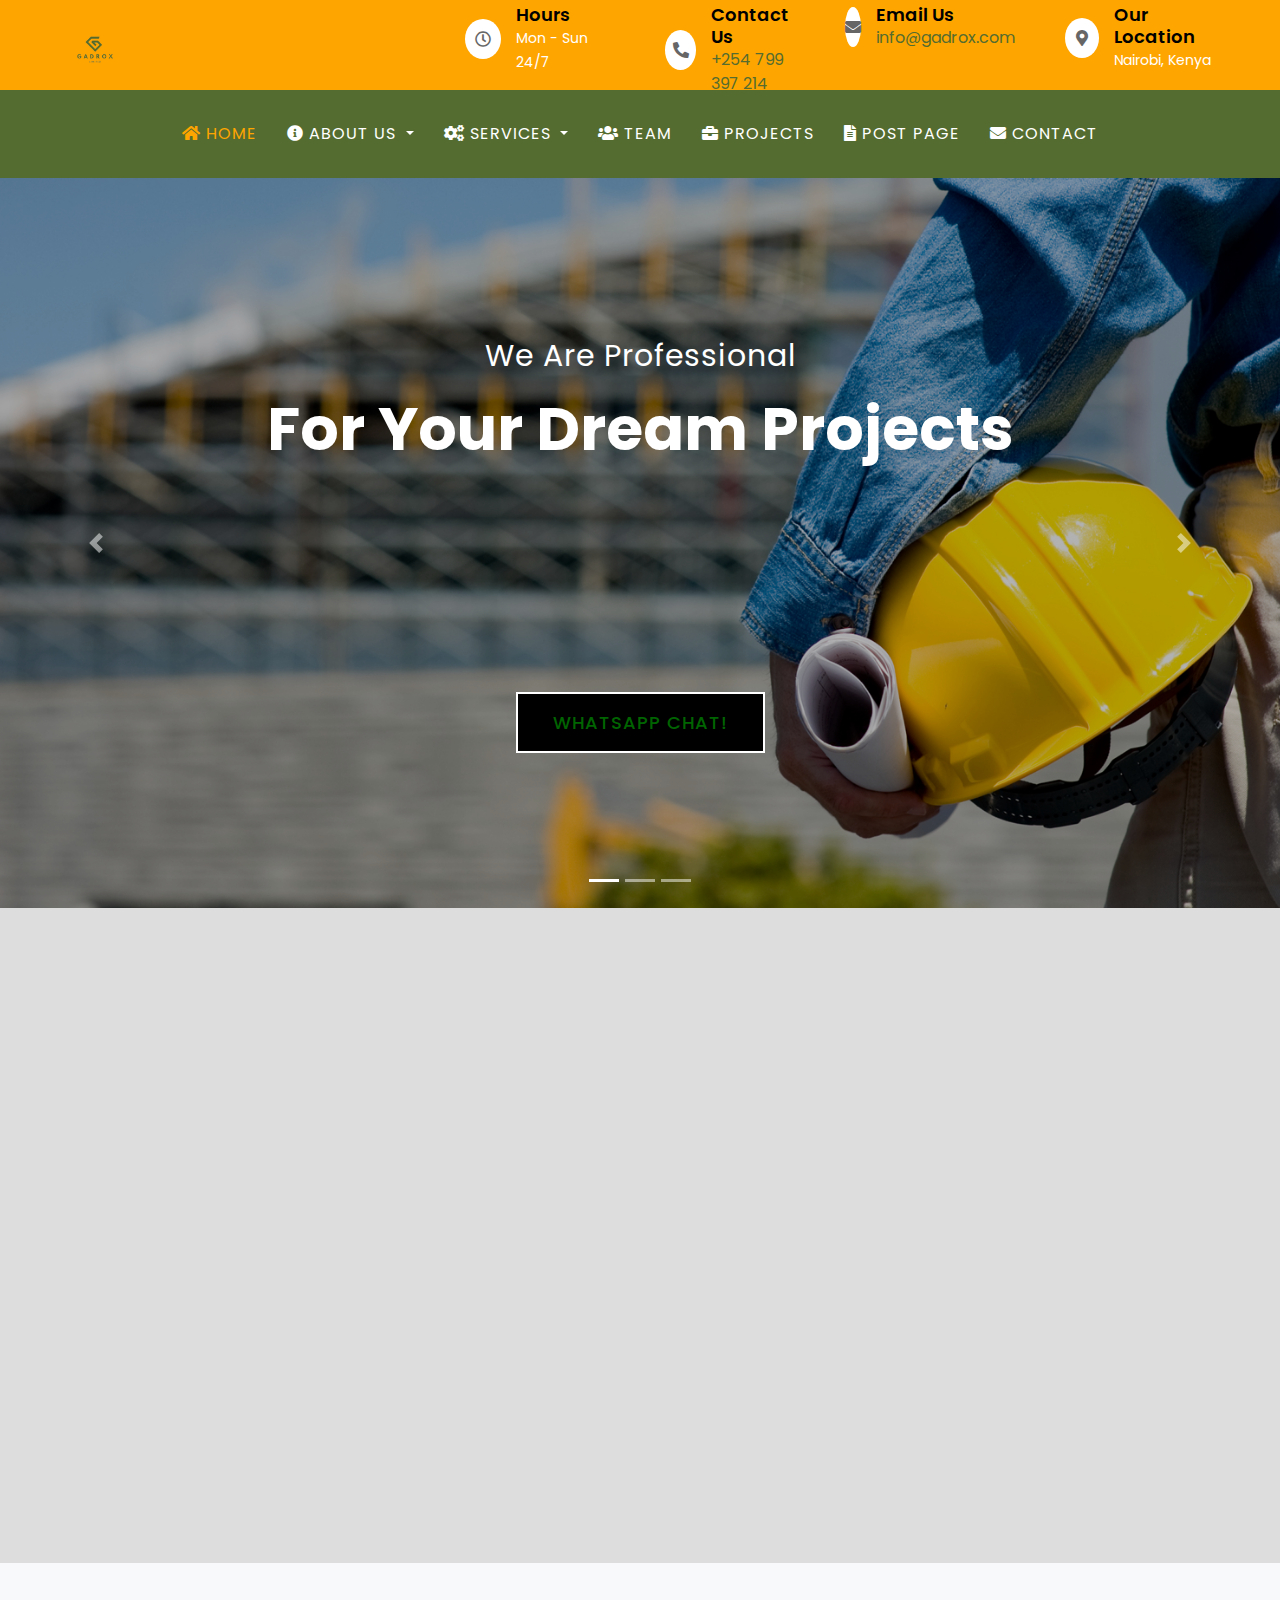
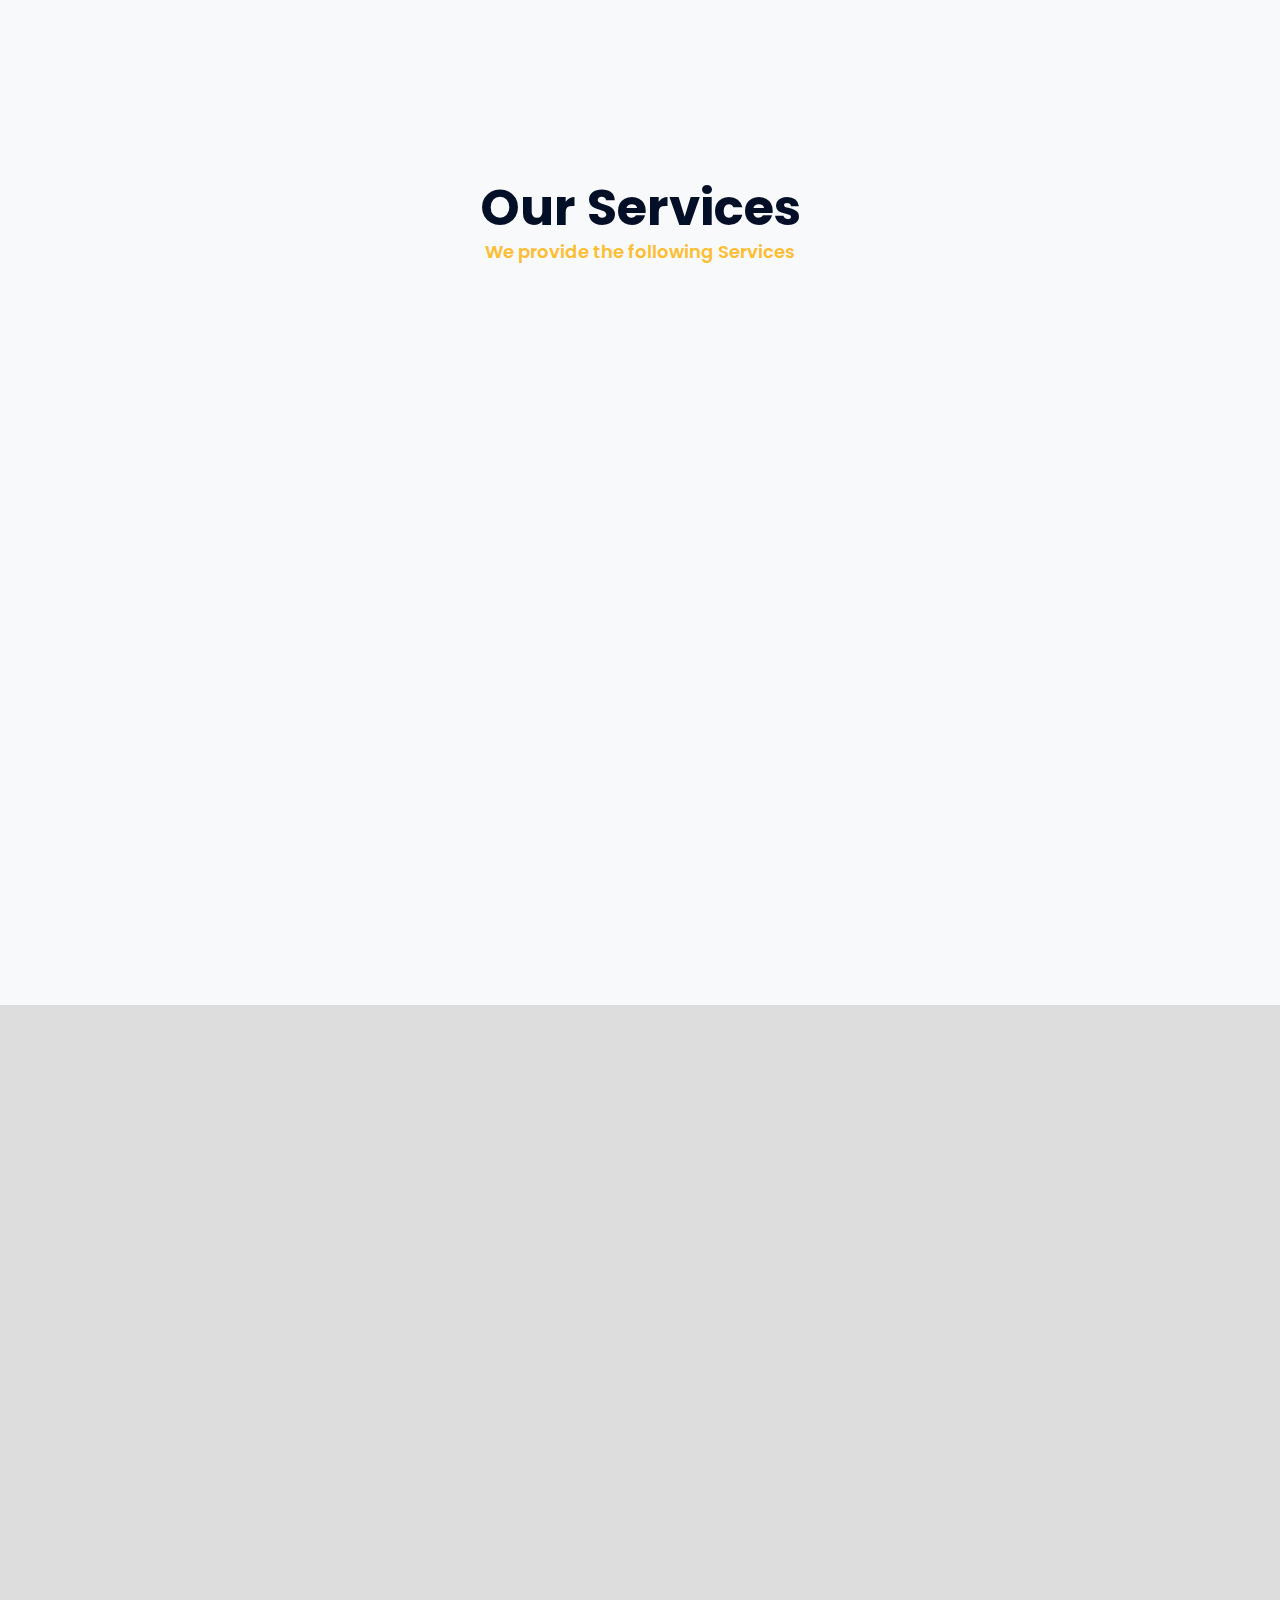
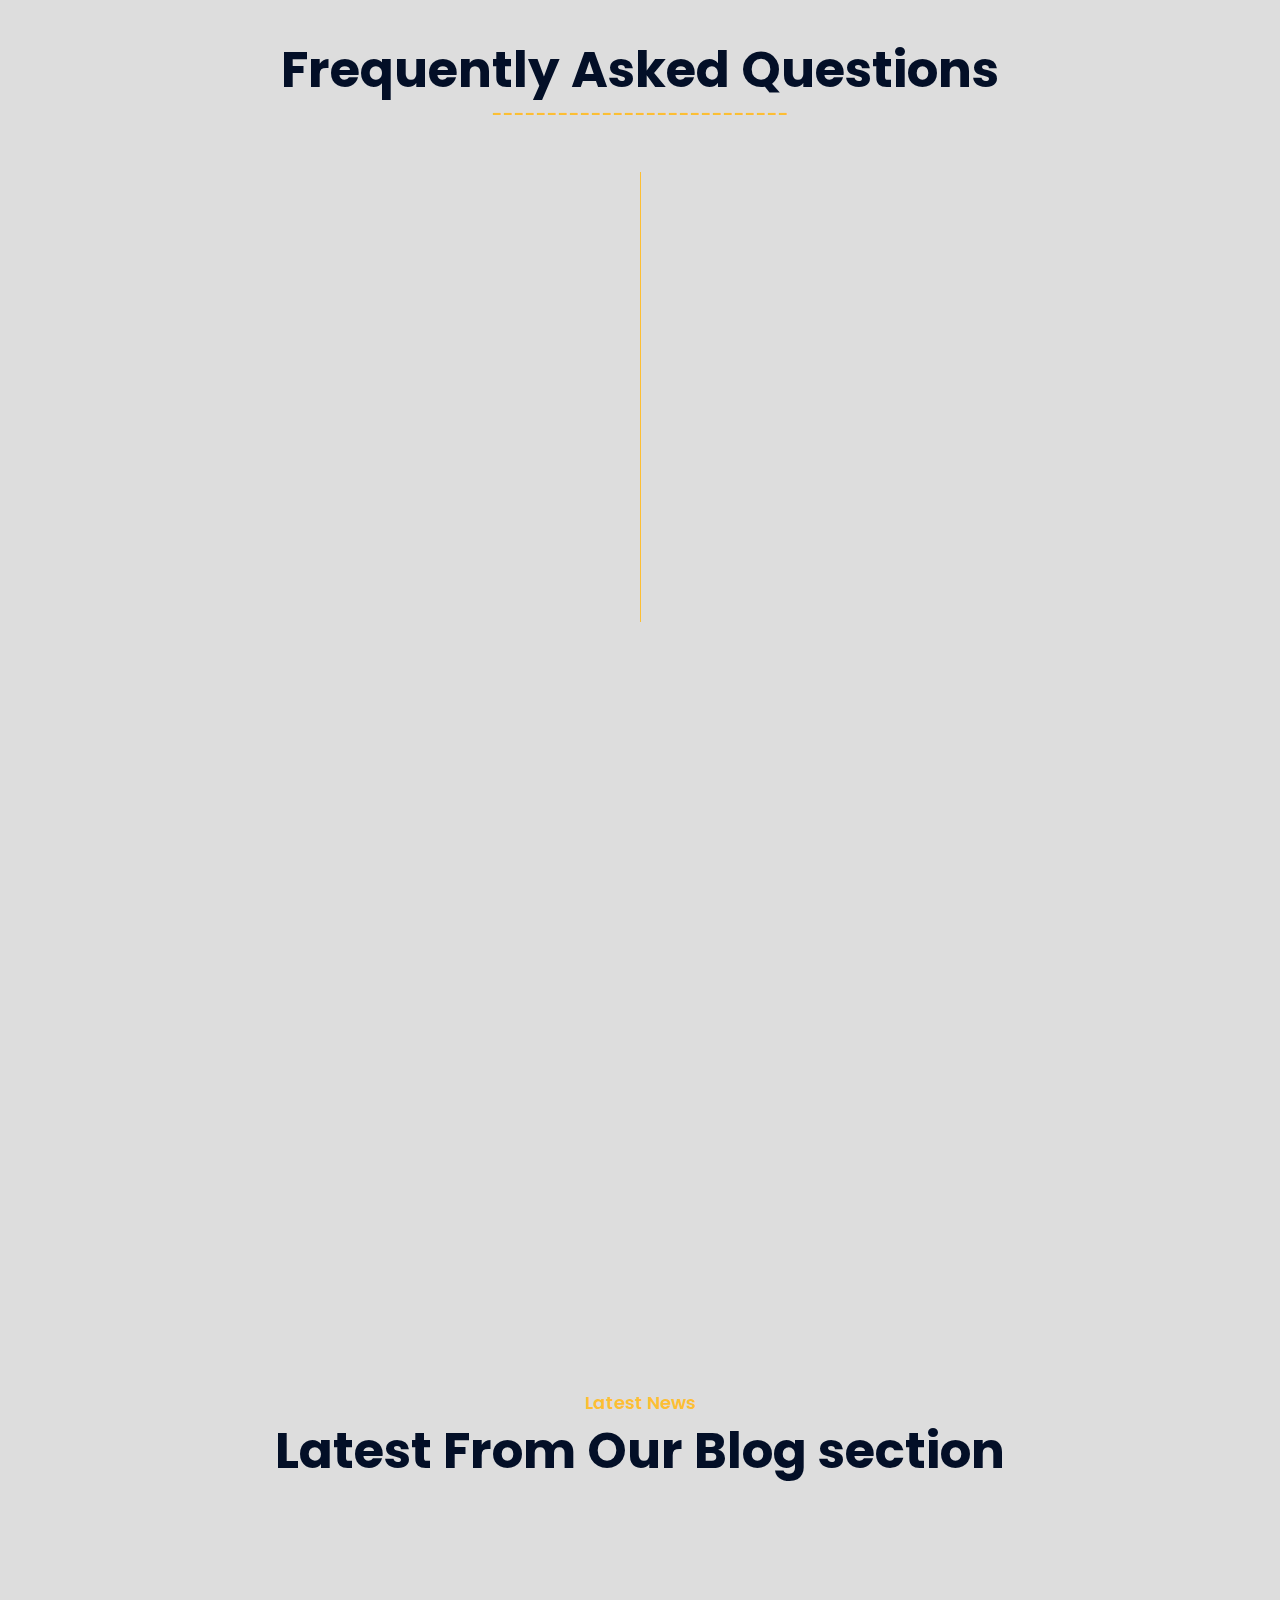
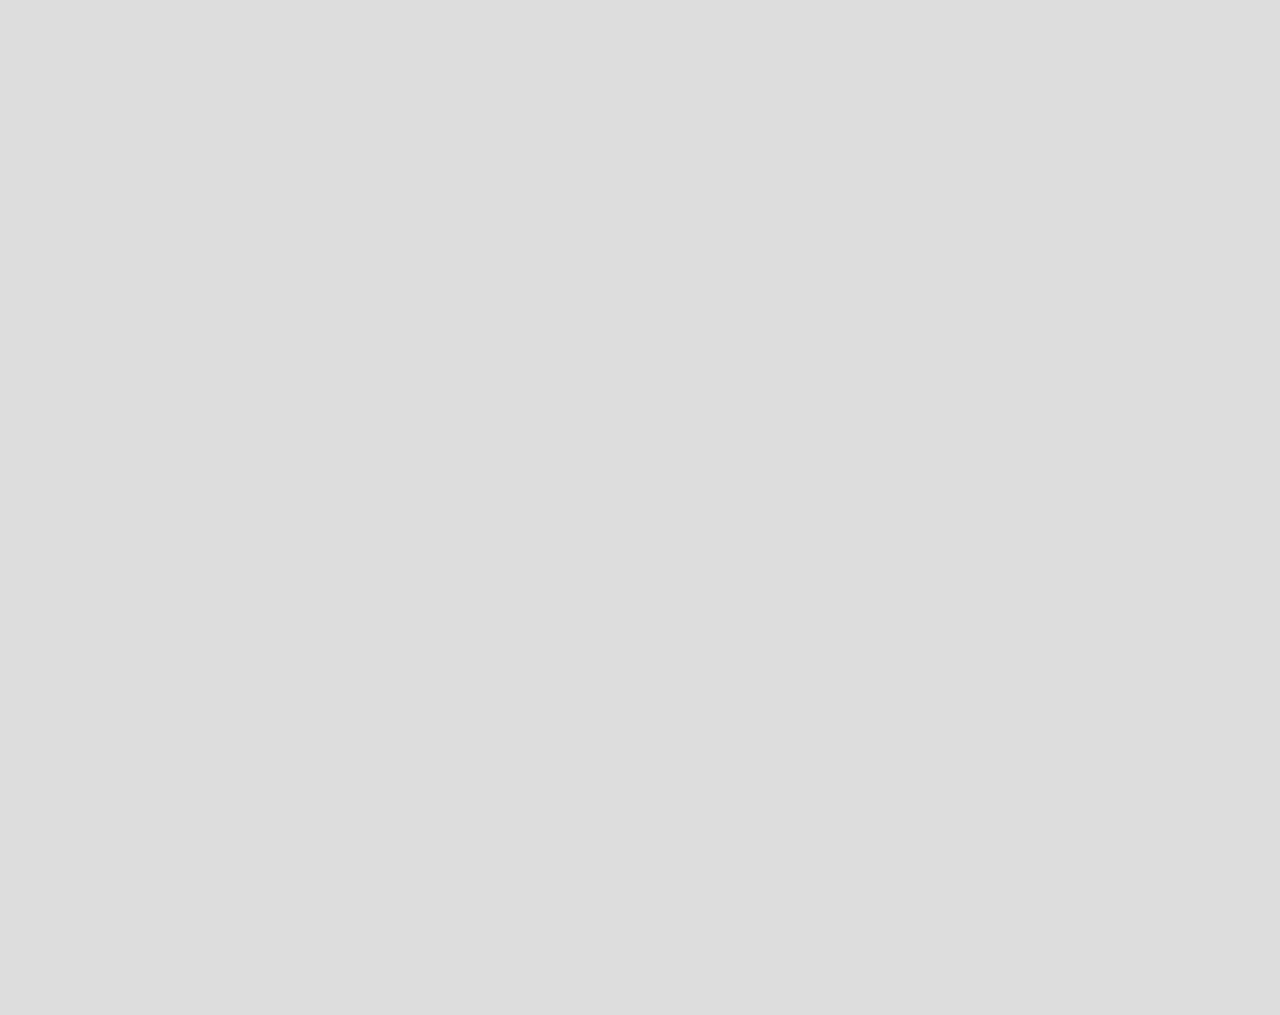
==== index.html @ e791197a "Initial commits" ====
<!DOCTYPE html>
<html lang="en">
    <head>
        <meta charset="utf-8">
        <meta name="keywords" content="IT, Interior Design, construction, gadrox, Gadrox Limited, Building" />
        <meta name="description" content="Building Dreams, Crafting Futures" />
        <title>Gadrox Limited </title>
        <link rel = "icon" href = "img/Gadrox_logo.png" type = "image/x-icon">

        <!-- Favicon -->
        <link href="img/favicon.ico" rel="icon">

        <!-- Google Font -->
        <link href="https://fonts.googleapis.com/css2?family=Poppins:wght@100;200;300;400;500;600;700;800;900&display=swap" rel="stylesheet">

        <!-- CSS Libraries -->
        <link href="https://stackpath.bootstrapcdn.com/bootstrap/4.4.1/css/bootstrap.min.css" rel="stylesheet">
        <link href="https://cdnjs.cloudflare.com/ajax/libs/font-awesome/5.10.0/css/all.min.css" rel="stylesheet">
        <link href="lib/flaticon/font/flaticon.css" rel="stylesheet"> 
        <link href="lib/animate/animate.min.css" rel="stylesheet">
        <link href="lib/owlcarousel/assets/owl.carousel.min.css" rel="stylesheet">
        <link href="lib/lightbox/css/lightbox.min.css" rel="stylesheet">
        <link href="lib/slick/slick.css" rel="stylesheet">
        <link href="lib/slick/slick-theme.css" rel="stylesheet">
        <link rel="stylesheet" href="https://cdnjs.cloudflare.com/ajax/libs/font-awesome/5.15.4/css/all.min.css">


        <!-- Template Stylesheet -->
        <link href="css/style.css" rel="stylesheet">
    </head>

    <body>
        <div class="wrapper">
            <!-- Top Bar Start -->
            <div class="top-bar">
                <div class="container-fluid">
                    <div class="row align-items-center">
                        <div class="col-lg-4 col-md-12">
                            <div class="logo">
                                <a href="index.html">
                                    <img src="img/Gadrox_logo.png" alt="Gadrox Logo" class="img-fluid" style="max-width: 180px; margin: 10px; transform: scale(1.2);" />
                                </a>
                            </div>
                        </div>
                        <div class="col-lg-8 col-md-12 d-none d-lg-block">
                            <div class="row">
                                <div class="col-lg-3 col-sm-6">
                                    <div class="top-bar-item d-flex align-items-center">
                                        <div class="top-bar-icon">
                                            <i class="far fa-clock"></i> <!-- Updated to a more modern icon -->
                                        </div>
                                        <div class="top-bar-text">
                                            <h4 class="mb-0">Hours</h4>
                                            <span>Mon - Sun 24/7</span>
                                        </div>
                                    </div>
                                </div>
                                <div class="col-lg-3 col-sm-6">
                                    <div class="top-bar-item d-flex align-items-center">
                                        <div class="top-bar-icon">
                                            <i class="fas fa-phone-alt"></i> <!-- Updated to a more modern icon -->
                                        </div>
                                        <div class="top-bar-text">
                                            <h4 class="mb-0">Contact Us</h4>
                                            <a href="tel:+254799397214">+254 799 397 214</a>
                                        </div>
                                    </div>
                                </div>
                                <div class="col-lg-3 col-sm-6">
                                    <div class="top-bar-item d-flex align-items-center">
                                        <div class="top-bar-icon">
                                            <i class="fas fa-envelope"></i> <!-- Updated to a more modern icon -->
                                        </div>
                                        <div class="top-bar-text">
                                            <h4 class="mb-0">Email Us</h4>
                                            <a href="mailto:info@gadrox.com" target="_blank">info@gadrox.com</a>
                                        </div>
                                    </div>
                                </div>
                                <div class="col-lg-3 col-sm-6">
                                    <div class="top-bar-item d-flex align-items-center">
                                        <div class="top-bar-icon">
                                            <i class="fas fa-map-marker-alt"></i> <!-- Added a location icon -->
                                        </div>
                                        <div class="top-bar-text">
                                            <h4 class="mb-0">Our Location</h4>
                                            <span>Nairobi, Kenya</span>
                                        </div>
                                    </div>
                                </div>
                            </div>
                        </div>
                    </div>
                </div>
            </div>
            <!-- Top Bar End -->
        </div>
        


        <!-- Nav Bar Start -->
        <div class="nav-bar">
            <div class="container-fluid">
                <nav class="navbar navbar-expand-lg navbar-dark">
                    <a href="#" class="navbar-brand">
                        <i class="fas fa-bars"></i> MENU
                    </a>
                    <button type="button" class="navbar-toggler" data-toggle="collapse" data-target="#navbarCollapse">
                        <span class="navbar-toggler-icon"></span>
                    </button>

                    <div class="collapse navbar-collapse justify-content-center" id="navbarCollapse">
                        <ul class="navbar-nav">
                            <li class="nav-item">
                                <a href="index.html" class="nav-link active">
                                    <i class="fas fa-home"></i> Home
                                </a>
                            </li>
                            <li class="nav-item dropdown">
                                <a href="javascript:void(0);" class="nav-link dropdown-toggle" id="aboutDropdown" data-toggle="dropdown" aria-haspopup="true" aria-expanded="false">
                                    <i class="fas fa-info-circle"></i> About Us
                                </a>
                                <div class="dropdown-menu" aria-labelledby="aboutDropdown">
                                    <a href="about.html" class="dropdown-item">
                                        <i class="fas fa-address-card"></i> About
                                    </a>
                                    <a href="company.html" class="dropdown-item">
                                        <i class="fas fa-building"></i> Company
                                    </a>
                                    <a href="hire.html" class="dropdown-item">
                                        <i class="fas fa-handshake"></i> Why Gadrox?
                                    </a>
                                    <a href="career.html" class="dropdown-item">
                                        <i class="fas fa-briefcase"></i> Career
                                    </a>
                                    <a href="history.html" class="dropdown-item">
                                        <i class="fas fa-history"></i> History
                                    </a>
                                    <a href="partnerships.html" class="dropdown-item">
                                        <i class="fas fa-users"></i> Partnerships
                                    </a>
                                    <a href="leadership.html" class="dropdown-item">
                                        <i class="fas fa-user-tie"></i> Leadership
                                    </a>
                                </div>
                            </li>
                            
                            
                            <li class="nav-item dropdown">
                                <a href="service.html" class="nav-link dropdown-toggle" id="servicesDropdown" data-toggle="dropdown" aria-haspopup="true" aria-expanded="false">
                                    <i class="fas fa-cogs"></i> Services
                                </a>
                                <div class="dropdown-menu" aria-labelledby="servicesDropdown">
                                    <a href="service1.html" class="dropdown-item">Service 1</a>
                                    <a href="service2.html" class="dropdown-item">Service 2</a>
                                    <a href="service3.html" class="dropdown-item">Service 3</a>
                                </div>
                            </li>
                            <li class="nav-item">
                                <a href="team.html" class="nav-link">
                                    <i class="fas fa-users"></i> Team
                                </a>
                            </li>
                            <li class="nav-item">
                                <a href="projects.html" class="nav-link">
                                    <i class="fas fa-briefcase"></i> Projects
                                </a>
                            </li>
                            <li class="nav-item">
                                <a href="blog.html" class="nav-link">
                                    <i class="fas fa-file-alt"></i> Post Page
                                </a>
                            </li>
                            <li class="nav-item">
                                <a href="contact.html" class="nav-link">
                                    <i class="fas fa-envelope"></i> Contact
                                </a>
                            </li>
                        </ul>
                    </div>
                </nav>
            </div>
        </div>
        <!-- Nav Bar End -->

            <!-- Carousel Start -->
            <div id="carousel" class="carousel slide" data-ride="carousel">
                <ol class="carousel-indicators">
                    <li data-target="#carousel" data-slide-to="0" class="active"></li>
                    <li data-target="#carousel" data-slide-to="1"></li>
                    <li data-target="#carousel" data-slide-to="2"></li>
                </ol>
                
                <div class="carousel-inner">
                    <div class="carousel-item active">
                        <img src="img/home-slide-1.jpg" alt="Carousel Image">
                        <div class="carousel-caption">
                            <p class="animated fadeInRight">We Are Professional</p>
                            <h1 class="animated fadeInLeft">For Your Dream Projects </h1><br><br><br><br><br><br><br><br>
                           <a href="https://api.whatsapp.com/send?phone=+254 722 158950" class="btn" style="color: darkgreen; background-color: black;">WhatsApp Chat!</a>
                        </div>
                    </div>

                    <div class="carousel-item">
                        <img src="img/home-slide-2.jpg" alt="Carousel Image">
                        <div class="carousel-caption">
                            <p class="animated fadeInRight">Professional Builder</p>
                            <h1 class="animated fadeInLeft">We Build Your Home</h1><br><br><br><br><br><br><br><br>
                           <a href="https://api.whatsapp.com/send?phone=+254 722 158950" class="btn" style="color: darkgreen; background-color: black;">WhatsApp Chat!</a>
                        </div>
                    </div>

                    <div class="carousel-item">
                        <img src="img/home-slide-3.jpg" alt="Carousel Image">
                        <div class="carousel-caption">
                            <p class="animated fadeInRight">We Are Trusted</p>
                            <h1 class="animated fadeInLeft">For Your Dream Home</h1><br><br><br><br><br><br><br><br>
                           <a href="https://api.whatsapp.com/send?phone=+254 722 158950" class="btn" style="color: darkgreen; background-color: black;">WhatsApp Chat!</a>
                        </div>
                    </div>
                </div>

                <a class="carousel-control-prev" href="#carousel" role="button" data-slide="prev">
                    <span class="carousel-control-prev-icon" aria-hidden="true"></span>
                    <span class="sr-only">Previous</span>
                </a>
                <a class="carousel-control-next" href="#carousel" role="button" data-slide="next">
                    <span class="carousel-control-next-icon" aria-hidden="true"></span>
                    <span class="sr-only">Next</span>
                </a>
            </div>
            <!-- Carousel End -->
            
             <!-- Mission, Vision, and Goal Start -->
            <div class="mission-section wow fadeInUp" data-wow-delay="0.1s">
                <div class="container">
                    <div class="row text-center align-items-stretch">
                        <div class="col-lg-4 col-md-6 mb-4">
                            <div class="mission-item">
                                <div class="mission-icon">
                                    <i class="flaticon-worker"></i>
                                </div>
                                <div class="mission-text">
                                    <h3><span>Our</span> Mission</h3>
                                    <p>Our mission is to provide our customers with reliable and high-quality supplies, ensuring their businesses operate smoothly and efficiently.</p>
                                </div>
                            </div>
                        </div>
                        <div class="col-lg-4 col-md-6 mb-4">
                            <div class="mission-item">
                                <div class="mission-icon">
                                    <i class="flaticon-building"></i>
                                </div>
                                <div class="mission-text">
                                    <h3><span>Our</span> Vision</h3>
                                    <p>To be recognized as a leader in the construction industry, setting new standards of excellence through our commitment to quality, safety, and environmental sustainability.</p>
                                </div>
                            </div>
                        </div>
                        <div class="col-lg-4 col-md-12 mb-4">
                            <div class="mission-item">
                                <div class="mission-icon">
                                    <i class="flaticon-call"></i>
                                </div>
                                <div class="mission-text">
                                    <h3>Goal</h3>
                                    <p>Ensure client satisfaction by delivering projects on time, within budget, and to the highest quality standards.</p>
                                </div>
                            </div>
                        </div>
                    </div>
                </div>
            </div>
            <!-- Mission, Vision, and Goal End -->



            <!-- About Start -->
            <div class="about wow fadeInUp" data-wow-delay="0.1s">
                <div class="container">
                    <div class="row align-items-center">
                        <div class="col-lg-5 col-md-6">
                            <div class="about-img">
                                <img src="img/proj3/project-2.jpeg" alt="Image">
                            </div>
                        </div>
                        <div class="col-lg-7 col-md-6">
                            <div class="section-header text-left">
                                <h2>Welcome to Gadrox Limited</h2>
                            </div>
                            <div class="about-text">   
                                <p>Gadrox Limited is a dynamic company with a strong team of experienced professionals. They specialize in procuring high-quality products at competitive prices, with a focus on expanding within the East African community.</p>
  
                                <a class="btn" href="about.html">Learn More</a>
                            </div>
                        </div>
                    </div>
                </div>
            </div>
            <!-- About End -->

           <!-- Fact Start -->
           <div class="fact">
            <div class="container-fluid">
                <div class="row counters">
                    <div class="col-md-6 fact-left wow slideInLeft">
                        <div class="row">
                            <div class="col-6">
                                <div class="fact-icon">
                                    <i class="flaticon-building"></i>
                                </div>
                                <div class="fact-text">
                                    <h2 data-toggle="counter-up">62</h2>
                                    <p>Total Projects</p>
                                </div>
                            </div>
                            <div class="col-6">
                                <div class="fact-icon">
                                    <i class="flaticon-worker"></i>
                                </div>
                                <div class="fact-text">
                                    <h2 data-toggle="counter-up">105</h2>
                                    <p>Happy Clients</p>
                                </div>
                            </div>
                        </div>
                    </div>
                    <div class="col-md-6 fact-right wow slideInRight">
                        <div class="row">
                            <div class="col-6">
                                <div class="fact-icon">
                                    <i class="flaticon-crane"></i>
                                </div>
                                <div class="fact-text">
                                    <h2 data-toggle="counter-up">40</h2>
                                    <p>Active Members</p>
                                </div>
                            </div>
                            <div class="col-6">
                                <div class="fact-icon">
                                    <i class="flaticon-crane"></i>
                                </div>
                                <div class="fact-text">
                                    <h2 data-toggle="counter-up">15</h2>
                                    <p>Won Awards</p>
                                </div>
                            </div>
                        </div>
                    </div>
                </div>
            </div>
        </div>
        <!-- Fact End -->



            <!-- Service Start -->
            <div class="service">
                <div class="container">
                    <div class="section-header text-center">
                        <h2>Our Services</h2>
                        <p>We provide the following Services</p>
                    </div>
                    <div class="row">
                        <div class="col-lg-4 col-md-6 wow fadeInUp" data-wow-delay="0.1s">
                            <div class="service-item">
                                <div class="service-img">
                                    <img src="img/service/service-6.jpeg" alt="Engineering Services">
                                    <div class="service-overlay">
                                        <p>"Engineering excellence across electrical, mechanical, structural, environmental, and civil disciplines."</p>
                                    </div>
                                </div>
                                <div class="service-text">
                                    <h3>Engineering Services</h3>
                                    <a class="btn" href="port.html">+</a>
                                </div>
                            </div>
                        </div>
                        <div class="col-lg-4 col-md-6 wow fadeInUp" data-wow-delay="0.2s">
                            <div class="service-item">
                                <div class="service-img">
                                    <img src="img/service/service-5.jpeg" alt="Procurement Services">
                                    <div class="service-overlay">
                                        <p>"Strategic sourcing and procurement solutions tailored to your needs, ensuring quality and efficiency."</p>
                                    </div>
                                </div>
                                <div class="service-text">
                                    <h3>Procurement Services</h3>
                                    <a class="btn" href="port.html">+</a>
                                </div>
                            </div>
                        </div>
                        <div class="col-lg-4 col-md-6 wow fadeInUp" data-wow-delay="0.3s">
                            <div class="service-item">
                                <div class="service-img">
                                    <img src="img/service/service-1.jpeg" alt="Construction Services">
                                    <div class="service-overlay">
                                        <p>"Comprehensive construction services ensuring quality, safety, and adherence to project timelines."</p>
                                    </div>
                                </div>
                                <div class="service-text">
                                    <h3>Construction Services</h3>
                                    <a class="btn" href="port.html">+</a>
                                </div>
                            </div>
                        </div>
                        <div class="col-lg-4 col-md-6 wow fadeInUp" data-wow-delay="0.4s">
                            <div class="service-item">
                                <div class="service-img">
                                    <img src="img/service/service-3.jpeg" alt="Steel Fixing">
                                    <div class="service-overlay">
                                        <p>"Expert steel fixing solutions ensuring structural integrity and compliance with engineering standards."</p>
                                    </div>
                                </div>
                                <div class="service-text">
                                    <h3>Steel Fixing</h3>
                                    <a class="btn" href="port.html">+</a>
                                </div>
                            </div>
                        </div>
                        <div class="col-lg-4 col-md-6 wow fadeInUp" data-wow-delay="0.5s">
                            <div class="service-item">
                                <div class="service-img">
                                    <img src="img/service/service-4.jpeg" alt="Waterproofing">
                                    <div class="service-overlay">
                                        <p>"Reliable waterproofing solutions to protect structures from moisture and water damage."</p>
                                    </div>
                                </div>
                                <div class="service-text">
                                    <h3>Waterproofing</h3>
                                    <a class="btn" href="port.html">+</a>
                                </div>
                            </div>
                        </div>
                        <div class="col-lg-4 col-md-6 wow fadeInUp" data-wow-delay="0.6s">
                            <div class="service-item">
                                <div class="service-img">
                                    <img src="img/service/service-1.jpeg" alt="General Construction">
                                    <div class="service-overlay">
                                        <p>"Complete general construction services focused on quality, efficiency, and safety compliance."</p>
                                    </div>
                                </div>
                                <div class="service-text">
                                    <h3>General Construction</h3>
                                    <a class="btn" href="port.html">+</a>
                                </div>
                            </div>
                        </div>
                    </div>
                </div>
            </div>
            <!-- Service End -->



            <!-- Video Start -->
            <div class="video wow fadeIn" data-wow-delay="0.1s">
                <div class="container">
                    <button type="button" class="btn-play" data-toggle="modal" data-src="https://www.instagram.com/gadroxlimited/p/C_3Pb5IIG6z/" data-target="#videoModal">
                        <span></span>
                    </button>
                </div>
            </div>

            <div class="modal fade" id="videoModal" tabindex="-1" role="dialog" aria-labelledby="exampleModalLabel" aria-hidden="true">
                <div class="modal-dialog" role="document">
                    <div class="modal-content">
                        <div class="modal-body">
                            <button type="button" class="close" data-dismiss="modal" aria-label="Close">
                                <span aria-hidden="true">&times;</span>
                            </button>        
                            <!-- 16:9 aspect ratio -->
                            <div class="embed-responsive embed-responsive-16by9">
                                <video class="embed-responsive-item" src="https://www.instagram.com/gadroxlimited/p/C_3Pb5IIG6z/" id="video" autoplay allowscriptaccess="always" allow="autoplay"></video>
                            </div>
                        </div>
                    </div>
                </div>
            </div>
            <!-- Video End -->


            <!-- Team Start -->
            <!-- <div class="team">
                <div class="container">
                    <div class="section-header text-center">
                        <p>Our Team</p>
                        <h2>Meet Our Engineer</h2>
                    </div>
                    <div class="row">
                        <div class="col-lg-3 col-md-6 wow fadeInUp" data-wow-delay="0.1s">
                            <div class="team-item">
                                <div class="team-img">
                                    <img src="img/omosh.jpg" alt="Team Image">
                                </div>
                                <div class="team-text">
                                    <h2>Contractor Omondi</h2>
                                    <p>CEO & Founder</p>
                                </div>
                                <div class="team-social">
                                    <a class="social-tw" href=""><i class="fab fa-twitter"></i></a>
                                    <a class="social-fb" href=""><i class="fab fa-facebook-f"></i></a>
                                    <a class="social-li" href=""><i class="fab fa-linkedin-in"></i></a>
                                    <a class="social-in" href=""><i class="fab fa-instagram"></i></a>
                                </div>
                            </div>
                        </div>
                        <div class="col-lg-3 col-md-6 wow fadeInUp" data-wow-delay="0.2s">
                            <div class="team-item">
                                <div class="team-img">
                                    <img src="img/int.jpg" alt="Team Image">
                                </div>
                                <div class="team-text">
                                    <h2>Dylan </h2>
                                    <p>Civil Engineer</p>
                                </div>
                                <div class="team-social">
                                    <a class="social-tw" href=""><i class="fab fa-twitter"></i></a>
                                    <a class="social-fb" href=""><i class="fab fa-facebook-f"></i></a>
                                    <a class="social-li" href=""><i class="fab fa-linkedin-in"></i></a>
                                    <a class="social-in" href=""><i class="fab fa-instagram"></i></a>
                                </div>
                            </div>
                        </div>
                        <div class="col-lg-3 col-md-6 wow fadeInUp" data-wow-delay="0.3s">
                            <div class="team-item">
                                <div class="team-img">
                                    <img src="img/des.jpg" alt="Team Image">
                                </div>
                                <div class="team-text">
                                    <h2>Mitchell </h2>
                                    <p>Interior Designer</p>
                                </div>
                                <div class="team-social">
                                    <a class="social-tw" href=""><i class="fab fa-twitter"></i></a>
                                    <a class="social-fb" href=""><i class="fab fa-facebook-f"></i></a>
                                    <a class="social-li" href=""><i class="fab fa-linkedin-in"></i></a>
                                    <a class="social-in" href=""><i class="fab fa-instagram"></i></a>
                                </div>
                            </div>
                        </div>
                        <div class="col-lg-3 col-md-6 wow fadeInUp" data-wow-delay="0.4s">
                            <div class="team-item">
                                <div class="team-img">
                                    <img src="img/paint.jpg" alt="Team Image">
                                </div>
                                <div class="team-text">
                                    <h2>Joshua</h2>
                                    <p>Painter</p>
                                </div>
                                <div class="team-social">
                                    <a class="social-tw" href=""><i class="fab fa-twitter"></i></a>
                                    <a class="social-fb" href=""><i class="fab fa-facebook-f"></i></a>
                                    <a class="social-li" href=""><i class="fab fa-linkedin-in"></i></a>
                                    <a class="social-in" href=""><i class="fab fa-instagram"></i></a>
                                </div>
                            </div>
                        </div>
                    </div>
                </div>
            </div> -->
            <!-- Team End -->
            

            <!-- FAQs Start -->
            <div class="faqs">
                <div class="container">
                    <div class="section-header text-center">
                        <h2>Frequently Asked Questions</h2>
                        <p>---------------------------</p>
                    </div>
                    <div class="row">
                        <div class="col-md-6">
                            <div id="accordion-1">
                                <div class="card wow fadeInLeft" data-wow-delay="0.1s">
                                    <div class="card-header">
                                        <a class="card-link collapsed" data-toggle="collapse" href="#collapseOne">
                                            What services does Gadrox Limited offer?
                                        </a>
                                    </div>
                                    <div id="collapseOne" class="collapse" data-parent="#accordion-1">
                                        <div class="card-body">
                                            Gadrox Limited specializes in:
                                            <ul>
                                                <li><strong>Engineering:</strong> Electrical, Mechanical, Structural, Environmental, Civil Engineering</li>
                                                <li><strong>Procurement:</strong> Local and international sourcing and logistics</li>
                                                <li><strong>Construction:</strong> Steel fixing, formwork, waterproofing, and more</li>
                                            </ul>
                                        </div>
                                    </div>
                                </div>
                                <div class="card wow fadeInLeft" data-wow-delay="0.2s">
                                    <div class="card-header">
                                        <a class="card-link collapsed" data-toggle="collapse" href="#collapseTwo">
                                            How can I request a quote for my construction project?
                                        </a>
                                    </div>
                                    <div id="collapseTwo" class="collapse" data-parent="#accordion-1">
                                        <div class="card-body">
                                            You can request a quote by visiting our <a href="#contact">Contact</a> page or by clicking the "Get a Quote" button available on our website.
                                        </div>
                                    </div>
                                </div>
                                <div class="card wow fadeInLeft" data-wow-delay="0.3s">
                                    <div class="card-header">
                                        <a class="card-link collapsed" data-toggle="collapse" href="#collapseThree">
                                            Does Gadrox Limited handle both small and large-scale projects?
                                        </a>
                                    </div>
                                    <div id="collapseThree" class="collapse" data-parent="#accordion-1">
                                        <div class="card-body">
                                            Absolutely! Gadrox Limited is equipped to manage projects of all sizes, from minor renovations to extensive construction undertakings. Our skilled team is adaptable and committed to delivering quality results for every project.
                                        </div>
                                    </div>
                                </div>
                                <div class="card wow fadeInLeft" data-wow-delay="0.4s">
                                    <div class="card-header">
                                        <a class="card-link collapsed" data-toggle="collapse" href="#collapseFour">
                                            What sets Gadrox Limited apart from other construction companies?
                                        </a>
                                    </div>
                                    <div id="collapseFour" class="collapse" data-parent="#accordion-1">
                                        <div class="card-body">
                                            Gadrox Limited distinguishes itself through:
                                            <ul>
                                                <li><strong>Expertise and Experience:</strong> Extensive industry knowledge and proven track record.</li>
                                                <li><strong>Quality Craftsmanship:</strong> Commitment to superior quality in every project.</li>
                                                <li><strong>Customer-Centric Approach:</strong> Focus on exceeding client expectations through communication and personalized service.</li>
                                            </ul>
                                        </div>
                                    </div>
                                </div>
                                <div class="card wow fadeInLeft" data-wow-delay="0.5s">
                                    <div class="card-header">
                                        <a class="card-link collapsed" data-toggle="collapse" href="#collapseFive">
                                            Is Gadrox Limited licensed and insured?
                                        </a>
                                    </div>
                                    <div id="collapseFive" class="collapse" data-parent="#accordion-1">
                                        <div class="card-body">
                                            Yes, Gadrox Limited is fully licensed and insured, ensuring compliance with all legal and regulatory standards. This provides peace of mind for our clients, knowing they are working with a reputable company.
                                        </div>
                                    </div>
                                </div>
                            </div>
                        </div>
                        <div class="col-md-6">
                            <div id="accordion-2">
                                <div class="card wow fadeInRight" data-wow-delay="0.1s">
                                    <div class="card-header">
                                        <a class="card-link collapsed" data-toggle="collapse" href="#collapseSix">
                                            How long does a typical construction project take to complete?
                                        </a>
                                    </div>
                                    <div id="collapseSix" class="collapse" data-parent="#accordion-2">
                                        <div class="card-body">
                                            The timeline for a construction project varies based on its size and complexity. Small renovations may take weeks, while larger projects can extend from several months to years, depending on various factors such as materials and regulatory approvals.
                                        </div>
                                    </div>
                                </div>
                                <div class="card wow fadeInRight" data-wow-delay="0.2s">
                                    <div class="card-header">
                                        <a class="card-link collapsed" data-toggle="collapse" href="#collapseSeven">
                                            Does Gadrox Limited provide warranty or guarantee on its work?
                                        </a>
                                    </div>
                                    <div id="collapseSeven" class="collapse" data-parent="#accordion-2">
                                        <div class="card-body">
                                            Yes, we provide warranties on our work to ensure customer satisfaction. Specific warranty details depend on the project type and terms agreed upon with our clients.
                                        </div>
                                    </div>
                                </div>
                                <div class="card wow fadeInRight" data-wow-delay="0.3s">
                                    <div class="card-header">
                                        <a class="card-link collapsed" data-toggle="collapse" href="#collapseEight">
                                            What factors influence the cost of a construction project with Gadrox Limited?
                                        </a>
                                    </div>
                                    <div id="collapseEight" class="collapse" data-parent="#accordion-2">
                                        <div class="card-body">
                                            Costs can vary based on project type, size, complexity, materials, labor, location, and any additional services. We assess each project individually to provide a tailored quote that reflects the specific requirements.
                                        </div>
                                    </div>
                                </div>
                                <div class="card wow fadeInRight" data-wow-delay="0.5s">
                                    <div class="card-header">
                                        <a class="card-link collapsed" data-toggle="collapse" href="#collapseNine">
                                            Can Gadrox Limited assist with project management?
                                        </a>
                                    </div>
                                    <div id="collapseNine" class="collapse" data-parent="#accordion-2">
                                        <div class="card-body">
                                            Yes, Gadrox Limited offers comprehensive project management services, ensuring that every aspect of your construction project is well-coordinated, on schedule, and within budget.
                                        </div>
                                    </div>
                                </div>
                            </div>
                        </div>
                    </div>
                </div>
            </div>
            <!-- FAQs End -->


            <!-- Testimonial Start -->
            <div class="testimonial wow fadeIn" data-wow-delay="0.1s">
                <div class="container">
                    <div class="row">
                        <div class="col-12">
                            <div class="testimonial-slider-nav">
                                <div class="slider-nav"><img src="https://konza.go.ke/wp-content/uploads/2019/06/Konza_Techno_City_Logo.png" alt="Testimonial"></div>
                                <div class="slider-nav"><img src="img/Gadrox_logo.png" alt="Testimonial"></div>
                                <div class="slider-nav"><img src="https://thagreatfikshun.github.io/My-Portfolio/assets/img/me.png" alt="Testimonial"></div>
                                <div class="slider-nav"><img src="https://konza.go.ke/wp-content/uploads/2019/06/Konza_Techno_City_Logo.png" alt="Testimonial"></div>
                                <div class="slider-nav"><img src="img/Gadrox_logo.png" alt="Testimonial"></div>
                                <div class="slider-nav"><img src="https://thagreatfikshun.github.io/My-Portfolio/assets/img/me.png" alt="Testimonial"></div>
                            </div>
                        </div>
                    </div>
                    <div class="row">
                        <div class="col-12">
                            <div class="testimonial-slider">
                                <div class="slider-item">
                                    <h3>John Kelly</h3>
                                    <h4>Engineer - Konza Technopolis</h4>
                                    <p>In summary, Gadrox Limited is a company that epitomizes professionalism, quality, and integrity. Their commitment to excellence, coupled with their exceptional customer service, sets them apart as leaders in the industry. I would not hesitate to recommend Gadrox Limited to anyone in need of construction services, and I look forward to working with them again in the future."</p>
                                </div>
                                <div class="slider-item">
                                    <h3>Sam Kingston</h3>
                                    <h4>Warehousing </h4>
                                    <p>One of the most impressive aspects of working with Gadrox Limited was their emphasis on communication and customer satisfaction. They kept us informed at every stage of the project, promptly addressing any questions or concerns that arose along the way. Their proactive approach and willingness to go above and beyond to ensure our satisfaction made the entire process a pleasure.</p>
                                </div>
                                <div class="slider-item">
                                    <h3>Fikshun</h3>
                                    <h4>Software engineer</h4>
                                    <p>Throughout the project, Gadrox Limited demonstrated an unwavering commitment to excellence. Their meticulous planning and execution ensured that every aspect of the construction process was carried out seamlessly, resulting in a finished product that was both stunning and functional. It was clear that they take immense pride in their workmanship, and it truly showed in the final outcome.</p>
                                </div>
                            </div>
                        </div>
                    </div>
                </div>
            </div>
            <!-- Testimonial End -->


            <!-- Blog Start -->
            <div class="blog">
                <div class="container">
                    <div class="section-header text-center">
                        <p>Latest News</p>
                        <h2>Latest From Our Blog section</h2>
                    </div>
                    <div class="row">
                        <div class="col-lg-4 col-md-6 wow fadeInUp" data-wow-delay="0.2s">
                            <div class="blog-item">
                                <div class="blog-img">
                                    <img src="img/proj3/project-3.jpeg" alt="Image">
                                </div>
                                <div class="blog-title">
                                    <h3>Interior Designs Leaders</h3>
                                    <a class="btn" href="blog.html">+</a>
                                </div>
                                <div class="blog-meta">
                                    <p>By<a href="">Admin</a></p>
                                    <p>In<a href="">Gadrox Limited</a></p>
                                </div>
                                <div class="blog-text">
                                    <p>
                                        Reliability & Responsiveness.</p>
                                </div>
                            </div>
                        </div>
                        <div class="col-lg-4 col-md-6 wow fadeInUp">
                            <div class="blog-item">
                                <div class="blog-img">
                                    <img src="img/proj3/project-2.jpeg" alt="Image">
                                </div>
                                <div class="blog-title">
                                    <h3>Construction & Innovation</h3>
                                    <a class="btn" href="blog.html">+</a>
                                </div>
                                <div class="blog-meta">
                                    <p>By<a href="">Admin</a></p>
                                    <p>In<a href="">Gadrox Limited</a></p>
                                </div>
                                <div class="blog-text">
                                    <p>
                                        Innovativeness & Integrity.</p>
                                </div>
                            </div>
                        </div>
                        <div class="col-lg-4 col-md-6 wow fadeInUp" data-wow-delay="0.2s">
                            <div class="blog-item">
                                <div class="blog-img">
                                    <img src="img/proj3/project-1.jpeg" alt="Image">
                                </div>
                                <div class="blog-title">
                                    <h3>Project Building</h3>
                                    <a class="btn" href="blog.html">+</a>
                                </div>
                                <div class="blog-meta">
                                    <p>By<a href="">Admin</a></p>
                                    <p>In<a href="">Gadrox Limited</a></p>
                                </div>
                                <div class="blog-text">
                                    <p>
                                        Quality & Construction Leadership</p>
                                </div>
                            </div>
                        </div>
                    </div>
                </div>
            </div>
            <!-- Blog End -->


           <!-- Footer Start -->
           <div class="footer wow fadeIn" data-wow-delay="0.3s">
            <div class="container">
                <div class="row">
                    <div class="col-md-6 col-lg-3">
                        <div class="footer-contact">
                            <h2>Get in Touch</h2>
                            <p><i class="fas fa-map-marker-alt"></i> Malili & Nairobi, Nairobi - Mombasa Road,Kenya</p>
                            <p><i class="fas fa-phone-alt"></i> <a href="tel:+254799397214">+254 799 397 214</a></p>
                            <p><i class="fas fa-envelope"></i> <a href="mailto:info@gadrox.com">info@gadrox.com</a></p>
                            <div class="footer-social">
                                <h3>Follow Us</h3>
                                <a href="https://x.com/_Gadrox_"><i class="fab fa-twitter"></i></a>
                                <a href="https://gadrox.com/"><i class="fab fa-facebook-f"></i></a>
                                <a href="linkedin.com/in/gadrox-limited-b3425429a"><i class="fab fa-linkedin-in"></i></a>
                                <a href="https://www.instagram.com/gadroxlimited/"><i class="fab fa-instagram"></i></a>
                                <a href="https://www.youtube.com/@GadroxLimited"><i class="fab fa-youtube"></i></a>
                            </div>
                        </div>
                    </div>
                    <div class="col-md-6 col-lg-3">
                        <div class="footer-link">
                            <h2>Our Services</h2>
                            <a href="#"><i class="fas fa-hammer"></i> Building Construction</a>
                            <a href="#"><i class="fas fa-home"></i> House Renovation</a>
                            <a href="#"><i class="fas fa-ruler-combined"></i> Architecture Design</a>
                            <a href="#"><i class="fas fa-paint-roller"></i> Interior Design</a>
                            <a href="#"><i class="fas fa-paint-brush"></i> Painting</a>
                        </div>
                    </div>
                    <div class="col-md-6 col-lg-3">
                        <div class="footer-link">
                            <h2>Quick Links</h2>
                            <a href="about.html"><i class="fas fa-info-circle"></i> About Us</a>
                            <a href="contact.html"><i class="fas fa-envelope-open-text"></i> Contact Us</a>
                            <a href="team.html"><i class="fas fa-users"></i> Our Team</a>
                            <a href="projects.html"><i class="fas fa-briefcase"></i> Projects</a>
                            <a href="testimonials.html"><i class="fas fa-comments"></i> Testimonials</a>
                        </div>
                    </div>
                    <div class="col-md-6 col-lg-3">
                        <div class="newsletter">
                            <h2>Subscribe to Our Newsletter</h2>
                            <p>Stay updated with the latest news and exclusive offers from Gadrox.</p>
                            <div class="form">
                                <input type="email" class="form-control" placeholder="Enter your email" required>
                                <button class="btn">Subscribe</button>
                            </div>
                        </div>
                    </div>
                </div>
            </div>
            <div class="container footer-menu">
                <div class="f-menu">
                    <a href="about.html">Terms of Use</a>
                    <a href="about.html">Privacy Policy</a>
                    <a href="index.html">Cookies Policy</a>
                    <a href="index.html">Help</a>
                    <a href="about.html">FAQs</a>
                </div>
            </div>
            <div class="container copyright">
                <div class="row">
                    <div class="col-md-6">
                        <p>&copy; <a href="index.html">Gadrox Limited 2024</a>, All Rights Reserved.</p>
                    </div>
                    <div class="col-md-6 text-md-right">
                        <p>Designed By <a href="https://thagreatfikshun.github.io/My-Portfolio/">Quench!e Gruppo</a></p>
                    </div>
                </div>
            </div>
        </div>
        <!-- Footer End -->

            <a href="#" class="back-to-top"><i class="fa fa-chevron-up"></i></a>
        </div>

        <!-- JavaScript Libraries -->
        <script src="https://code.jquery.com/jquery-3.4.1.min.js"></script>
        <script src="https://stackpath.bootstrapcdn.com/bootstrap/4.4.1/js/bootstrap.bundle.min.js"></script>
        <script src="lib/easing/easing.min.js"></script>
        <script src="lib/wow/wow.min.js"></script>
        <script src="lib/owlcarousel/owl.carousel.min.js"></script>
        <script src="lib/isotope/isotope.pkgd.min.js"></script>
        <script src="lib/lightbox/js/lightbox.min.js"></script>
        <script src="lib/waypoints/waypoints.min.js"></script>
        <script src="lib/counterup/counterup.min.js"></script>
        <script src="lib/slick/slick.min.js"></script>

        <!-- Template Javascript -->
        <script src="js/main.js"></script>
    </body>
</html>
---- lib/flaticon/font/flaticon.css ----
/*
  	Flaticon icon font: Flaticon
  	Creation date: 23/08/2020 07:24
  	*/

@font-face {
  font-family: "Flaticon";
  src: url("./Flaticon.eot");
  src: url("./Flaticon.eot?#iefix") format("embedded-opentype"),
       url("./Flaticon.woff2") format("woff2"),
       url("./Flaticon.woff") format("woff"),
       url("./Flaticon.ttf") format("truetype"),
       url("./Flaticon.svg#Flaticon") format("svg");
  font-weight: normal;
  font-style: normal;
}

@media screen and (-webkit-min-device-pixel-ratio:0) {
  @font-face {
    font-family: "Flaticon";
    src: url("./Flaticon.svg#Flaticon") format("svg");
  }
}

[class^="flaticon-"]:before, [class*=" flaticon-"]:before,
[class^="flaticon-"]:after, [class*=" flaticon-"]:after {   
  font-family: Flaticon;
        font-size: 20px;
font-style: normal;
margin-left: 20px;
}

.flaticon-concrete:before { content: "\f100"; }
.flaticon-worker:before { content: "\f101"; }
.flaticon-measure:before { content: "\f102"; }
.flaticon-building:before { content: "\f103"; }
.flaticon-brush:before { content: "\f104"; }
.flaticon-crane:before { content: "\f105"; }
.flaticon-call:before { content: "\f106"; }
.flaticon-calendar:before { content: "\f107"; }
.flaticon-send-mail:before { content: "\f108"; }
.flaticon-address:before { content: "\f109"; }
---- css/style.css ----
/*******************************/
/********* General CSS *********/
/*******************************/
body {
    color: #666666;
    background: #dddddd;
    font-family: 'Poppins', sans-serif;
    font-weight: 400;
}

h1,
h2, 
h3, 
h4,
h5, 
h6 {
    color: #030f27;
}

a {
    color: #546c2f;
    transition: .3s;
}

a:hover,
a:active,
a:focus {
    color: #ffffff;
    outline: none;
    text-decoration: none;
}

.btn:focus {
    box-shadow: none;
}

.wrapper {
    position: relative;
    width: 100%;
    max-width: 100%;
    margin: 0 auto;
    background: #ffffff;
}

.back-to-top {
    position: fixed;
    display: none;
    background: #fdbe33;
    color: #121518;
    width: 44px;
    height: 44px;
    text-align: center;
    line-height: 1;
    font-size: 22px;
    right: 15px;
    bottom: 15px;
    transition: background 0.5s;
    z-index: 9;
}

.back-to-top:hover {
    color: #fdbe33;
    background: #121518;
}

.back-to-top i {
    padding-top: 10px;
}

.btn {
    transition: .3s;
}


/**********************************/
/********** Top Bar CSS ***********/
/**********************************/
.top-bar {
    position: relative;
    height: 90px;
    background: #FFA500; /* Dark, professional color */
    padding: 0 20px;
}

.top-bar .logo {
    padding: 10px 0;
    text-align: left;
    overflow: hidden;
}

.top-bar .logo h1 {
    margin: 0;
    color: #000000; /* Contrast against dark background */
    font-size: 36px; /* Slightly reduced for balance */
    line-height: 60px;
    font-weight: 700;
}

.top-bar .logo img {
    max-width: 100%;
    max-height: 60px;
    transition: transform 0.3s ease-in-out;
}

.top-bar .logo img:hover {
    transform: scale(1.1); /* Slight hover effect for interactivity */
}

.top-bar .top-bar-item {
    display: flex;
    align-items: center;
    justify-content: flex-end;
    margin: 0 10px;
}

.top-bar .top-bar-icon {
    width: 40px;
    height: 40px;
    display: flex;
    align-items: center;
    justify-content: center;
    background: #FFFFFF; /* Complementary accent color */
    border-radius: 50%;
    transition: background 0.3s ease-in-out;
}

.top-bar .top-bar-icon:hover {
    background: #546c2f; /* Subtle hover effect */
}

.top-bar .top-bar-icon [class^="flaticon-"]::before {
    margin: 0;
    color: #ffffff;
    font-size: 24px;
}

.top-bar .top-bar-text {
    padding-left: 15px;
}

.top-bar .top-bar-text h4 {
    margin: 0 0 5px 0;
    color: #000000; /* Updated to stand out against dark background */
    font-size: 18px;
    font-weight: 600;
}

.top-bar .top-bar-text span {
    margin: 0;
    color: #FFFFFF; /* Lighter shade for secondary text */
    font-size: 14px;
    font-weight: 400;
}

@media (min-width: 992px) {
    .top-bar {
        padding: 0 40px; /* Adjusted for balance */
    }
}

@media (max-width: 991.98px) {
    .top-bar {
        height: auto;
        padding: 20px;
        text-align: center;
    }

    .top-bar .logo {
        text-align: center;
    }

    .top-bar .top-bar-item {
        justify-content: center;
        margin-top: 10px;
    }

    .top-bar .top-bar-text {
        padding-left: 0;
        text-align: center;
    }
}



/**********************************/
/*********** Nav Bar CSS **********/
/**********************************/
.nav-bar {
    position: relative;
    background: #546c2f; /* Updated background color for branding consistency */
    transition: background-color 0.3s ease, padding 0.3s ease;
    width: 100%; /* Ensure the nav-bar spans the full width */
    padding: 0; /* Removed padding for full-width background */
}

.nav-bar .container-fluid {
    padding: 0; /* Ensure no padding affects full-width */
    max-width: 100%; /* Allow container to span the full width */
}

.nav-bar.nav-sticky {
    position: fixed;
    top: 0;
    width: 100%;
    box-shadow: 0 2px 5px rgba(0, 0, 0, 0.5);
    z-index: 9999;
}

.nav-bar .navbar {
    height: 100%;
    background: #546c2f !important; /* Consistent background color */
    padding: 10px 20px; /* Padding for internal spacing */
}

.navbar-dark .navbar-nav .nav-link,
.navbar-dark .navbar-nav .nav-link:focus,
.navbar-dark .navbar-nav .nav-link:hover,
.navbar-dark .navbar-nav .nav-link.active {
    padding: 12px 15px;
    color: #FFFFFF; /* Text color */
    transition: color 0.3s ease;
}

.navbar-dark .navbar-nav .nav-link:hover,
.navbar-dark .navbar-nav .nav-link.active {
    color: #FFA500; /* Accent color for hover and active state */
}

.nav-bar .dropdown-menu {
    margin-top: 0;
    border: none;
    border-radius: 4px;
    background: #F8F9FA; /* Dropdown background color */
    box-shadow: 0 2px 8px rgba(0, 0, 0, 0.1);
}

.nav-bar .dropdown-menu .dropdown-item {
    color: #333; /* Default text color for dropdown items */
    padding: 10px 15px; /* Padding for dropdown items */
    transition: background-color 0.3s ease, color 0.3s ease; /* Smooth transition */
}

.nav-bar .dropdown-menu .dropdown-item:hover {
    background-color: #FFA500; /* Background color on hover */
    color: #FFFFFF; /* Text color on hover */
}

.nav-bar .btn {
    color: #000000; /* Button text color */
    background: transparent;
    border: 2px solid #FFFFFF; /* Button border color */
    border-radius: 4px;
    padding: 8px 16px;
    transition: background-color 0.3s ease, color 0.3s ease;
}

.nav-bar .btn:hover {
    color: #FFA500; /* Button text color on hover */
    background: #FDC830; /* Button background color on hover */
    border-color: #FDC830; /* Button border color on hover */
}

@media (min-width: 992px) {
    .nav-bar {
        padding: 0; /* Ensure no padding for full-width */
    }

    .nav-bar.nav-sticky {
        padding: 0 30px; /* Padding for sticky nav content */
    }

    .nav-bar .navbar {
        padding: 20px 0; /* Padding for navbar */
    }

    .nav-bar .navbar-brand {
        display: none; /* Hide brand logo in large screens */
    }

    .nav-bar a.nav-link {
        padding: 8px 20px; /* Link padding */
        font-size: 16px; /* Link font size */
        text-transform: uppercase; /* Uppercase text */
        letter-spacing: 1px; /* Spacing between letters */
    }
}

@media (max-width: 991.98px) {
    .nav-bar .navbar {
        padding: 15px 10px; /* Navbar padding for mobile */
    }

    .nav-bar a.nav-link {
        padding: 10px; /* Link padding for mobile */
        font-size: 14px; /* Link font size for mobile */
    }

    .nav-bar .dropdown-menu {
        box-shadow: none; /* Remove shadow on dropdown in mobile */
    }

    .nav-bar .btn {
        display: none; /* Hide buttons in mobile */
    }
}




/*******************************/
/******** Carousel CSS *********/
/*******************************/
.carousel {
    position: relative;
    width: 100%;
    height: calc(100vh - 170px);
    min-height: 400px;
    margin: 0 auto;
    text-align: center;
    overflow: hidden;
}

.carousel .carousel-inner,
.carousel .carousel-item {
    position: relative;
    width: 100%;
    height: 100%;
}

.carousel .carousel-item img {
    width: 100%;
    height: 100%;
    object-fit: cover;
}

.carousel .carousel-item::after {
    position: absolute;
    content: "";
    width: 100%;
    height: 100%;
    top: 0;
    left: 0;
    background: rgba(0, 0, 0, .3);
    z-index: 1;
}

.carousel .carousel-caption {
    position: absolute;
    top: 0;
    bottom: 0;
    display: flex;
    align-items: center;
    justify-content: center;
    flex-direction: column;
    height: calc(100vh - 170px);
    min-height: 400px;
}

.carousel .carousel-caption p {
    color: #ffffff;
    font-size: 30px;
    margin-bottom: 15px;
    letter-spacing: 1px;
}

.carousel .carousel-caption h1 {
    color: #ffffff;
    font-size: 60px;
    font-weight: 700;
    margin-bottom: 35px;
}

.carousel .carousel-caption .btn {
    padding: 15px 35px;
    font-size: 18px;
    font-weight: 500;
    letter-spacing: 1px;
    text-transform: uppercase;
    color: #ffffff;
    background: transparent;
    border: 2px solid #ffffff;
    border-radius: 0;
    transition: .3s;
}

.carousel .carousel-caption .btn:hover {
    color: #030f27;
    background: #fdbe33;
    border-color: #fdbe33;
}

@media (max-width: 767.98px) {
    .carousel .carousel-caption h1 {
        font-size: 40px;
        font-weight: 700;
    }
    
    .carousel .carousel-caption p {
        font-size: 20px;
    }
    
    .carousel .carousel-caption .btn {
        padding: 12px 30px;
        font-size: 18px;
        font-weight: 500;
        letter-spacing: 0;
    }
}

@media (max-width: 575.98px) {
    .carousel .carousel-caption h1 {
        font-size: 30px;
        font-weight: 500;
    }
    
    .carousel .carousel-caption p {
        font-size: 16px;
    }
    
    .carousel .carousel-caption .btn {
        padding: 10px 25px;
        font-size: 16px;
        font-weight: 400;
        letter-spacing: 0;
    }
}

.carousel .animated {
    -webkit-animation-duration: 1.5s;
    animation-duration: 1.5s;
}


/*******************************/
/******* Page Header CSS *******/
/*******************************/
.page-header {
    position: relative;
    margin-bottom: 45px;
    padding: 90px 0;
    text-align: center;
    background: #fdbe33;
}

.page-header h2 {
    position: relative;
    color: #030f27;
    font-size: 60px;
    font-weight: 700;
    margin-bottom: 20px;
    padding-bottom: 5px;
}

.page-header h2::after {
    position: absolute;
    content: "";
    width: 100px;
    height: 2px;
    left: calc(50% - 50px);
    bottom: 0;
    background: #030f27;
}

.page-header a {
    position: relative;
    padding: 0 12px;
    font-size: 22px;
    color: #030f27;
}

.page-header a:hover {
    color: #ffffff;
}

.page-header a::after {
    position: absolute;
    content: "/";
    width: 8px;
    height: 8px;
    top: -2px;
    right: -7px;
    text-align: center;
    color: #121518;
}

.page-header a:last-child::after {
    display: none;
}

@media (max-width: 991.98px) {
    .page-header {
        padding: 60px 0;
    }
    
    .page-header h2 {
        font-size: 45px;
    }
    
    .page-header a {
        font-size: 20px;
    }
}

@media (max-width: 767.98px) {
    .page-header {
        padding: 45px 0;
    }
    
    .page-header h2 {
        font-size: 35px;
    }
    
    .page-header a {
        font-size: 18px;
    }
}


/*******************************/
/******* Section Header ********/
/*******************************/
.section-header {
    position: relative;
    width: 100%;
    margin-bottom: 45px;
}

.section-header p {
    color: #fdbe33;
    font-size: 18px;
    font-weight: 600;
    margin-bottom: 5px;
}

.section-header h2 {
    margin: 0;
    position: relative;
    font-size: 50px;
    font-weight: 700;
}

@media (max-width: 767.98px) {
    .section-header h2 {
        font-size: 30px;
    }
}


/*******************************/
/********* Feature CSS *********/
/*******************************/
.feature {
    position: relative;
    margin-bottom: 45px;
}

.feature .col-md-12 {
    background: #030f27;
}
    
.feature .col-md-12:nth-child(2n) {
    color: #030f27;
    background: #fdbe33;
}

.feature .feature-item {
    min-height: 250px;
    padding: 30px;
    display: flex;
    align-items: center;
    justify-content: flex-start;
}

.feature .feature-icon {
    position: relative;
    width: 60px;
    display: flex;
    align-items: center;
    justify-content: center;
}

.feature .feature-icon::before {
    position: absolute;
    content: "";
    width: 80px;
    height: 80px;
    top: -20px;
    left: -10px;
    border: 2px dotted #ffffff;
    border-radius: 60px;
    z-index: 1;
}

.feature .feature-icon::after {
    position: absolute;
    content: "";
    width: 79px;
    height: 79px;
    top: -18px;
    left: -9px;
    background: #030f27;
    border-radius: 60px;
    z-index: 2;
}

.feature .col-md-12:nth-child(2n) .feature-icon::after {
    background: #fdbe33;
}

.feature .feature-icon [class^="flaticon-"]::before {
    position: relative;
    margin: 0;
    color: #fdbe33;
    font-size: 60px;
    line-height: 60px;
    z-index: 3;
}

.feature .feature-text {
    padding-left: 30px;
}

.feature .feature-text h3 {
    margin: 0 0 10px 0;
    color: #fdbe33;
    font-size: 25px;
    font-weight: 600;
}

.feature .feature-text p {
    margin: 0;
    color: #fdbe33;
    font-size: 18px;
    font-weight: 400;
}

.feature .col-md-12:nth-child(2n) [class^="flaticon-"]::before,
.feature .col-md-12:nth-child(2n) h3,
.feature .col-md-12:nth-child(2n) p {
    color: #030f27;
}


/*******************************/
/********** About CSS **********/
/*******************************/
.about {
    position: relative;
    width: 100%;
    padding: 45px 0;
}

.about .section-header {
    margin-bottom: 30px;
}

.about .about-img {
    position: relative;
    height: 100%;
}

.about .about-img img {
    width: 100%;
    height: 100%;
    object-fit: cover;
}

.about .about-text p {
    font-size: 16px;
}

.about .about-text a.btn {
    position: relative;
    margin-top: 15px;
    padding: 15px 35px;
    font-size: 16px;
    font-weight: 500;
    letter-spacing: 1px;
    color: #030f27;
    border-radius: 0;
    background: #fdbe33;
    transition: .3s;
}

.about .about-text a.btn:hover {
    color: #fdbe33;
    background: #030f27;
}

@media (max-width: 767.98px) {
    .about .about-img {
        margin-bottom: 30px;
        height: auto;
    }
}


/*******************************/
/********** Fact CSS ***********/
/*******************************/
.fact {
    position: relative;
    width: 100%;
    padding: 40px 0; /* Increased padding for a more spacious layout */
    background-color: #f8f9fa; /* Light background for better contrast */
}

.fact .col-6 {
    display: flex;
    align-items: center; /* Centered icons and text vertically */
    justify-content: center; /* Centered content horizontally */
}

.fact .fact-icon {
    position: relative;
    margin: 15px; /* Uniform margin for consistent spacing */
    width: 60px;
    display: flex;
    align-items: center;
    justify-content: center;
}

.fact .fact-icon [class^="flaticon-"]::before {
    margin: 0;
    font-size: 60px;
    line-height: 60px;
    background-image: linear-gradient(#ffffff, #fdbe33);
    -webkit-background-clip: text;
    -webkit-text-fill-color: transparent;
    transition: background-image 0.3s ease; /* Smooth transition for hover effects */
}

.fact .fact-icon:hover [class^="flaticon-"]::before {
    background-image: linear-gradient(#fdbe33, #ffffff); /* Hover effect for icons */
}

.fact .fact-right .fact-icon [class^="flaticon-"]::before {
    background-image: linear-gradient(#ffffff, #030f27);
}

.fact .fact-text h2 {
    font-size: 36px; /* Slightly increased font size for emphasis */
    font-weight: 700;
    color: #030f27; /* Dark color for the main numbers */
}

.fact .fact-text p {
    margin: 0;
    font-size: 18px; /* Increased font size for better readability */
    font-weight: 600;
    text-transform: uppercase;
    color: #6c757d; /* Muted color for descriptions */
}

.fact .fact-left {
    /* background-color: #000000; */
    color: #546c2f; /* Ensured text is dark for readability */
}

.fact .fact-right {
    /* background-color: #000000; */
    color: #fdbe33; /* Light text for readability */
}

.fact .fact-left h2,
.fact .fact-right h2 {
    color: inherit; /* Use inherited color for h2 */
}



/*******************************/
/********* Service CSS *********/
/*******************************/
.service {
    position: relative;
    width: 100%;
    padding: 45px 0 15px 0;
    background: #f8f9fa; /* Optional: Add a background for contrast */
}

.service .service-item {
    position: relative;
    width: 100%;
    text-align: center;
    margin-bottom: 30px;
    transition: transform 0.3s; /* Smooth hover effect */
}

.service .service-item:hover {
    transform: translateY(-5px); /* Lift effect on hover */
}

.service .service-img {
    position: relative;
    overflow: hidden;
    height: 250px; /* Fixed height for uniformity */
}

.service .service-img img {
    width: 100%;
    height: 100%; /* Ensure the image fills the container */
    object-fit: cover; /* Maintain aspect ratio while covering the area */
}

.service .service-overlay {
    position: absolute;
    width: 100%;
    height: 100%;
    top: 0;
    left: 0;
    padding: 30px;
    display: flex;
    align-items: center;
    justify-content: center;
    background: rgba(3, 15, 39, .7);
    transition: .5s;
    opacity: 0;
}

.service .service-item:hover .service-overlay {
    opacity: 1;
}

.service .service-overlay p {
    margin: 0;
    color: #ffffff;
}

.service .service-text {
    display: flex;
    align-items: center;
    height: 60px;
    background: #030f27;
    overflow: hidden;
    white-space: nowrap;
    text-overflow: ellipsis;
}

.service .service-text h3 {
    margin: 0;
    padding: 0 15px 0 25px;
    width: calc(100% - 60px);
    font-size: 20px;
    font-weight: 700;
    color: #fdbe33;
    text-align: left;
    overflow: hidden;
    white-space: nowrap;
    text-overflow: ellipsis;
}

.service .service-item a.btn {
    width: 60px;
    height: 60px;
    padding: 3px 0 0 3px;
    display: flex;
    align-items: center;
    justify-content: center;
    font-size: 60px;
    line-height: 60px;
    font-weight: 100;
    color: #030f27;
    background: #fdbe33;
    border-radius: 0;
    transition: .3s;
}

.service .service-item:hover a.btn {
    color: #ffffff;
}

/* Responsive adjustments */
@media (max-width: 768px) {
    .service .service-img {
        height: 200px; /* Adjust height for smaller screens */
    }
    
    .service .service-item a.btn {
        font-size: 24px; /* Smaller buttons on smaller screens */
    }
    
    .service .service-text h3 {
        font-size: 18px; /* Slightly smaller heading on smaller screens */
    }
}


/*******************************/
/********** Video CSS **********/
/*******************************/
.video {
    position: relative;
    margin: 45px 0;
    height: 100%;
    min-height: 500px;
    background: linear-gradient(rgba(3, 15, 39, .9), rgba(3, 15, 39, .9)), url(../img/service/service-2.jpeg);
    background-attachment: fixed;
    background-position: center;
    background-repeat: no-repeat;
    background-size: cover;
}

.video .btn-play {
    position: absolute;
    z-index: 1;
    top: 50%;
    left: 50%;
    transform: translateX(-50%) translateY(-50%);
    box-sizing: content-box;
    display: block;
    width: 32px;
    height: 44px;
    border-radius: 50%;
    border: none;
    outline: none;
    padding: 18px 20px 18px 28px;
}

.video .btn-play:before {
    content: "";
    position: absolute;
    z-index: 0;
    left: 50%;
    top: 50%;
    transform: translateX(-50%) translateY(-50%);
    display: block;
    width: 100px;
    height: 100px;
    background: #fdbe33;
    border-radius: 50%;
    animation: pulse-border 1500ms ease-out infinite;
}

.video .btn-play:after {
    content: "";
    position: absolute;
    z-index: 1;
    left: 50%;
    top: 50%;
    transform: translateX(-50%) translateY(-50%);
    display: block;
    width: 100px;
    height: 100px;
    background: #fdbe33;
    border-radius: 50%;
    transition: all 200ms;
}

.video .btn-play:hover:after {
    background-color: darken(#fdbe33, 10%);
}

.video .btn-play img {
    position: relative;
    z-index: 3;
    max-width: 100%;
    width: auto;
    height: auto;
}

.video .btn-play span {
    display: block;
    position: relative;
    z-index: 3;
    width: 0;
    height: 0;
    border-left: 32px solid #030f27;
    border-top: 22px solid transparent;
    border-bottom: 22px solid transparent;
}

@keyframes pulse-border {
  0% {
    transform: translateX(-50%) translateY(-50%) translateZ(0) scale(1);
    opacity: 1;
  }
  100% {
    transform: translateX(-50%) translateY(-50%) translateZ(0) scale(1.5);
    opacity: 0;
  }
}

#videoModal .modal-dialog {
    position: relative;
    max-width: 800px;
    margin: 60px auto 0 auto;
}

#videoModal .modal-body {
    position: relative;
    padding: 0px;
}

#videoModal .close {
    position: absolute;
    width: 30px;
    height: 30px;
    right: 0px;
    top: -30px;
    z-index: 999;
    font-size: 30px;
    font-weight: normal;
    color: #ffffff;
    background: #000000;
    opacity: 1;
}


/*******************************/
/*********** Team CSS **********/
/*******************************/
.team {
    position: relative;
    width: 100%;
    padding: 45px 0 15px 0;
}

.team .team-item {
    position: relative;
    margin-bottom: 30px;
    overflow: hidden;
}

.team .team-img {
    position: relative;
}

.team .team-img img {
    width: 100%;
}

.team .team-text {
    position: relative;
    padding: 25px 15px;
    text-align: center;
    background: #030f27;
    transition: .5s;
}

.team .team-text h2 {
    font-size: 20px;
    font-weight: 600;
    color: #fdbe33;
    transition: .5s;
}

.team .team-text p {
    margin: 0;
    color: #ffffff;
}

.team .team-item:hover .team-text {
    background: #fdbe33;
}

.team .team-item:hover .team-text h2 {
    color: #030f27;
    letter-spacing: 1px;
}

.team .team-social {
    position: absolute;
    width: 100px;
    top: 0;
    left: -50px;
    display: flex;
    flex-direction: column;
    font-size: 0;
}

.team .team-social a {
    position: relative;
    left: 0;
    width: 50px;
    height: 50px;
    display: flex;
    align-items: center;
    justify-content: center;
    font-size: 18px;
    color: #ffffff;
}

.team .team-item:hover .team-social a:first-child {
    background: #00acee;
    left: 50px;
    transition: .3s 0s;
}

.team .team-item:hover .team-social a:nth-child(2) {
    background: #3b5998;
    left: 50px;
    transition: .3s .1s;
}

.team .team-item:hover .team-social a:nth-child(3) {
    background: #0e76a8;
    left: 50px;
    transition: .3s .2s;
}

.team .team-item:hover .team-social a:nth-child(4) {
    background: #3f729b;
    left: 50px;
    transition: .3s .3s;
}


/*******************************/
/*********** FAQs CSS **********/
/*******************************/
.faqs {
    position: relative;
    width: 100%;
    padding: 45px 0;
}

.faqs .row {
    position: relative;
}

.faqs .row::after {
    position: absolute;
    content: "";
    width: 1px;
    height: 100%;
    top: 0;
    left: calc(50% - .5px);
    background: #fdbe33;
}

.faqs #accordion-1 {
    padding-right: 15px;
}

.faqs #accordion-2 {
    padding-left: 15px;
}

@media(max-width: 767.98px) {
    .faqs .row::after {
        display: none;
    }
    
    .faqs #accordion-1,
    .faqs #accordion-2 {
        padding: 0;
    }
    
    .faqs #accordion-2 {
        padding-top: 15px;
    }
}

.faqs .card {
    margin-bottom: 15px;
    border: none;
    border-radius: 0;
}

.faqs .card:last-child {
    margin-bottom: 0;
}

.faqs .card-header {
    padding: 0;
    border: none;
    background: #ffffff;
}

.faqs .card-header a {
    display: block;
    padding: 10px 25px;
    width: 100%;
    color: #121518;
    font-size: 16px;
    line-height: 40px;
    border: 1px solid rgba(0, 0, 0, .1);
    transition: .5s;
}

.faqs .card-header [data-toggle="collapse"][aria-expanded="true"] {
    background: #fdbe33;
}

.faqs .card-header [data-toggle="collapse"]:after {
    font-family: 'font Awesome 5 Free';
    content: "\f067";
    float: right;
    color: #fdbe33;
    font-size: 12px;
    font-weight: 900;
    transition: .5s;
}

.faqs .card-header [data-toggle="collapse"][aria-expanded="true"]:after {
    font-family: 'font Awesome 5 Free';
    content: "\f068";
    float: right;
    color: #030f27;
    font-size: 12px;
    font-weight: 900;
    transition: .5s;
}

.faqs .card-body {
    padding: 20px 25px;
    font-size: 16px;
    background: #ffffff;
    border: 1px solid rgba(0, 0, 0, .1);
    border-top: none;
}


/*******************************/
/******* Testimonial CSS *******/
/*******************************/
.testimonial {
    position: relative;
    margin: 45px 0;
    padding: 90px 0;
    text-align: center;
    background: linear-gradient(rgba(3, 15, 39, .9), rgba(3, 15, 39, .9)), url(../img/home-slide-3.jpg);
    background-attachment: fixed;
    background-position: center;
    background-repeat: no-repeat;
    background-size: cover;
}

.testimonial .container {
    max-width: 760px;
}

.about-page .testimonial {
    padding-bottom: 90px;
}

.testimonial .testimonial-slider-nav {
    position: relative;
    width: 300px;
    margin: 0 auto;
}

.testimonial .testimonial-slider-nav .slick-slide {
    position: relative;
    opacity: 0;
    transition: .5s;
}

.testimonial .testimonial-slider-nav .slick-active {
    opacity: 1;
    transform: scale(1.3);
}

.testimonial .testimonial-slider-nav .slick-center {
    transform: scale(1.8);
    z-index: 1;
}

.testimonial .testimonial-slider-nav .slick-slide img {
    position: relative;
    display: block;
    margin-top: 37px;
    width: 100%;
    height: auto;
    border-radius: 100px;
}

.testimonial .testimonial-slider {
    position: relative;
    margin-top: 15px;
    padding-top: 50px;
}

.testimonial .testimonial-slider::before {
    position: absolute;
    content: "";
    width: 60px;
    height: 50px;
    top: 0;
    left: calc(50% - 30px);
    background: url(../img/quote.png) top center no-repeat;
}

.testimonial .testimonial-slider h3 {
    color: #fdbe33;
    font-size: 22px;
    font-weight: 700;
}

.testimonial .testimonial-slider h4 {
    font-size: 14px;
    font-weight: 300;
    color: #ffffff;
    font-style: italic;
    margin-bottom: 10px;
}

.testimonial .testimonial-slider p {
    color: #ffffff;
    font-size: 16px;
    font-weight: 300;
    margin: 0;
}


/*******************************/
/*********** Blog CSS **********/
/*******************************/
.blog {
    position: relative;
    width: 100%;
    padding: 45px 0 15px 0;
}

.blog .blog-item {
    position: relative;
    width: 100%;
    text-align: center;
    margin-bottom: 30px;
}

.blog .blog-img {
    position: relative;
    overflow: hidden;
}

.blog .blog-img img {
    width: 100%;
}

.blog .blog-title {
    display: flex;
    align-items: center;
    height: 60px;
    background: #030f27;
    overflow: hidden;
    white-space: nowrap;
    text-overflow: ellipsis;
}

.blog .blog-title h3 {
    margin: 0;
    padding: 0 15px 0 25px;
    width: calc(100% - 60px);
    font-size: 18px;
    font-weight: 700;
    color: #fdbe33;
    text-align: left;
    overflow: hidden;
    white-space: nowrap;
    text-overflow: ellipsis;
}

.blog .blog-title a.btn {
    width: 60px;
    height: 60px;
    padding: 3px 0 0 3px;
    display: flex;
    align-items: center;
    justify-content: center;
    font-size: 60px;
    line-height: 60px;
    font-weight: 100;
    color: #030f27;
    background: #fdbe33;
    border-radius: 0;
    transition: .3s;
}

.blog .blog-item:hover a.btn {
    color: #ffffff;
}

.blog .blog-meta {
    position: relative;
    padding: 25px 0 10px 0;
    background: #f3f6ff;
}

.blog .blog-meta::after {
    position: absolute;
    content: "";
    width: 100px;
    height: 1px;
    left: calc(50% - 50px);
    bottom: 0;
    background: #fdbe33;
}

.blog .blog-meta p {
    display: inline-block;
    margin: 0;
    padding: 0 3px;
    font-size: 14px;
    font-weight: 300;
    font-style: italic;
    color: #666666;
}

.blog .blog-meta p a {
    margin-left: 5px;
    font-style: normal;
}

.blog .blog-text {
    padding: 10px 25px 25px 25px;
    background: #f3f6ff;
}

.blog .blog-text p {
    margin: 0;
    font-size: 16px;
}

.blog .pagination .page-link {
    color: #030f27;
    border-radius: 0;
    border-color: #fdbe33;
}

.blog .pagination .page-link:hover,
.blog .pagination .page-item.active .page-link {
    color: #fdbe33;
    background: #030f27;
}

.blog .pagination .disabled .page-link {
    color: #999999;
}


/*******************************/
/******* Single Post CSS *******/
/*******************************/
.single {
    position: relative;
    padding: 45px 0;
}

.single .single-content {
    position: relative;
    margin-bottom: 30px;
    overflow: hidden;
}

.single .single-content img {
    margin-bottom: 20px;
    width: 100%;
}

.single .single-tags {
    margin: -5px -5px 41px -5px;
    font-size: 0;
}

.single .single-tags a {
    margin: 5px;
    display: inline-block;
    padding: 7px 15px;
    font-size: 14px;
    font-weight: 400;
    color: #666666;
    border: 1px solid #dddddd;
}

.single .single-tags a:hover {
    color: #fdbe33;
    background: #030f27;
}

.single .single-bio {
    margin-bottom: 45px;
    padding: 30px;
    background: #f3f6ff;
    display: flex;
}

.single .single-bio-img {
    width: 100%;
    max-width: 100px;
}

.single .single-bio-img img {
    width: 100%;
}

.single .single-bio-text {
    padding-left: 30px;
}

.single .single-bio-text h3 {
    font-size: 20px;
    font-weight: 700;
}

.single .single-bio-text p {
    margin: 0;
}

.single .single-related {
    margin-bottom: 45px;
}

.single .single-related h2 {
    font-size: 30px;
    font-weight: 700;
    margin-bottom: 25px;
}

.single .related-slider {
    position: relative;
    margin: 0 -15px;
    width: calc(100% + 30px);
}

.single .related-slider .post-item {
    margin: 0 15px;
}

.single .post-item {
    display: flex;
    align-items: center;
    margin-bottom: 15px;
}

.single .post-item .post-img {
    width: 100%;
    max-width: 80px;
}

.single .post-item .post-img img {
    width: 100%;
}

.single .post-item .post-text {
    padding-left: 15px;
}

.single .post-item .post-text a {
    font-size: 16px;
    font-weight: 400;
}

.single .post-item .post-meta {
    display: flex;
    margin-top: 8px;
}

.single .post-item .post-meta p {
    display: inline-block;
    margin: 0;
    padding: 0 3px;
    font-size: 14px;
    font-weight: 300;
    font-style: italic;
}

.single .post-item .post-meta p a {
    margin-left: 5px;
    font-size: 14px;
    font-weight: 300;
    font-style: normal;
}

.single .related-slider .owl-nav {
    position: absolute;
    width: 90px;
    top: -55px;
    right: 15px;
    display: flex;
}

.single .related-slider .owl-nav .owl-prev,
.single .related-slider .owl-nav .owl-next {
    margin-left: 15px;
    width: 30px;
    height: 30px;
    display: flex;
    align-items: center;
    justify-content: center;
    color: #030f27;
    background: #fdbe33;
    font-size: 16px;
    transition: .3s;
}

.single .related-slider .owl-nav .owl-prev:hover,
.single .related-slider .owl-nav .owl-next:hover {
    color: #fdbe33;
    background: #030f27;
}

.single .single-comment {
    position: relative;
    margin-bottom: 45px;
}

.single .single-comment h2 {
    font-size: 30px;
    font-weight: 700;
    margin-bottom: 25px;
}

.single .comment-list {
    list-style: none;
    padding: 0;
}

.single .comment-child {
    list-style: none;
}

.single .comment-body {
    display: flex;
    margin-bottom: 30px;
}

.single .comment-img {
    width: 60px;
}

.single .comment-img img {
    width: 100%;
}

.single .comment-text {
    padding-left: 15px;
    width: calc(100% - 60px);
}

.single .comment-text h3 {
    font-size: 18px;
    font-weight: 600;
    margin-bottom: 3px;
}

.single .comment-text span {
    display: block;
    font-size: 14px;
    font-weight: 300;
    margin-bottom: 5px;
}

.single .comment-text .btn {
    padding: 3px 10px;
    font-size: 14px;
    color: #030f27;
    background: #dddddd;
    border-radius: 0;
}

.single .comment-text .btn:hover {
    background: #fdbe33;
}

/* General Styles for the Comment Form */
.comment-form {
    position: relative;
    margin-top: 50px; /* Added margin for spacing from the top */
    background: #ffffff; /* White background for the form */
    padding: 40px; /* Added padding for better spacing */
    border-radius: 8px; /* Rounded corners for a softer look */
    box-shadow: 0 4px 15px rgba(0, 0, 0, 0.1); /* Subtle shadow for depth */
}

.comment-form h2 {
    font-size: 28px; /* Slightly reduced font size */
    font-weight: 700;
    margin-bottom: 20px; /* Reduced margin for tighter spacing */
    color: #030f27; /* Consistent dark color */
    text-align: center; /* Center the heading */
}

.comment-form form {
    margin-top: 20px;
}

.comment-form .form-group {
    margin-bottom: 20px; /* Standardized spacing between form groups */
}

.comment-form .form-group label {
    font-size: 16px; /* Slightly smaller label text */
    font-weight: 600; /* Bold label for emphasis */
    color: #030f27; /* Dark color for better readability */
    display: block;
    margin-bottom: 8px; /* Margin below labels */
}

.comment-form .form-control {
    width: 100%;
    padding: 12px 15px; /* Comfortable padding for input fields */
    border-radius: 6px; /* Slightly rounded corners for input fields */
    border: 1px solid #ced4da; /* Light border for input fields */
    font-size: 16px;
    color: #495057;
    background-color: #f8f9fa; /* Light background for input fields */
    transition: border-color 0.3s ease; /* Smooth transition for border color */
}

.comment-form .form-control:focus {
    border-color: #fdbe33; /* Yellow border on focus for inputs */
    outline: none; /* Remove default focus outline */
}

.comment-form textarea.form-control {
    resize: vertical; /* Allow vertical resizing */
    min-height: 150px; /* Minimum height for the textarea */
}

.comment-form .btn {
    display: inline-block;
    width: 100%; /* Full width button */
    padding: 15px; /* Comfortable padding for button */
    font-size: 18px; /* Slightly larger text for the button */
    font-weight: 700; /* Bold button text */
    text-align: center;
    color: #ffffff; /* White text color */
    background: #fdbe33; /* Button background color */
    border: none;
    border-radius: 6px; /* Rounded corners for button */
    transition: background 0.3s ease, color 0.3s ease; /* Smooth transition for hover effects */
    cursor: pointer;
}

.comment-form .btn:hover {
    background: #030f27; /* Dark background on hover */
    color: #fdbe33; /* Yellow text on hover */
}

/* Responsive Design */
@media (max-width: 768px) {
    .comment-form {
        padding: 30px; /* Adjust padding for mobile devices */
    }

    .comment-form h2 {
        font-size: 24px; /* Reduced font size for heading on mobile */
    }

    .comment-form .form-control {
        font-size: 14px; /* Reduced font size for inputs on mobile */
        padding: 10px 12px; /* Adjusted padding for inputs on mobile */
    }

    .comment-form .btn {
        font-size: 16px; /* Reduced button font size on mobile */
        padding: 12px; /* Adjusted padding for button on mobile */
    }
}



/**********************************/
/*********** Sidebar CSS **********/
/**********************************/
.sidebar {
    position: relative;
    width: 100%;
}

@media(max-width: 991.98px) {
    .sidebar {
        margin-top: 45px;
    }
}

.sidebar .sidebar-widget {
    position: relative;
    margin-bottom: 45px;
}

.sidebar .sidebar-widget .widget-title {
    position: relative;
    margin-bottom: 30px;
    padding-bottom: 5px;
    font-size: 30px;
    font-weight: 700;
}

.sidebar .sidebar-widget .widget-title::after {
    position: absolute;
    content: "";
    width: 60px;
    height: 2px;
    bottom: 0;
    left: 0;
    background: #fdbe33;
}

.sidebar .sidebar-widget .search-widget {
    position: relative;
}

.sidebar .search-widget input {
    height: 50px;
    border: 1px solid #dddddd;
    border-radius: 0;
}

.sidebar .search-widget input:focus {
    box-shadow: none;
}

.sidebar .search-widget .btn {
    position: absolute;
    top: 6px;
    right: 15px;
    height: 40px;
    padding: 0;
    font-size: 25px;
    color: #fdbe33;
    background: none;
    border-radius: 0;
    border: none;
    transition: .3s;
}

.sidebar .search-widget .btn:hover {
    color: #030f27;
}

.sidebar .sidebar-widget .recent-post {
    position: relative;
}

.sidebar .sidebar-widget .tab-post {
    position: relative;
}

.sidebar .tab-post .nav.nav-pills .nav-link {
    color: #fdbe33;
    background: #030f27;
    border-radius: 0;
}

.sidebar .tab-post .nav.nav-pills .nav-link:hover,
.sidebar .tab-post .nav.nav-pills .nav-link.active {
    color: #030f27;
    background: #fdbe33;
}

.sidebar .tab-post .tab-content {
    padding: 15px 0 0 0;
    background: transparent;
}

.sidebar .tab-post .tab-content .container {
    padding: 0;
}

.sidebar .sidebar-widget .category-widget {
    position: relative;
}

.sidebar .category-widget ul {
    margin: 0;
    padding: 0;
    list-style: none;
}

.sidebar .category-widget ul li {
    margin: 0 0 12px 22px; 
}

.sidebar .category-widget ul li:last-child {
    margin-bottom: 0; 
}

.sidebar .category-widget ul li a {
    display: inline-block;
    line-height: 23px;
}

.sidebar .category-widget ul li::before {
    position: absolute;
    content: '\f105';
    font-family: 'Font Awesome 5 Free';
    font-weight: 900;
    color: #fdbe33;
    left: 1px;
}

.sidebar .category-widget ul li span {
    display: inline-block;
    float: right;
}

.sidebar .sidebar-widget .tag-widget {
    position: relative;
    margin: -5px -5px;
}

.single .tag-widget a {
    margin: 5px;
    display: inline-block;
    padding: 7px 15px;
    font-size: 14px;
    font-weight: 400;
    color: #666666;
    border: 1px solid #dddddd;
}

.single .tag-widget a:hover {
    color: #fdbe33;
    background: #030f27;
}

.sidebar .image-widget {
    display: block;
    width: 100%;
    overflow: hidden;
}

.sidebar .image-widget img {
    max-width: 100%;
    transition: .3s;
}

.sidebar .image-widget img:hover {
    transform: scale(1.1);
}


/*******************************/
/******** Portfolio CSS ********/
/*******************************/
.portfolio {
    position: relative;
    padding: 45px 0;
}

.portfolio #portfolio-flters {
    padding: 0;
    margin: -15px 0 25px 0;
    list-style: none;
    font-size: 0;
    text-align: center;
}

.portfolio #portfolio-flters li,
.portfolio .load-more .btn {
    cursor: pointer;
    display: inline-block;
    margin: 5px;
    padding: 8px 15px;
    color: #030f27;
    font-size: 14px;
    font-weight: 500;
    text-transform: uppercase;
    border-radius: 0;
    background: #fdbe33;
    border: none;
    transition: .3s;
}

.portfolio #portfolio-flters li:hover,
.portfolio #portfolio-flters li.filter-active {
    background: #030f27;
    color: #fdbe33;
}

.portfolio .load-more {
    text-align: center;
}

.portfolio .load-more .btn {
    padding: 15px 35px;
    font-size: 16px;
    transition: .3s;
}

.portfolio .load-more .btn:hover {
    color: #fdbe33;
    background: #030f27;
}

.portfolio .portfolio-warp {
    position: relative;
    width: 100%;
    text-align: center;
    margin-bottom: 30px;
}

.portfolio .portfolio-img {
    position: relative;
    overflow: hidden;
}

.portfolio .portfolio-img img {
    width: 100%;
    transition: .3s;
}

.portfolio .portfolio-item:hover img {
    transform: scale(1.1);
}

.portfolio .portfolio-overlay {
    position: absolute;
    width: 100%;
    height: 100%;
    top: 0;
    left: 0;
    padding: 30px;
    display: flex;
    align-items: center;
    justify-content: center;
    background: rgba(3, 15, 39, .7);
    transition: .5s;
    opacity: 0;
}

.portfolio .portfolio-warp:hover .portfolio-overlay {
    opacity: 1;
}

.portfolio .portfolio-overlay p {
    margin: 0;
    color: #ffffff;
}

.portfolio .portfolio-text {
    display: flex;
    align-items: center;
    height: 60px;
    background: #030f27;
    overflow: hidden;
    white-space: nowrap;
    text-overflow: ellipsis;
}

.portfolio .portfolio-text h3 {
    margin: 0;
    padding: 0 15px 0 25px;
    width: calc(100% - 60px);
    font-size: 20px;
    font-weight: 700;
    color: #fdbe33;
    text-align: center;
    overflow: hidden;
    white-space: nowrap;
    text-overflow: ellipsis;
}

.portfolio .portfolio-warp a.btn {
    width: 60px;
    height: 60px;
    padding: 3px 0 0 3px;
    display: flex;
    align-items: center;
    justify-content: center;
    font-size: 60px;
    line-height: 60px;
    font-weight: 100;
    color: #030f27;
    background: #ffffff;
    border-radius: 0;
    transition: .3s;
}

.portfolio .portfolio-warp:hover a.btn {
    color: #ffffff;
    background: #fdbe33;
}


/*******************************/
/********* Contact CSS *********/
/*******************************/
.contact {
    position: relative;
    width: 100%;
    padding: 45px 0;
}

.contact .col-md-6 {
    padding-top: 30px;
    padding-bottom: 30px;
}

.contact .col-md-6:first-child {
    background: #030f27;
}

.contact .col-md-6:last-child {
    background: #fdbe33;
}

.contact .contact-info {
    position: relative;
    width: 100%;
    padding: 0 20px;
}

.contact .contact-item {
    position: relative;
    margin-bottom: 30px;
    padding: 30px;
    display: flex;
    align-items: flex-start;
    flex-direction: row;
    border: 1px solid rgba(256, 256, 256, .2);
}

.contact .contact-item [class^="flaticon-"]::before {
    margin: 0;
    color: #fdbe33;
    font-size: 40px;
}

.contact .contact-text {
    position: relative;
    width: auto;
    padding-left: 20px;
}

.contact .contact-text h2 {
    color: #fdbe33;
    font-size: 20px;
    font-weight: 600;
}

.contact .contact-text p {
    margin: 0;
    color: #ffffff;
    font-size: 16px;
}

.contact .contact-item:last-child {
    margin-bottom: 0;
}

.contact .contact-form {
    position: relative;
    padding: 0 15px;
}

.contact .contact-form input {
    color: #ffffff;
    height: 40px;
    border-radius: 0;
    border-width: 1px;
    border-color: rgba(256, 256, 256, .4);
    background: transparent;
}

.contact .contact-form textarea {
    color: #ffffff;
    height: 185px;
    border-radius: 0;
    border-width: 1px;
    border-color: rgba(256, 256, 256, .4);
    background: transparent;
}

.contact .contact-form input:focus,
.contact .contact-form textarea {
    box-shadow: none;
}

.contact .contact-form .form-control::placeholder {
  color: #ffffff;
  opacity: 1;
}

.contact .contact-form .form-control::-ms-input-placeholder {
  color: #ffffff;
}

.contact .contact-form .form-control::-ms-input-placeholder {
  color: #ffffff;
}

.contact .contact-form .btn {
    padding: 16px 30px;
    font-size: 16px;
    font-weight: 600;
    color: #fdbe33;
    background: #030f27;
    border: none;
    border-radius: 0;
    transition: .3s;
}

.contact .contact-form .btn:hover {
    color: #030f27;
    background: #ffffff;
}

.contact .help-block ul {
    margin: 0;
    padding: 0;
    list-style-type: none;
}


/*******************************/
/********* Footer CSS **********/
/*******************************/
.footer {
    position: relative;
    margin-top: 45px;
    padding-top: 90px;
    background: #030f27;
    color: #ffffff;
}

.footer .footer-contact,
.footer .footer-link,
.footer .newsletter {
    position: relative;
    margin-bottom: 45px;
}

.footer h2 {
    position: relative;
    margin-bottom: 20px;
    padding-bottom: 10px;
    font-size: 20px;
    font-weight: 600;
    color: #fdbe33;
}

.footer h2::after {
    position: absolute;
    content: "";
    width: 60px;
    height: 2px;
    left: 0;
    bottom: 0;
    background: #fdbe33;
}

.footer .footer-link a {
    display: block;
    margin-bottom: 10px;
    color: #ffffff;
    transition: .3s;
}

.footer .footer-link a::before {
    position: relative;
    content: "\f105";
    font-family: "Font Awesome 5 Free";
    font-weight: 900;
    margin-right: 10px;
}

.footer .footer-link a:hover {
    color: #fdbe33;
    letter-spacing: 1px;
}

.footer .footer-contact p i {
    width: 25px;
}

.footer .footer-social {
    position: relative;
    margin-top: 20px;
}

.footer .footer-social a {
    display: inline-block;
    width: 40px;
    height: 40px;
    padding: 7px 0;
    text-align: center;
    border: 1px solid rgba(256, 256, 256, .3);
    border-radius: 60px;
    transition: .3s;
}

.footer .footer-social a i {
    font-size: 15px;
    color: #ffffff;
}

.footer .footer-social a:hover {
    background: #fdbe33;
    border-color: #fdbe33;
}

.footer .footer-social a:hover i {
    color: #030f27;
}

.footer .newsletter .form {
    position: relative;
    max-width: 400px;
    margin: 0 auto;
}

.footer .newsletter input {
    height: 50px;
    border: 2px solid #121518;
    border-radius: 0;
}

.footer .newsletter .btn {
    position: absolute;
    top: 5px;
    right: 5px;
    height: 40px;
    padding: 8px 10px;
    font-size: 14px;
    font-weight: 500;
    text-transform: uppercase;
    color: #fdbe33;
    background: #121518;
    border-radius: 0;
    border: 2px solid #fdbe33;
    transition: .3s;
}

.footer .newsletter .btn:hover {
    color: #121518;
    background: #fdbe33;
}

.footer .footer-menu .f-menu {
    position: relative;
    padding: 15px 0;
    font-size: 0;
    text-align: center;
    border-top: 1px solid rgba(256, 256, 256, .1);
    border-bottom: 1px solid rgba(256, 256, 256, .1);
}

.footer .footer-menu .f-menu a {
    color: #ffffff;
    font-size: 16px;
    margin-right: 15px;
    padding-right: 15px;
    border-right: 1px solid rgba(255, 255, 255, .1);
}

.footer .footer-menu .f-menu a:hover {
    color: #fdbe33;
}

.footer .footer-menu .f-menu a:last-child {
    margin-right: 0;
    padding-right: 0;
    border-right: none;
}


.footer .copyright {
    padding: 30px 15px;
}

.footer .copyright p {
    margin: 0;
    color: #ffffff;
}

.footer .copyright .col-md-6:last-child p {
    text-align: right;
}

.footer .copyright p a {
    color: #fdbe33;
    font-weight: 500;
    letter-spacing: 1px;
}

.footer .copyright p a:hover {
    color: #ffffff;
}

@media (max-width: 768px) {
    .footer .copyright p,
    .footer .copyright .col-md-6:last-child p {
        margin: 5px 0;
        text-align: center;
    }
}
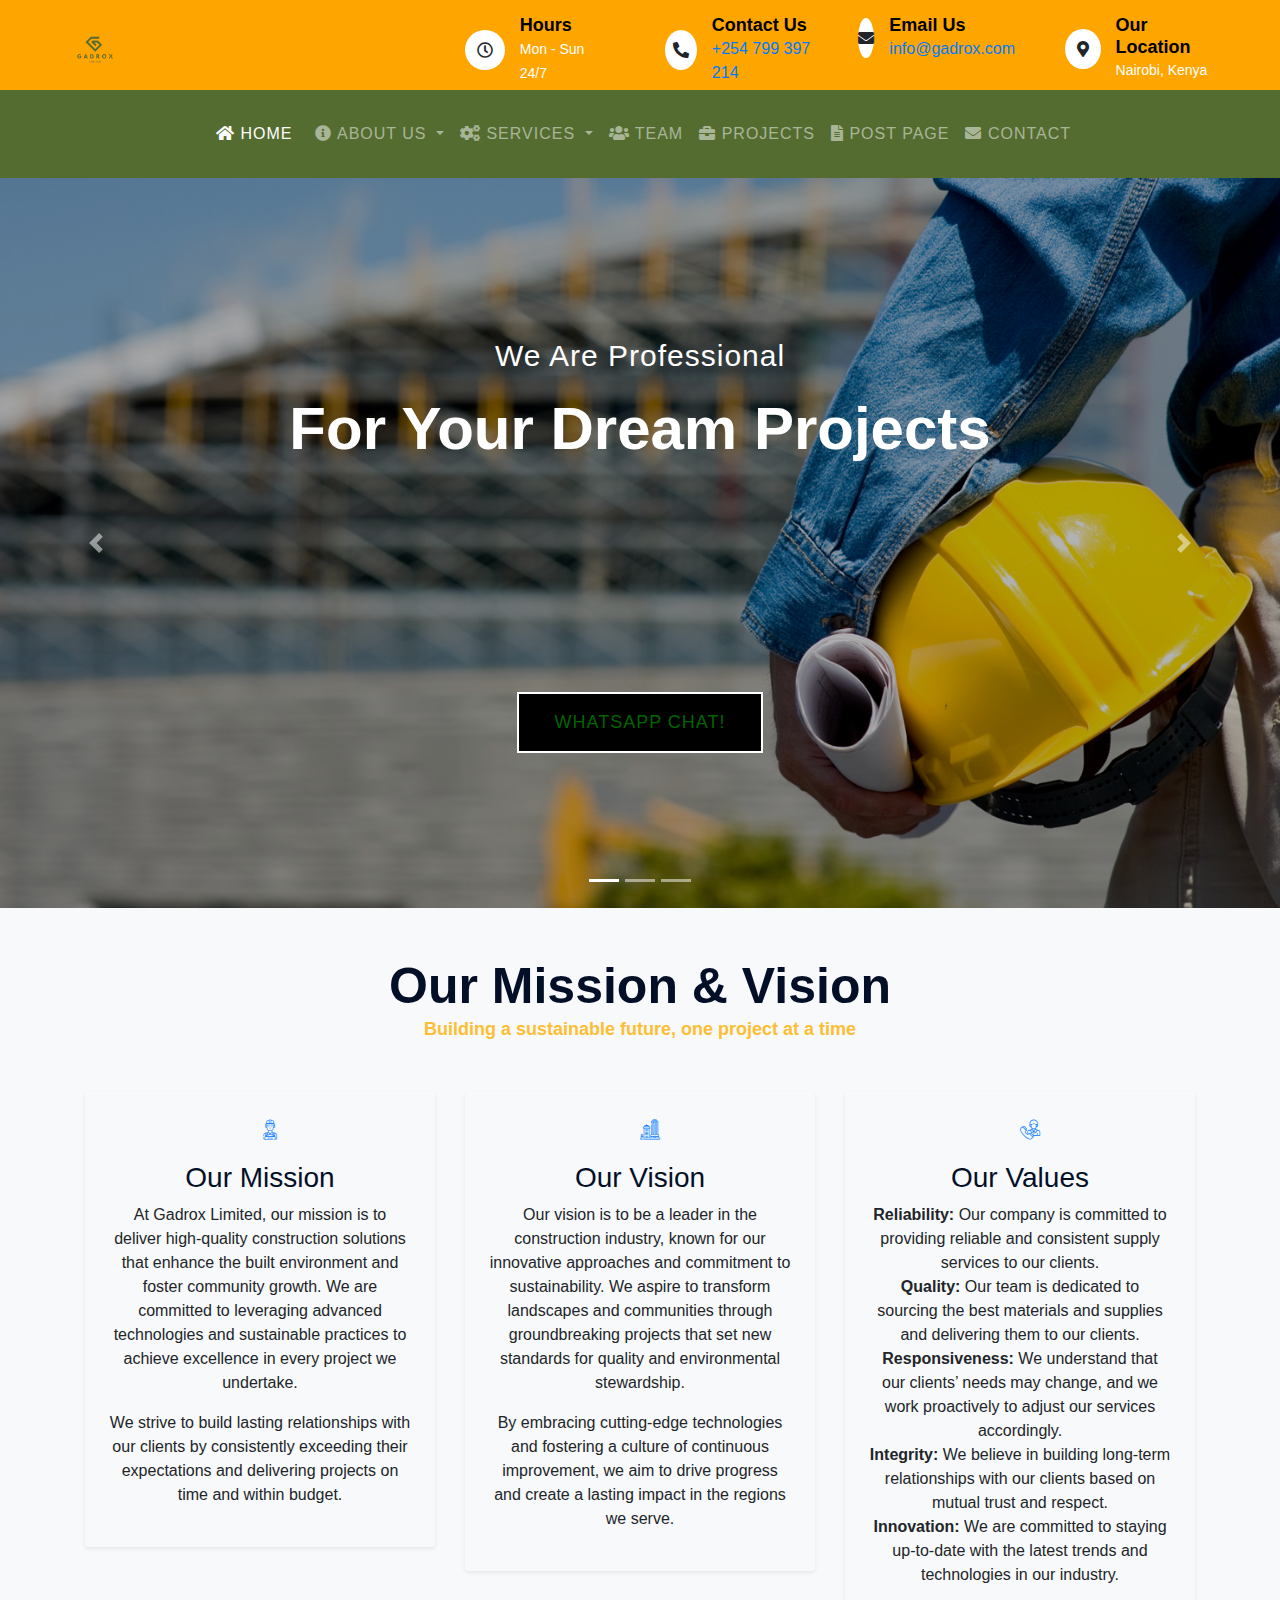
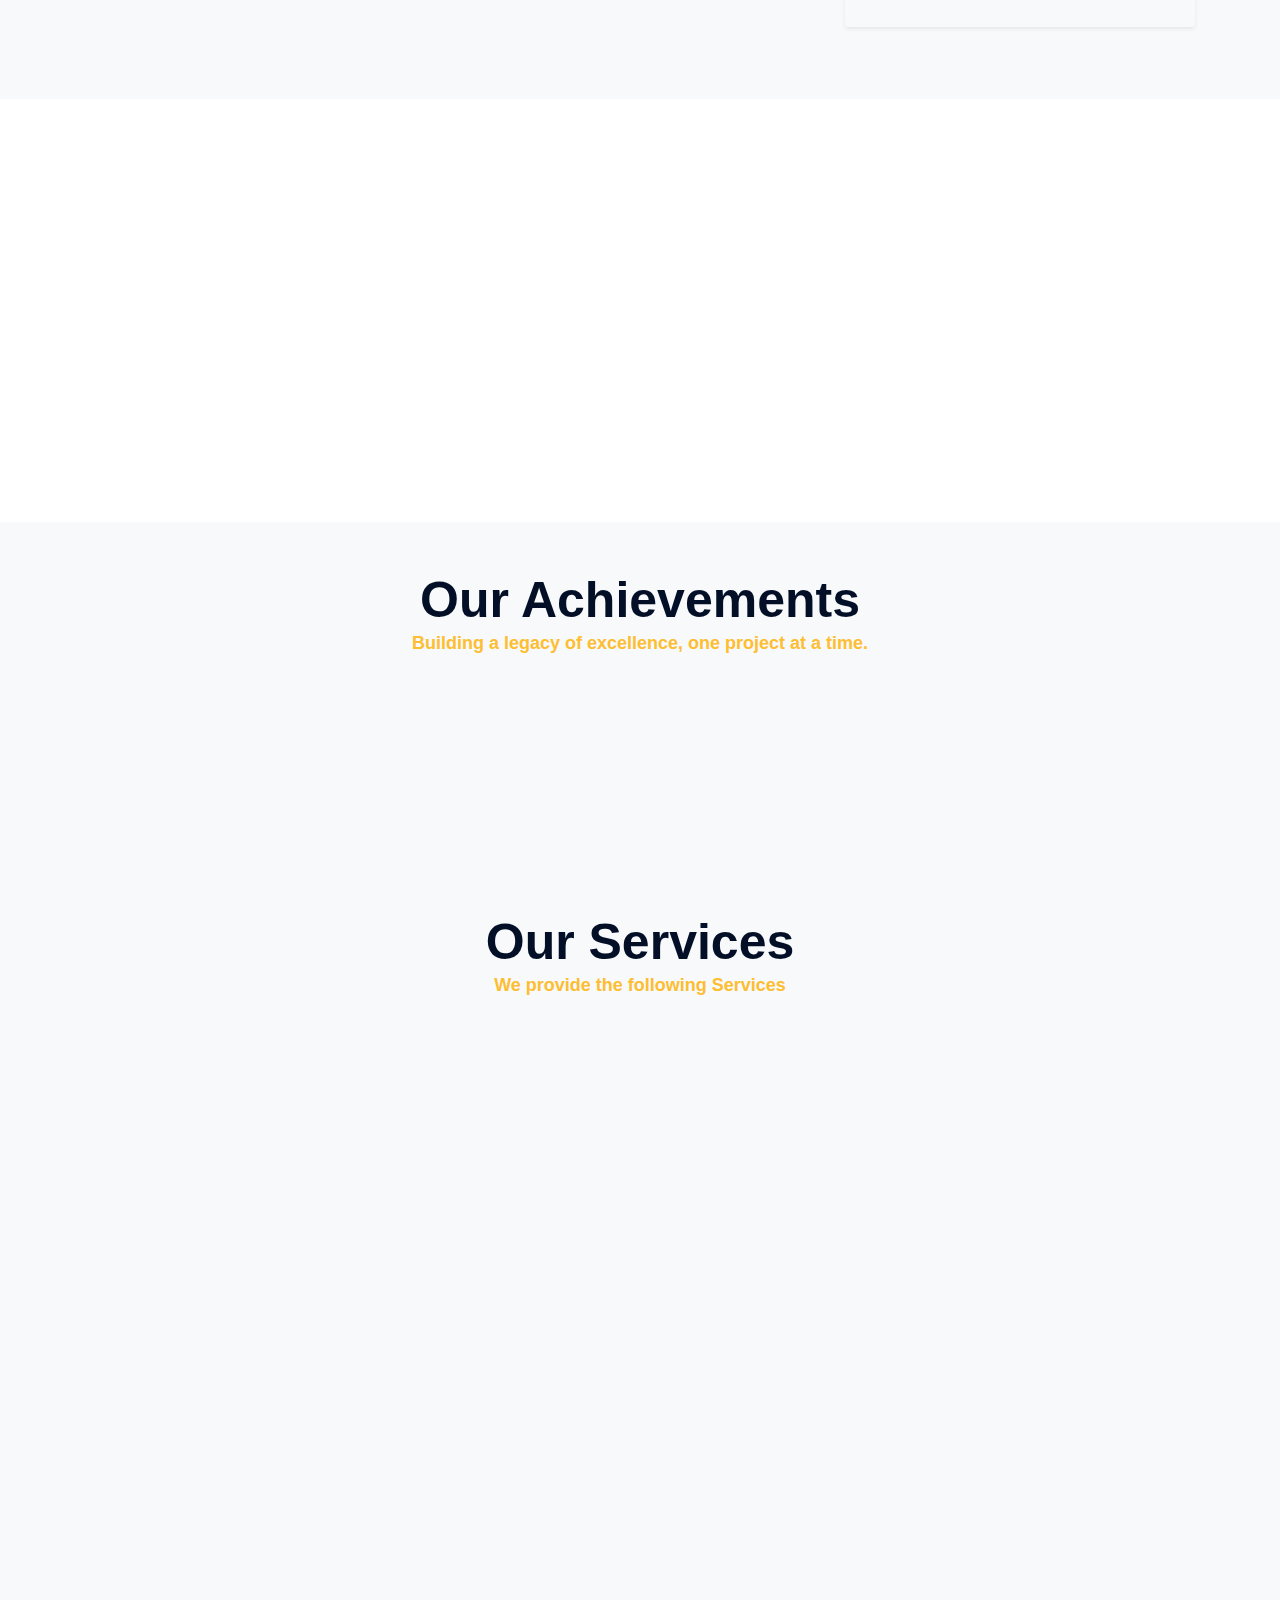
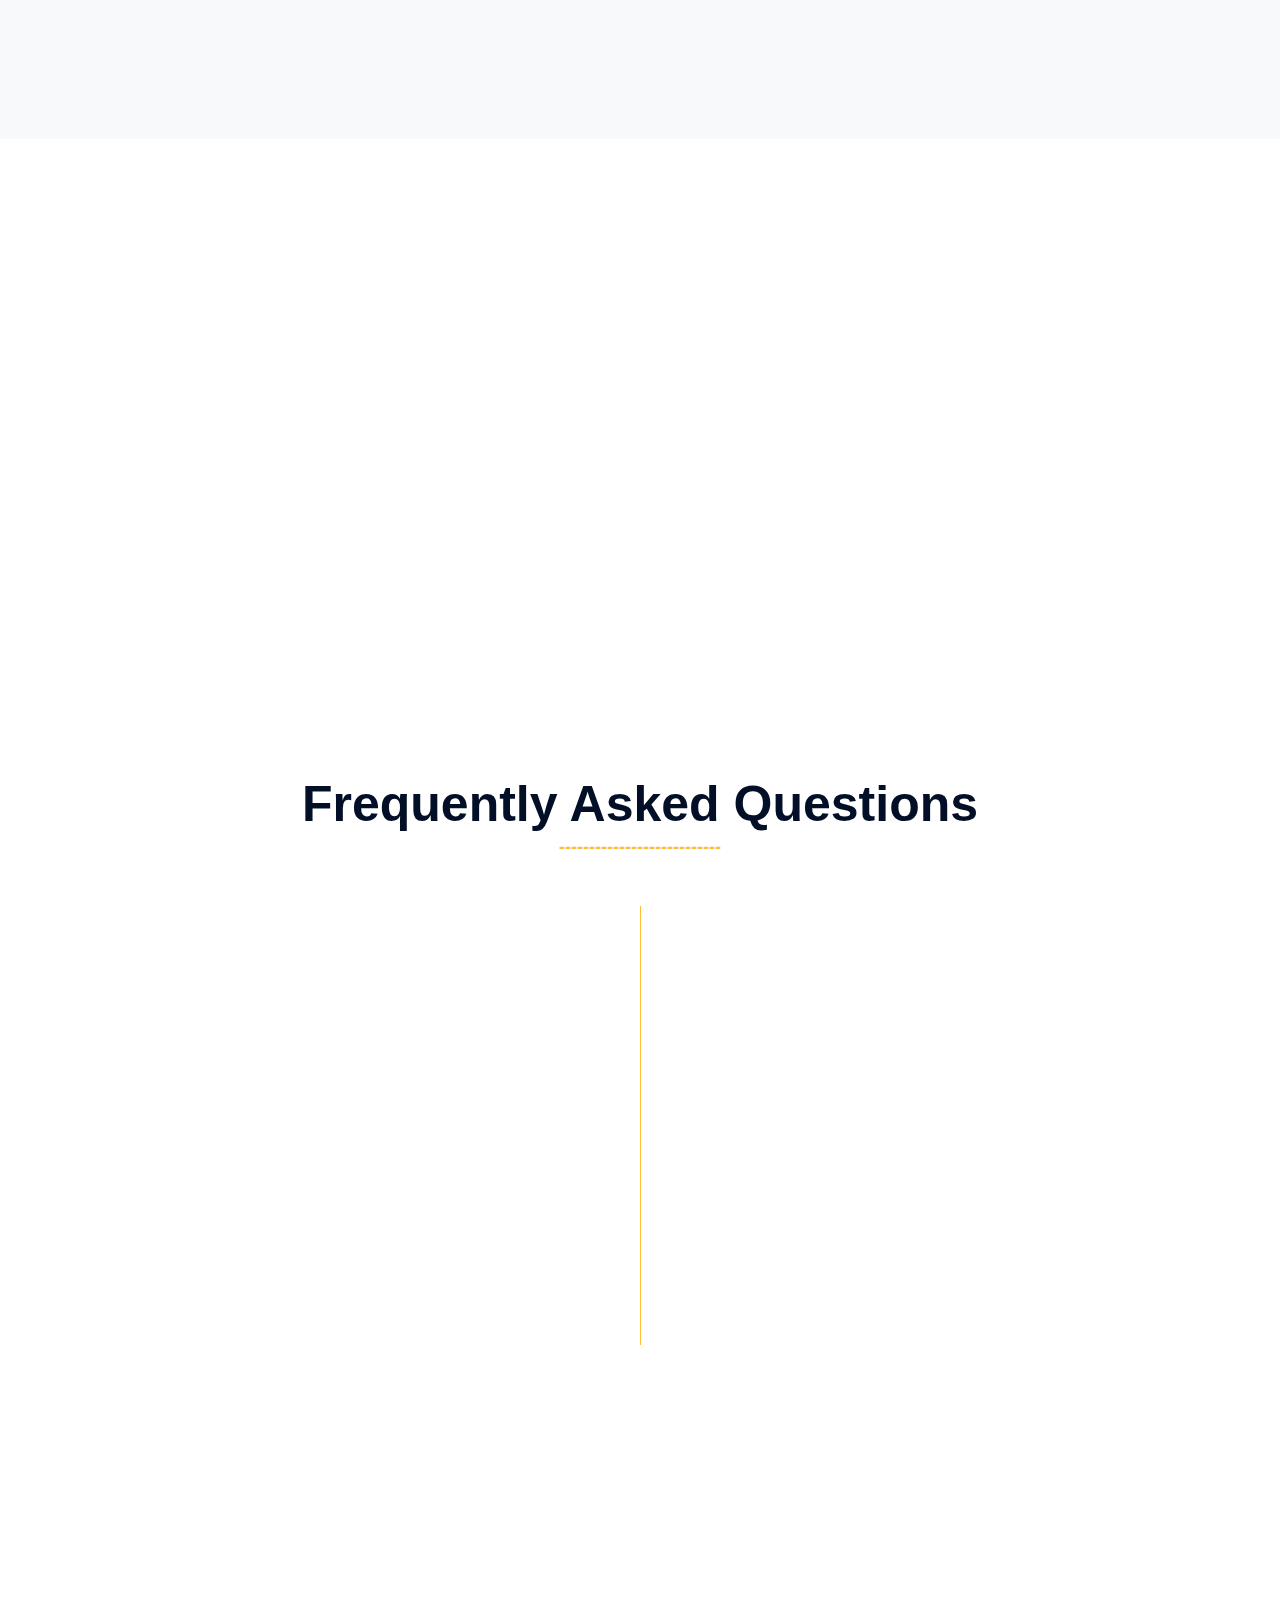
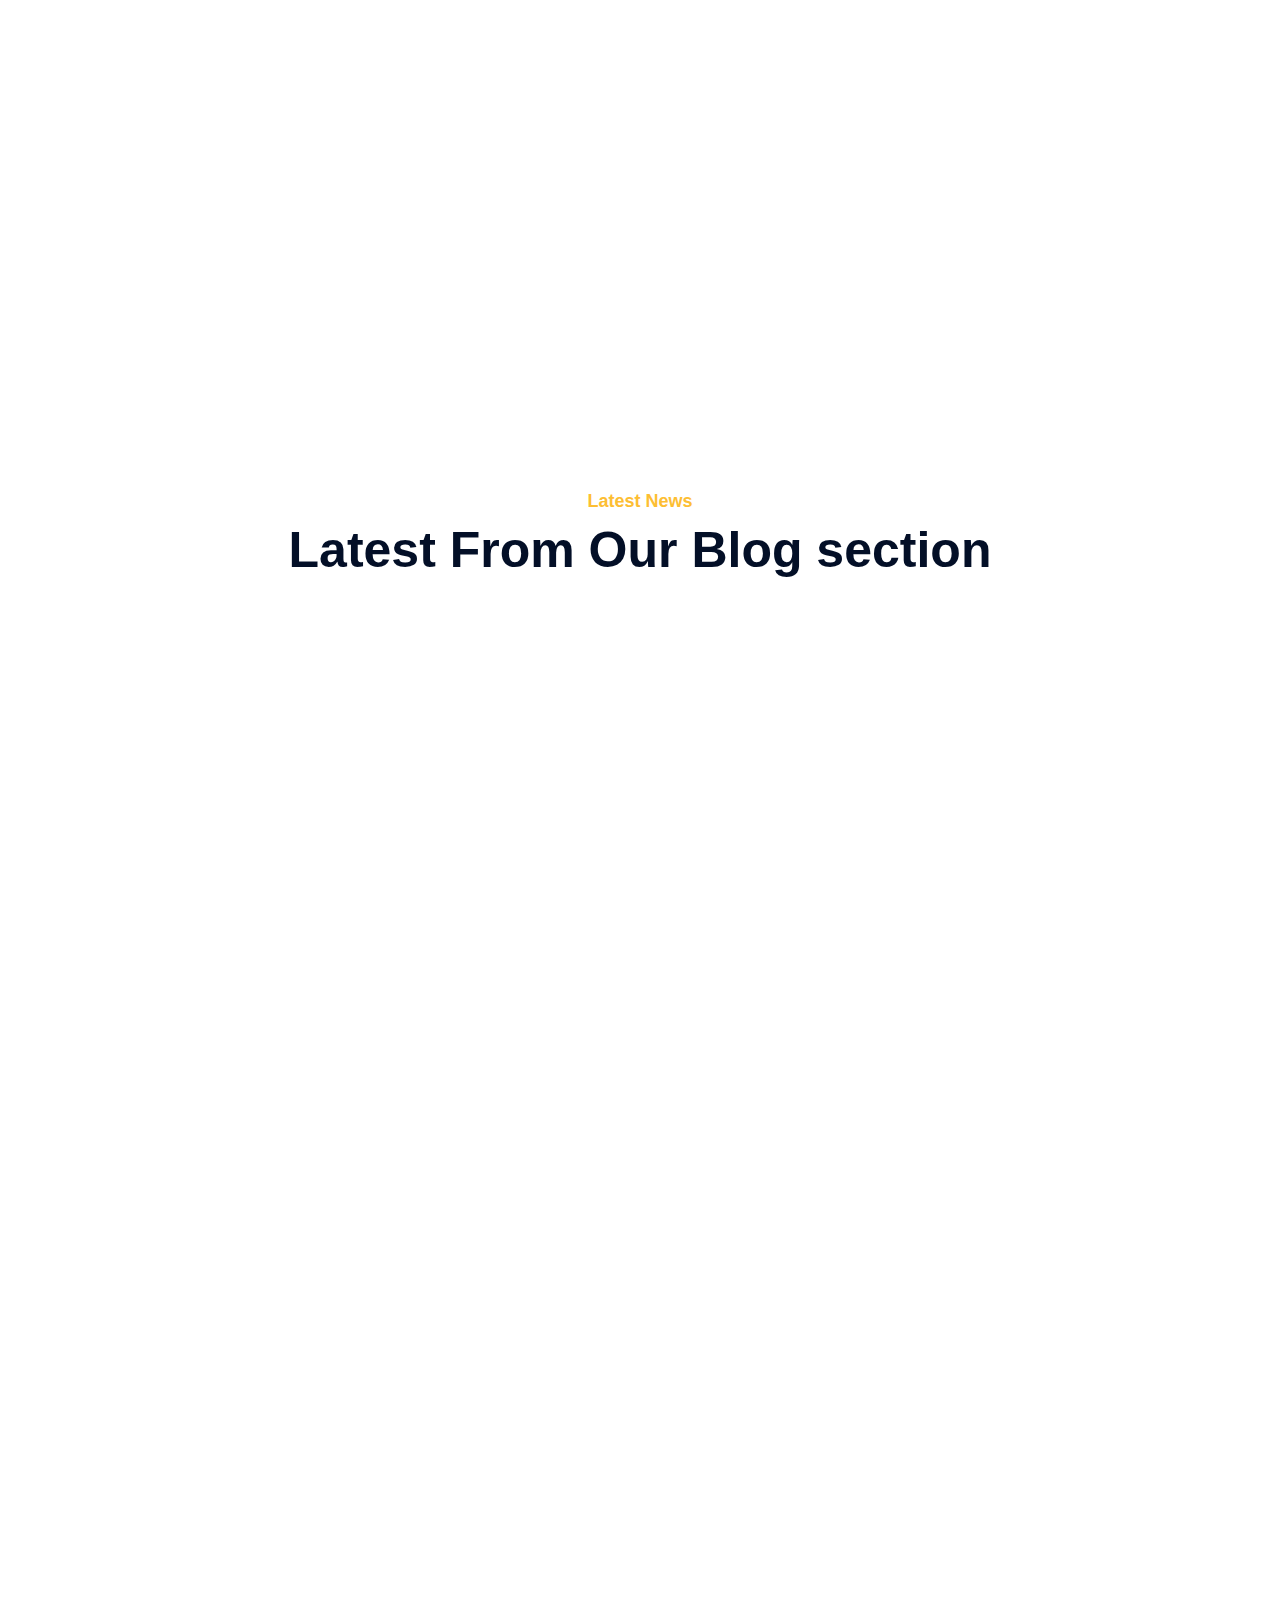
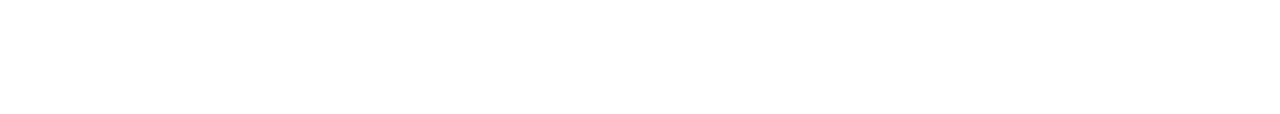
==== commit b2369f96: "Update index.html: Added mission and vision sections with improved design" ====
--- a/index.html
+++ b/index.html
@@ -197,7 +197,8 @@
                         <div class="carousel-caption">
                             <p class="animated fadeInRight">We Are Professional</p>
                             <h1 class="animated fadeInLeft">For Your Dream Projects </h1><br><br><br><br><br><br><br><br>
-                           <a href="https://api.whatsapp.com/send?phone=+254 722 158950" class="btn" style="color: darkgreen; background-color: black;">WhatsApp Chat!</a>
+                           <a href="https://api.whatsapp.com/send?phone=+254 799 397 214
+                           " class="btn" style="color: darkgreen; background-color: black;">WhatsApp Chat!</a>
                         </div>
                     </div>
 
@@ -206,7 +207,8 @@
                         <div class="carousel-caption">
                             <p class="animated fadeInRight">Professional Builder</p>
                             <h1 class="animated fadeInLeft">We Build Your Home</h1><br><br><br><br><br><br><br><br>
-                           <a href="https://api.whatsapp.com/send?phone=+254 722 158950" class="btn" style="color: darkgreen; background-color: black;">WhatsApp Chat!</a>
+                           <a href="https://api.whatsapp.com/send?phone=+254 799 397 214
+" class="btn" style="color: darkgreen; background-color: black;">WhatsApp Chat!</a>
                         </div>
                     </div>
 
@@ -215,7 +217,8 @@
                         <div class="carousel-caption">
                             <p class="animated fadeInRight">We Are Trusted</p>
                             <h1 class="animated fadeInLeft">For Your Dream Home</h1><br><br><br><br><br><br><br><br>
-                           <a href="https://api.whatsapp.com/send?phone=+254 722 158950" class="btn" style="color: darkgreen; background-color: black;">WhatsApp Chat!</a>
+                           <a href="https://api.whatsapp.com/send?phone=+254 799 397 214
+" class="btn" style="color: darkgreen; background-color: black;">WhatsApp Chat!</a>
                         </div>
                     </div>
                 </div>
@@ -232,46 +235,83 @@
             <!-- Carousel End -->
             
              <!-- Mission, Vision, and Goal Start -->
-            <div class="mission-section wow fadeInUp" data-wow-delay="0.1s">
-                <div class="container">
-                    <div class="row text-center align-items-stretch">
-                        <div class="col-lg-4 col-md-6 mb-4">
-                            <div class="mission-item">
-                                <div class="mission-icon">
-                                    <i class="flaticon-worker"></i>
-                                </div>
-                                <div class="mission-text">
-                                    <h3><span>Our</span> Mission</h3>
-                                    <p>Our mission is to provide our customers with reliable and high-quality supplies, ensuring their businesses operate smoothly and efficiently.</p>
-                                </div>
-                            </div>
-                        </div>
-                        <div class="col-lg-4 col-md-6 mb-4">
-                            <div class="mission-item">
-                                <div class="mission-icon">
-                                    <i class="flaticon-building"></i>
-                                </div>
-                                <div class="mission-text">
-                                    <h3><span>Our</span> Vision</h3>
-                                    <p>To be recognized as a leader in the construction industry, setting new standards of excellence through our commitment to quality, safety, and environmental sustainability.</p>
-                                </div>
-                            </div>
-                        </div>
-                        <div class="col-lg-4 col-md-12 mb-4">
-                            <div class="mission-item">
-                                <div class="mission-icon">
-                                    <i class="flaticon-call"></i>
-                                </div>
-                                <div class="mission-text">
-                                    <h3>Goal</h3>
-                                    <p>Ensure client satisfaction by delivering projects on time, within budget, and to the highest quality standards.</p>
-                                </div>
-                            </div>
-                        </div>
-                    </div>
-                </div>
-            </div>
-            <!-- Mission, Vision, and Goal End -->
+<section class="mission-section py-5">
+    <div class="container">
+        <div class="section-header text-center mb-5">
+            <h2 class="display-5">Our Mission & Vision</h2>
+            <p class="lead">Building a sustainable future, one project at a time</p>
+        </div>
+        <div class="row text-center align-items-stretch">
+            <!-- Mission Item Start -->
+            <div class="col-lg-4 col-md-6 mb-4">
+                <div class="mission-item bg-light p-4 rounded shadow-sm">
+                    <div class="mission-icon mb-3">
+                        <i class="flaticon-worker fs-1 text-primary"></i>
+                    </div>
+                    <h3><span>Our</span> Mission</h3>
+                    <p>At Gadrox Limited, our mission is to deliver high-quality construction solutions that enhance the built environment and foster community growth. We are committed to leveraging advanced technologies and sustainable practices to achieve excellence in every project we undertake.</p>
+                    <p>We strive to build lasting relationships with our clients by consistently exceeding their expectations and delivering projects on time and within budget.</p>
+                </div>
+            </div>
+            <!-- Mission Item End -->
+
+            <!-- Vision Item Start -->
+            <div class="col-lg-4 col-md-6 mb-4">
+                <div class="mission-item bg-light p-4 rounded shadow-sm">
+                    <div class="mission-icon mb-3">
+                        <i class="flaticon-building fs-1 text-primary"></i>
+                    </div>
+                    <h3><span>Our</span> Vision</h3>
+                    <p>Our vision is to be a leader in the construction industry, known for our innovative approaches and commitment to sustainability. We aspire to transform landscapes and communities through groundbreaking projects that set new standards for quality and environmental stewardship.</p>
+                    <p>By embracing cutting-edge technologies and fostering a culture of continuous improvement, we aim to drive progress and create a lasting impact in the regions we serve.</p>
+                </div>
+            </div>
+            <!-- Vision Item End -->
+
+            <!-- Values Item Start -->
+            <div class="col-lg-4 col-md-12 mb-4">
+                <div class="mission-item bg-light p-4 rounded shadow-sm">
+                    <div class="mission-icon mb-3">
+                        <i class="flaticon-call fs-1 text-primary"></i>
+                    </div>
+                    <h3><span>Our</span> Values</h3>
+                    <ul class="list-unstyled">
+                        <li><strong>Reliability:</strong> Our company is committed to providing reliable and consistent supply services to our clients.</li>
+                        <li><strong>Quality:</strong> Our team is dedicated to sourcing the best materials and supplies and delivering them to our clients.</li>
+                        <li><strong>Responsiveness:</strong> We understand that our clients’ needs may change, and we work proactively to adjust our services accordingly.</li>
+                        <li><strong>Integrity:</strong> We believe in building long-term relationships with our clients based on mutual trust and respect.</li>
+                        <li><strong>Innovation:</strong> We are committed to staying up-to-date with the latest trends and technologies in our industry.</li>
+                    </ul>
+                </div>
+            </div>
+            <!-- Values Item End -->
+        </div>
+    </div>
+</section>
+<!-- Mission, Vision, and Goal End -->
+
+<!-- Include Bootstrap CSS for styling -->
+<link rel="stylesheet" href="https://stackpath.bootstrapcdn.com/bootstrap/4.5.2/css/bootstrap.min.css">
+
+<!-- Include Font Awesome for icons -->
+<link rel="stylesheet" href="https://cdnjs.cloudflare.com/ajax/libs/font-awesome/5.15.4/css/all.min.css">
+
+<style>
+    .mission-section {
+        background-color: #f8f9fa;
+    }
+    .mission-item {
+        transition: transform 0.3s;
+    }
+    .mission-item:hover {
+        transform: translateY(-5px);
+        box-shadow: 0 10px 20px rgba(0, 0, 0, 0.2);
+    }
+    .mission-icon {
+        color: #fdbe33; /* Icon color */
+    }
+</style>
+
 
 
 
@@ -300,57 +340,73 @@
             <!-- About End -->
 
            <!-- Fact Start -->
-           <div class="fact">
-            <div class="container-fluid">
-                <div class="row counters">
-                    <div class="col-md-6 fact-left wow slideInLeft">
-                        <div class="row">
-                            <div class="col-6">
-                                <div class="fact-icon">
-                                    <i class="flaticon-building"></i>
-                                </div>
-                                <div class="fact-text">
-                                    <h2 data-toggle="counter-up">62</h2>
-                                    <p>Total Projects</p>
-                                </div>
-                            </div>
-                            <div class="col-6">
-                                <div class="fact-icon">
-                                    <i class="flaticon-worker"></i>
-                                </div>
-                                <div class="fact-text">
-                                    <h2 data-toggle="counter-up">105</h2>
-                                    <p>Happy Clients</p>
-                                </div>
-                            </div>
-                        </div>
-                    </div>
-                    <div class="col-md-6 fact-right wow slideInRight">
-                        <div class="row">
-                            <div class="col-6">
-                                <div class="fact-icon">
-                                    <i class="flaticon-crane"></i>
-                                </div>
-                                <div class="fact-text">
-                                    <h2 data-toggle="counter-up">40</h2>
-                                    <p>Active Members</p>
-                                </div>
-                            </div>
-                            <div class="col-6">
-                                <div class="fact-icon">
-                                    <i class="flaticon-crane"></i>
-                                </div>
-                                <div class="fact-text">
-                                    <h2 data-toggle="counter-up">15</h2>
-                                    <p>Won Awards</p>
-                                </div>
-                            </div>
-                        </div>
-                    </div>
-                </div>
-            </div>
+<section class="fact py-5">
+    <div class="container">
+        <div class="section-header text-center mb-5">
+            <h2 class="display-5">Our Achievements</h2>
+            <p class="lead">Building a legacy of excellence, one project at a time.</p>
         </div>
-        <!-- Fact End -->
+        <div class="row counters">
+            <div class="col-md-6 fact-left wow slideInLeft">
+                <div class="row">
+                    <div class="col-6">
+                        <div class="fact-item d-flex align-items-center mb-4">
+                            <div class="fact-icon">
+                                <i class="flaticon-building"></i>
+                            </div>
+                            <div class="fact-text">
+                                <h2 data-toggle="counter-up">62</h2>
+                                <p>Total Projects</p>
+                            </div>
+                        </div>
+                    </div>
+                    <div class="col-6">
+                        <div class="fact-item d-flex align-items-center mb-4">
+                            <div class="fact-icon">
+                                <i class="flaticon-worker"></i>
+                            </div>
+                            <div class="fact-text">
+                                <h2 data-toggle="counter-up">105</h2>
+                                <p>Happy Clients</p>
+                            </div>
+                        </div>
+                    </div>
+                </div>
+            </div>
+
+            <div class="col-md-6 fact-right wow slideInRight">
+                <div class="row">
+                    <div class="col-6">
+                        <div class="fact-item d-flex align-items-center mb-4">
+                            <div class="fact-icon">
+                                <i class="flaticon-crane"></i>
+                            </div>
+                            <div class="fact-text">
+                                <h2 data-toggle="counter-up">40</h2>
+                                <p>Active Members</p>
+                            </div>
+                        </div>
+                    </div>
+                    <div class="col-6">
+                        <div class="fact-item d-flex align-items-center mb-4">
+                            <div class="fact-icon">
+                                <i class="flaticon-award"></i> <!-- Updated icon for awards -->
+                            </div>
+                            <div class="fact-text">
+                                <h2 data-toggle="counter-up">15</h2>
+                                <p>Awards Won</p> <!-- Updated label for clarity -->
+                            </div>
+                        </div>
+                    </div>
+                </div>
+            </div>
+        </div>
+    </div>
+</section>
+<!-- Fact End -->
+
+
+
 
 
 
--- a/css/style.css
+++ b/css/style.css
@@ -2072,127 +2072,143 @@
 .contact {
     position: relative;
     width: 100%;
-    padding: 45px 0;
+    padding: 60px 0;
+    background-color: #f8f9fa;
 }
 
 .contact .col-md-6 {
-    padding-top: 30px;
-    padding-bottom: 30px;
-}
-
-.contact .col-md-6:first-child {
-    background: #030f27;
-}
-
-.contact .col-md-6:last-child {
-    background: #fdbe33;
+    padding: 30px 15px;
+}
+
+.contact .col-lg-6:first-child {
+    background-color: #030f27;
+    color: #ffffff;
+    padding: 40px 25px;
+    border-radius: 8px;
+}
+
+.contact .col-lg-6:last-child {
+    background-color: #ffffff;
+    box-shadow: 0px 0px 15px rgba(0, 0, 0, 0.1);
+    padding: 40px 25px;
+    border-radius: 8px;
 }
 
 .contact .contact-info {
-    position: relative;
-    width: 100%;
-    padding: 0 20px;
+    width: 100%;
+    padding: 20px;
 }
 
 .contact .contact-item {
-    position: relative;
     margin-bottom: 30px;
-    padding: 30px;
+    padding: 20px;
     display: flex;
-    align-items: flex-start;
-    flex-direction: row;
-    border: 1px solid rgba(256, 256, 256, .2);
-}
-
-.contact .contact-item [class^="flaticon-"]::before {
-    margin: 0;
-    color: #fdbe33;
+    align-items: center;
+    background-color: #1a2b48; /* Darker background for contrast */
+    border-radius: 8px;
+    box-shadow: 0 4px 10px rgba(0, 0, 0, 0.1);
+    transition: background-color 0.3s; /* Smooth transition for hover effect */
+}
+
+.contact .contact-item:hover {
+    background-color: #fdbe33; /* Change background on hover */
+}
+
+.contact .contact-item i {
     font-size: 40px;
+    color: #fdbe33; /* Icon color */
+    margin-right: 20px;
 }
 
 .contact .contact-text {
-    position: relative;
-    width: auto;
     padding-left: 20px;
 }
 
-.contact .contact-text h2 {
-    color: #fdbe33;
-    font-size: 20px;
-    font-weight: 600;
+.contact .contact-text h4 {
+    color: #fdbe33; /* Heading color */
+    font-size: 22px;
+    font-weight: bold; /* Use bold for emphasis */
 }
 
 .contact .contact-text p {
-    margin: 0;
-    color: #ffffff;
+    color: #ffffff; /* Text color for better readability */
     font-size: 16px;
 }
 
-.contact .contact-item:last-child {
-    margin-bottom: 0;
-}
-
 .contact .contact-form {
-    position: relative;
-    padding: 0 15px;
-}
-
-.contact .contact-form input {
-    color: #ffffff;
-    height: 40px;
-    border-radius: 0;
-    border-width: 1px;
-    border-color: rgba(256, 256, 256, .4);
-    background: transparent;
+    background-color: #ffffff; /* White background for form */
+    padding: 20px;
+    border-radius: 8px;
+    box-shadow: 0 4px 10px rgba(0, 0, 0, 0.1);
+}
+
+.contact .contact-form .form-control {
+    color: #333333; /* Text color */
+    background-color: #f1f1f1; /* Light gray background */
+    border: 1px solid #dddddd; /* Border color */
+    padding: 12px 15px; /* Padding for inputs */
+    border-radius: 4px; /* Rounded corners */
+    margin-bottom: 20px; /* Space between inputs */
+    font-size: 16px; /* Font size */
+}
+
+.contact .contact-form .form-control::placeholder {
+   color: #999999; /* Placeholder text color */
+   opacity: 1; 
+}
+
+.contact .contact-form .form-control:hover,
+.contact .contact-form .form-control:focus {
+   background-color: #ffffff; /* White background on focus/hover */
+   border-color: #fdbe33; /* Highlight border on focus/hover */
+   box-shadow: 0 0 5px rgba(253,190,51,0.5); /* Shadow effect on focus */
+   color: #333333; /* Text color on focus/hover */
 }
 
 .contact .contact-form textarea {
-    color: #ffffff;
-    height: 185px;
-    border-radius: 0;
-    border-width: 1px;
-    border-color: rgba(256, 256, 256, .4);
-    background: transparent;
-}
-
-.contact .contact-form input:focus,
-.contact .contact-form textarea {
-    box-shadow: none;
-}
-
-.contact .contact-form .form-control::placeholder {
-  color: #ffffff;
-  opacity: 1;
-}
-
-.contact .contact-form .form-control::-ms-input-placeholder {
-  color: #ffffff;
-}
-
-.contact .contact-form .form-control::-ms-input-placeholder {
-  color: #ffffff;
+   height: auto; /* Allow height to adjust based on content */
+   min-height: 150px; /* Minimum height for text area */
 }
 
 .contact .contact-form .btn {
-    padding: 16px 30px;
-    font-size: 16px;
-    font-weight: 600;
-    color: #fdbe33;
-    background: #030f27;
-    border: none;
-    border-radius: 0;
-    transition: .3s;
+   padding: 12px 20px; 
+   font-size: 16px; 
+   font-weight: bold; 
+   color: #ffffff; 
+   background-color: #fdbe33; 
+   border-radius: 4px; 
+   transition: background-color 0.3s ease-in-out, transform 0.3s ease-in-out; /* Smooth transition effects */
 }
 
 .contact .contact-form .btn:hover {
-    color: #030f27;
-    background: #ffffff;
+   background-color: #030f27; 
+   transform: translateY(-2px); /* Slight lift effect on hover */
 }
 
 .contact .help-block ul {
-    margin: 0;
-    padding: 0;
-    list-style-type: none;
+   margin-top :10 px ;
+   padding :5 px ;
+   list-style-type : none ;
+}
+
+@media (max-width :768px) {
+   .contact .col-lg-6 {
+       padding :30 px ;
+       border-radius :0 ;
+   }
+
+   .contact .contact-item {
+       flex-direction : column ;
+       text-align : center ;
+   }
+
+   .contact .contact-item i {
+       margin-bottom :15 px ;
+   }
+
+   .contact .contact-text {
+       padding-left :0 ;
+   }
 }
 
 
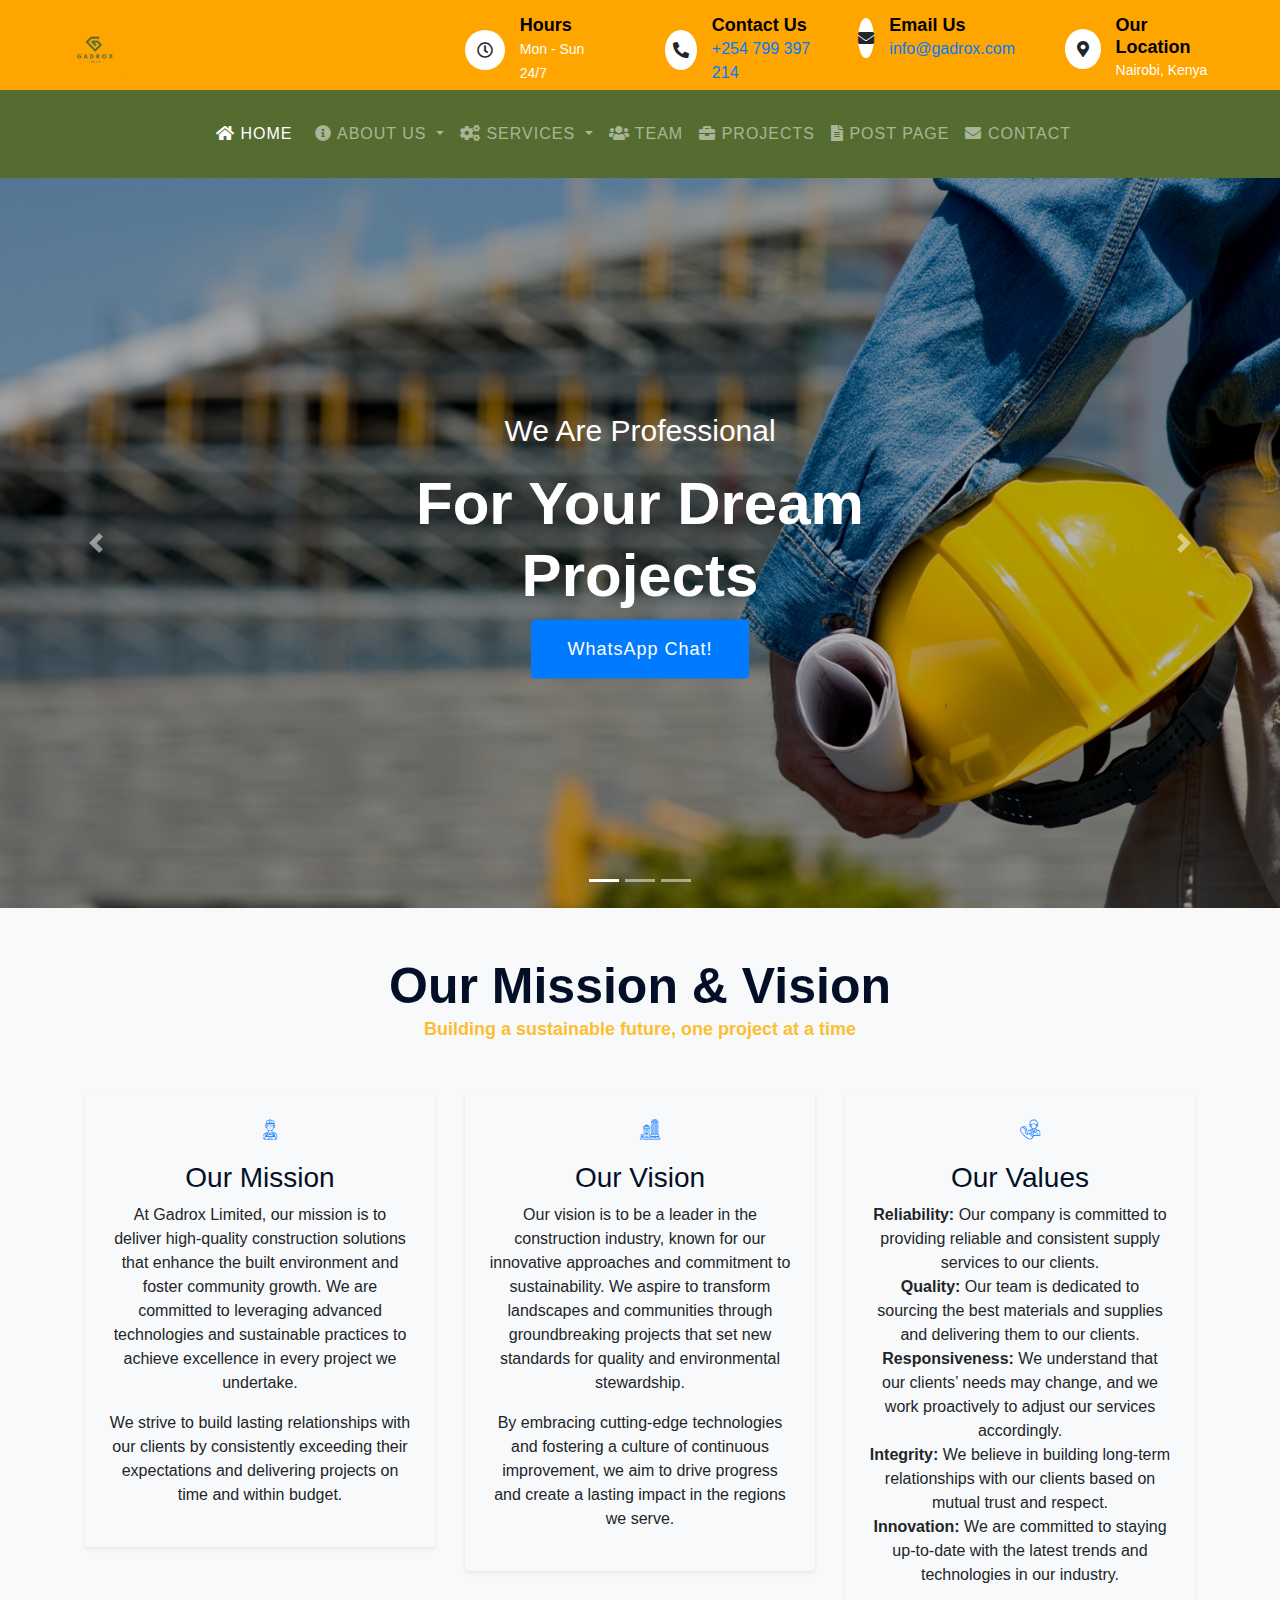
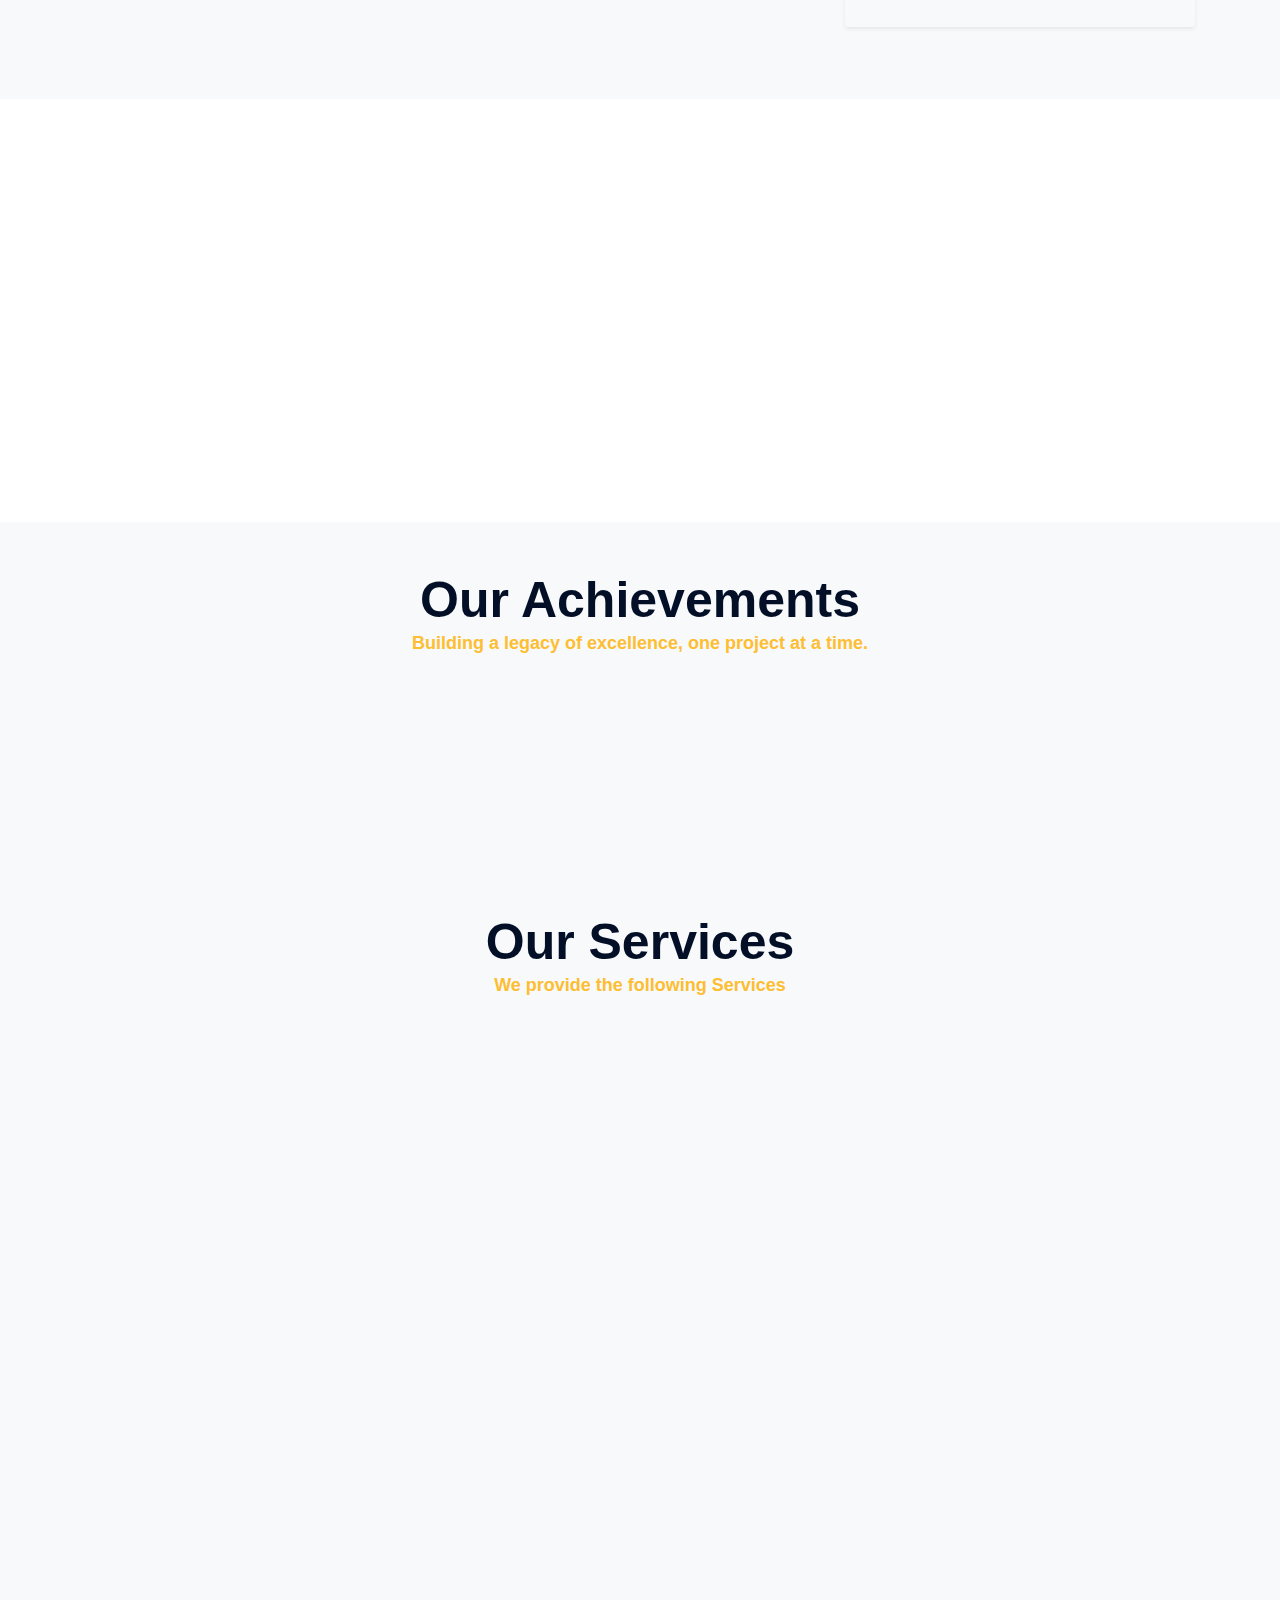
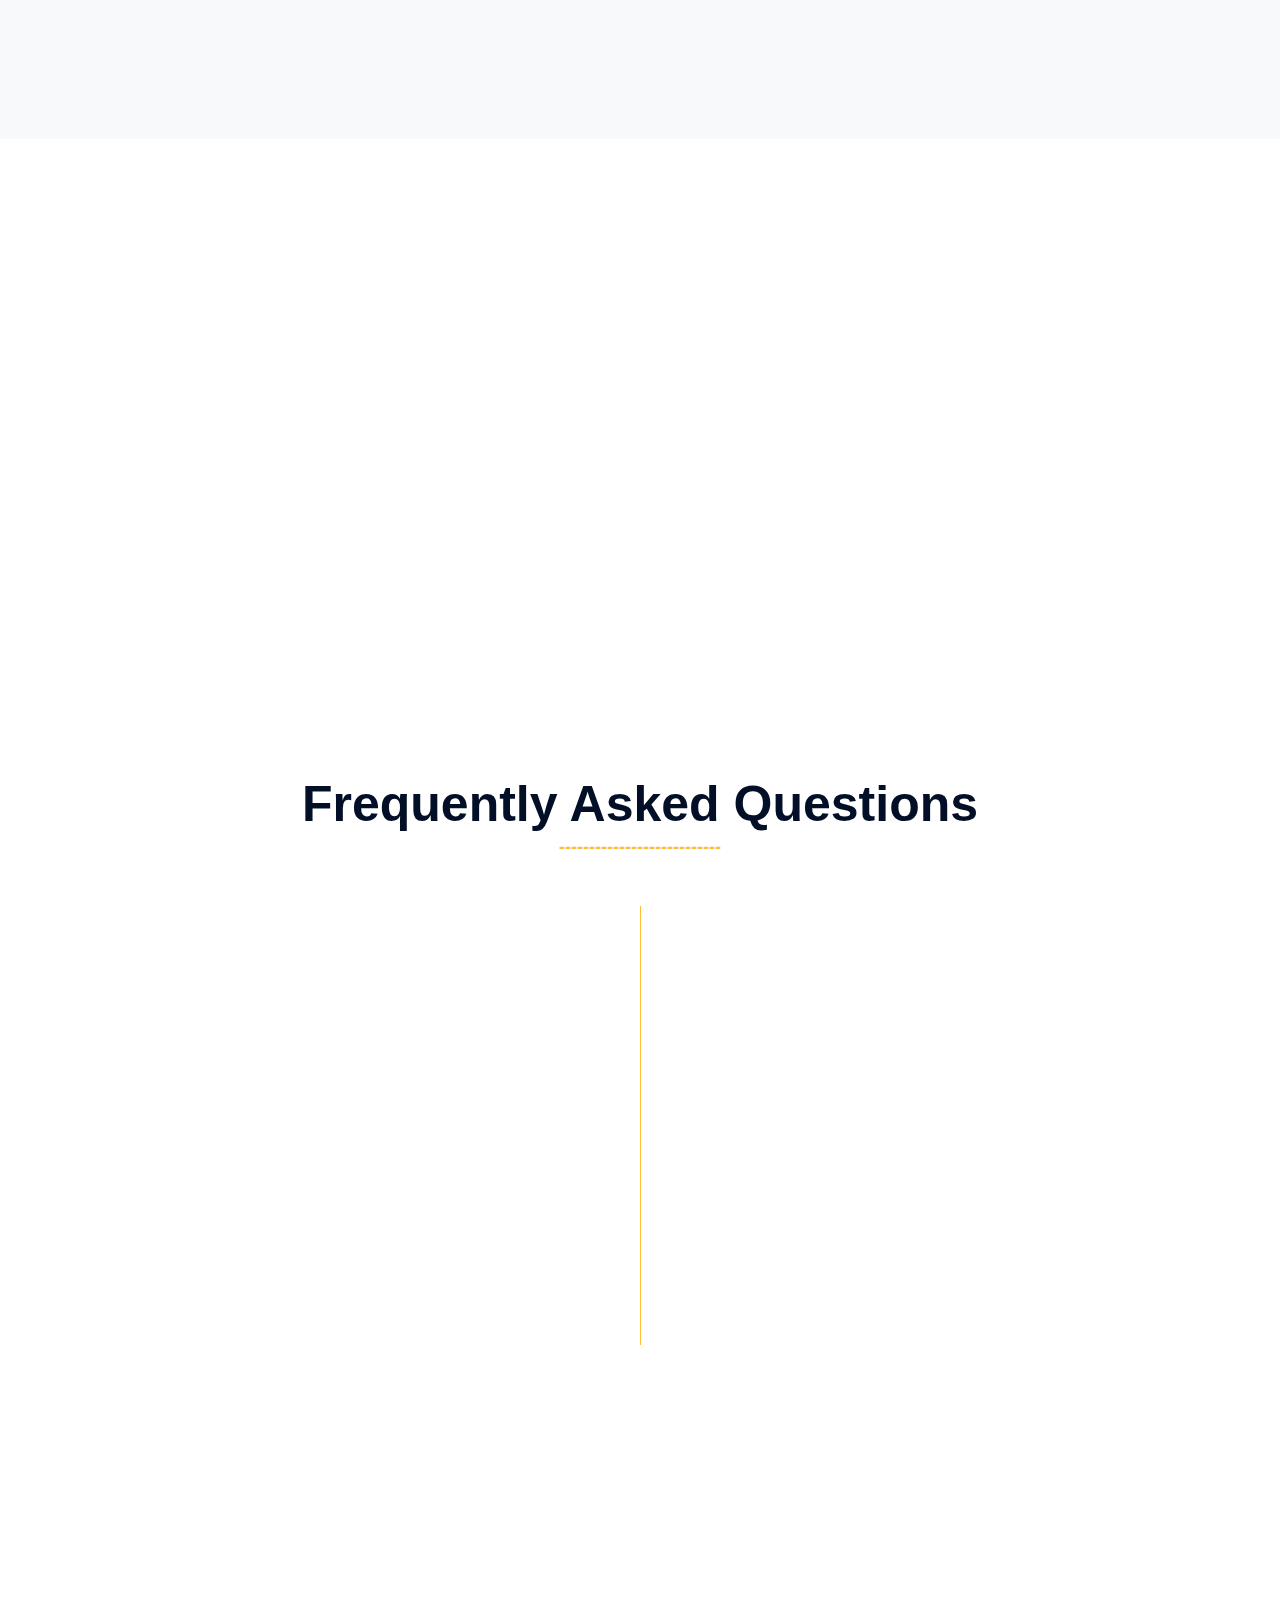
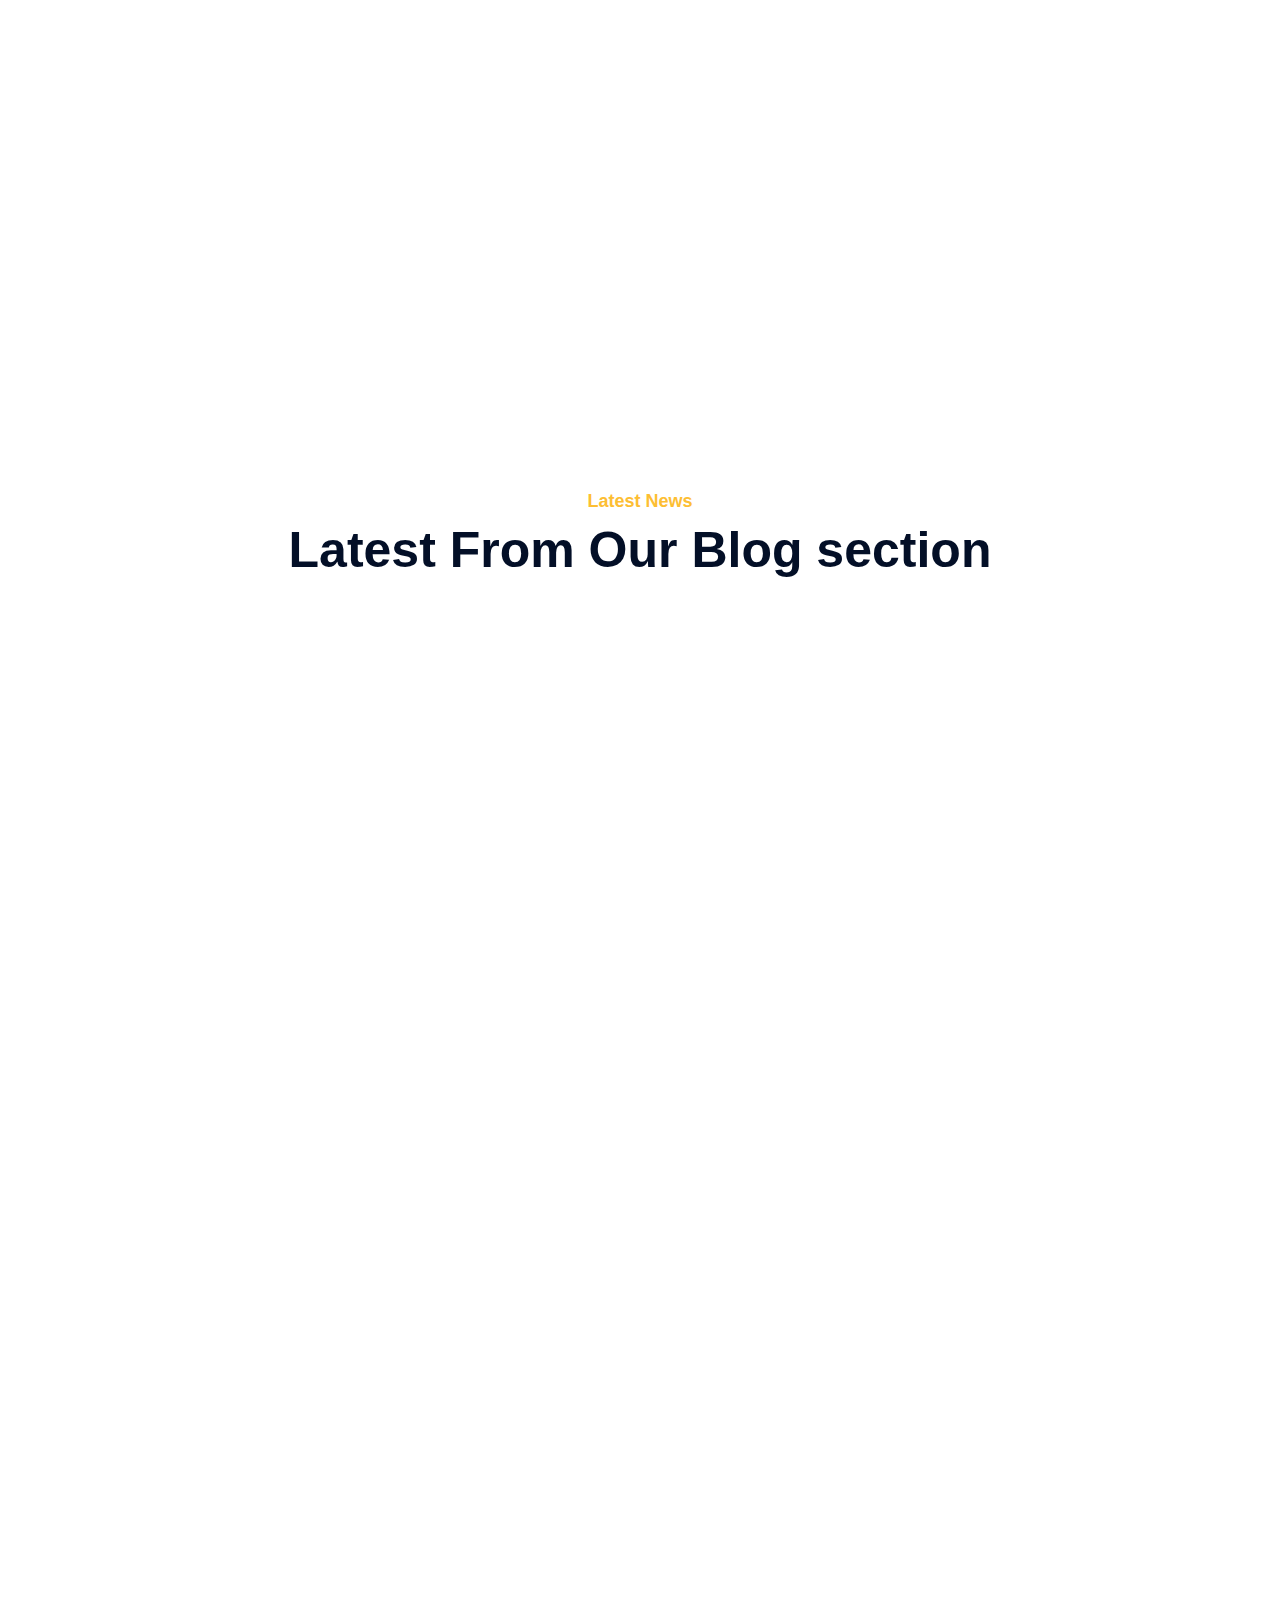
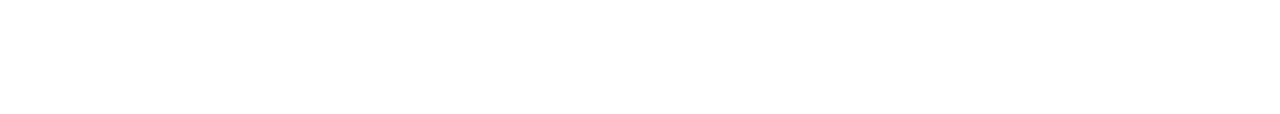
==== commit 102fb8cd: "Updated the carousel design and  css" ====
--- a/index.html
+++ b/index.html
@@ -183,56 +183,86 @@
         </div>
         <!-- Nav Bar End -->
 
-            <!-- Carousel Start -->
-            <div id="carousel" class="carousel slide" data-ride="carousel">
-                <ol class="carousel-indicators">
-                    <li data-target="#carousel" data-slide-to="0" class="active"></li>
-                    <li data-target="#carousel" data-slide-to="1"></li>
-                    <li data-target="#carousel" data-slide-to="2"></li>
-                </ol>
-                
-                <div class="carousel-inner">
-                    <div class="carousel-item active">
-                        <img src="img/home-slide-1.jpg" alt="Carousel Image">
-                        <div class="carousel-caption">
-                            <p class="animated fadeInRight">We Are Professional</p>
-                            <h1 class="animated fadeInLeft">For Your Dream Projects </h1><br><br><br><br><br><br><br><br>
-                           <a href="https://api.whatsapp.com/send?phone=+254 799 397 214
-                           " class="btn" style="color: darkgreen; background-color: black;">WhatsApp Chat!</a>
-                        </div>
-                    </div>
-
-                    <div class="carousel-item">
-                        <img src="img/home-slide-2.jpg" alt="Carousel Image">
-                        <div class="carousel-caption">
-                            <p class="animated fadeInRight">Professional Builder</p>
-                            <h1 class="animated fadeInLeft">We Build Your Home</h1><br><br><br><br><br><br><br><br>
-                           <a href="https://api.whatsapp.com/send?phone=+254 799 397 214
-" class="btn" style="color: darkgreen; background-color: black;">WhatsApp Chat!</a>
-                        </div>
-                    </div>
-
-                    <div class="carousel-item">
-                        <img src="img/home-slide-3.jpg" alt="Carousel Image">
-                        <div class="carousel-caption">
-                            <p class="animated fadeInRight">We Are Trusted</p>
-                            <h1 class="animated fadeInLeft">For Your Dream Home</h1><br><br><br><br><br><br><br><br>
-                           <a href="https://api.whatsapp.com/send?phone=+254 799 397 214
-" class="btn" style="color: darkgreen; background-color: black;">WhatsApp Chat!</a>
-                        </div>
-                    </div>
-                </div>
-
-                <a class="carousel-control-prev" href="#carousel" role="button" data-slide="prev">
-                    <span class="carousel-control-prev-icon" aria-hidden="true"></span>
-                    <span class="sr-only">Previous</span>
-                </a>
-                <a class="carousel-control-next" href="#carousel" role="button" data-slide="next">
-                    <span class="carousel-control-next-icon" aria-hidden="true"></span>
-                    <span class="sr-only">Next</span>
-                </a>
-            </div>
-            <!-- Carousel End -->
+           <!-- Carousel Start -->
+<div id="carousel" class="carousel slide" data-ride="carousel">
+    <ol class="carousel-indicators">
+        <li data-target="#carousel" data-slide-to="0" class="active"></li>
+        <li data-target="#carousel" data-slide-to="1"></li>
+        <li data-target="#carousel" data-slide-to="2"></li>
+    </ol>
+
+    <div class="carousel-inner">
+        <div class="carousel-item active">
+            <img src="img/home-slide-1.jpg" alt="Carousel Image">
+            <div class="carousel-caption">
+                <p class="animated fadeInRight">We Are Professional</p>
+                <h1 class="animated fadeInLeft">For Your Dream Projects</h1>
+                <button class="btn btn-primary" data-toggle="modal" data-target="#whatsappModal">WhatsApp Chat!</button>
+            </div>
+        </div>
+
+        <div class="carousel-item">
+            <img src="img/home-slide-2.jpg" alt="Carousel Image">
+            <div class="carousel-caption">
+                <p class="animated fadeInRight">Professional Builder</p>
+                <h1 class="animated fadeInLeft">We Build Your Home</h1>
+                <button class="btn btn-primary" data-toggle="modal" data-target="#whatsappModal">WhatsApp Chat!</button>
+            </div>
+        </div>
+
+        <div class="carousel-item">
+            <img src="img/home-slide-3.jpg" alt="Carousel Image">
+            <div class="carousel-caption">
+                <p class="animated fadeInRight">We Are Trusted</p>
+                <h1 class="animated fadeInLeft">For Your Dream Home</h1>
+                <button class="btn btn-primary" data-toggle="modal" data-target="#whatsappModal">WhatsApp Chat!</button>
+            </div>
+        </div>
+    </div>
+
+    <a class="carousel-control-prev" href="#carousel" role="button" data-slide="prev">
+        <span class="carousel-control-prev-icon" aria-hidden="true"></span>
+        <span class="sr-only">Previous</span>
+    </a>
+    <a class="carousel-control-next" href="#carousel" role="button" data-slide="next">
+        <span class="carousel-control-next-icon" aria-hidden="true"></span>
+        <span class="sr-only">Next</span>
+    </a>
+
+    <!-- WhatsApp Modal -->
+    <div class="modal fade" id="whatsappModal" tabindex="-1" role="dialog" aria-labelledby="whatsappModalLabel" aria-hidden="true">
+        <div class="modal-dialog modal-dialog-centered" role="document">
+            <div class="modal-content">
+                <div class="modal-header">
+                    <h5 class="modal-title" id="whatsappModalLabel">Contact Us on WhatsApp</h5>
+                    <button type="button" class="close" data-dismiss="modal" aria-label="Close">
+                        <span aria-hidden="true">&times;</span>
+                    </button>
+                </div>
+                <div class="modal-body text-center">
+                    <p>Click the button below to start a chat with us on WhatsApp:</p>
+                    <a href="#" id='whatsappLink' target="_blank"><button class='btn btn-success'>Chat on WhatsApp</button></a>
+                </div>
+            </div>
+        </div>
+    </div>
+
+</div>
+<!-- Carousel End -->
+
+<!-- Include Bootstrap CSS and JS -->
+<link rel='stylesheet' href='https://stackpath.bootstrapcdn.com/bootstrap/4.5.2/css/bootstrap.min.css'>
+<script src='https://code.jquery.com/jquery-3.6.0.min.js'></script>
+<script src='https://stackpath.bootstrapcdn.com/bootstrap/4.5.2/js/bootstrap.bundle.min.js'></script>
+
+<script>
+// JavaScript to set the WhatsApp link dynamically
+$(document).ready(function() {
+    const phoneNumber = "+254799397214"; // Your phone number
+    $('#whatsappLink').attr('href', `https://api.whatsapp.com/send?phone=${phoneNumber}`);
+});
+</script>
+
             
              <!-- Mission, Vision, and Goal Start -->
 <section class="mission-section py-5">
--- a/css/style.css
+++ b/css/style.css
@@ -315,9 +315,6 @@
     width: 100%;
     height: calc(100vh - 170px);
     min-height: 400px;
-    margin: 0 auto;
-    text-align: center;
-    overflow: hidden;
 }
 
 .carousel .carousel-inner,
@@ -341,95 +338,41 @@
     top: 0;
     left: 0;
     background: rgba(0, 0, 0, .3);
-    z-index: 1;
 }
 
 .carousel .carousel-caption {
     position: absolute;
-    top: 0;
-    bottom: 0;
+    top: 50%;
+    left: 50%;
+    transform: translate(-50%, -50%);
     display: flex;
     align-items: center;
     justify-content: center;
     flex-direction: column;
-    height: calc(100vh - 170px);
-    min-height: 400px;
 }
 
 .carousel .carousel-caption p {
     color: #ffffff;
     font-size: 30px;
     margin-bottom: 15px;
-    letter-spacing: 1px;
 }
 
 .carousel .carousel-caption h1 {
     color: #ffffff;
     font-size: 60px;
     font-weight: 700;
-    margin-bottom: 35px;
-}
-
-.carousel .carousel-caption .btn {
+}
+
+.carousel .btn {
     padding: 15px 35px;
     font-size: 18px;
     font-weight: 500;
     letter-spacing: 1px;
-    text-transform: uppercase;
-    color: #ffffff;
-    background: transparent;
-    border: 2px solid #ffffff;
-    border-radius: 0;
-    transition: .3s;
-}
-
-.carousel .carousel-caption .btn:hover {
-    color: #030f27;
-    background: #fdbe33;
-    border-color: #fdbe33;
-}
-
-@media (max-width: 767.98px) {
-    .carousel .carousel-caption h1 {
-        font-size: 40px;
-        font-weight: 700;
-    }
-    
-    .carousel .carousel-caption p {
-        font-size: 20px;
-    }
-    
-    .carousel .carousel-caption .btn {
-        padding: 12px 30px;
-        font-size: 18px;
-        font-weight: 500;
-        letter-spacing: 0;
-    }
-}
-
-@media (max-width: 575.98px) {
-    .carousel .carousel-caption h1 {
-        font-size: 30px;
-        font-weight: 500;
-    }
-    
-    .carousel .carousel-caption p {
-        font-size: 16px;
-    }
-    
-    .carousel .carousel-caption .btn {
-        padding: 10px 25px;
-        font-size: 16px;
-        font-weight: 400;
-        letter-spacing: 0;
-    }
-}
-
-.carousel .animated {
-    -webkit-animation-duration: 1.5s;
-    animation-duration: 1.5s;
-}
-
+}
+
+.modal-content {
+   border-radius: 8px; /* Rounded corners for modal */
+}
 
 /*******************************/
 /******* Page Header CSS *******/
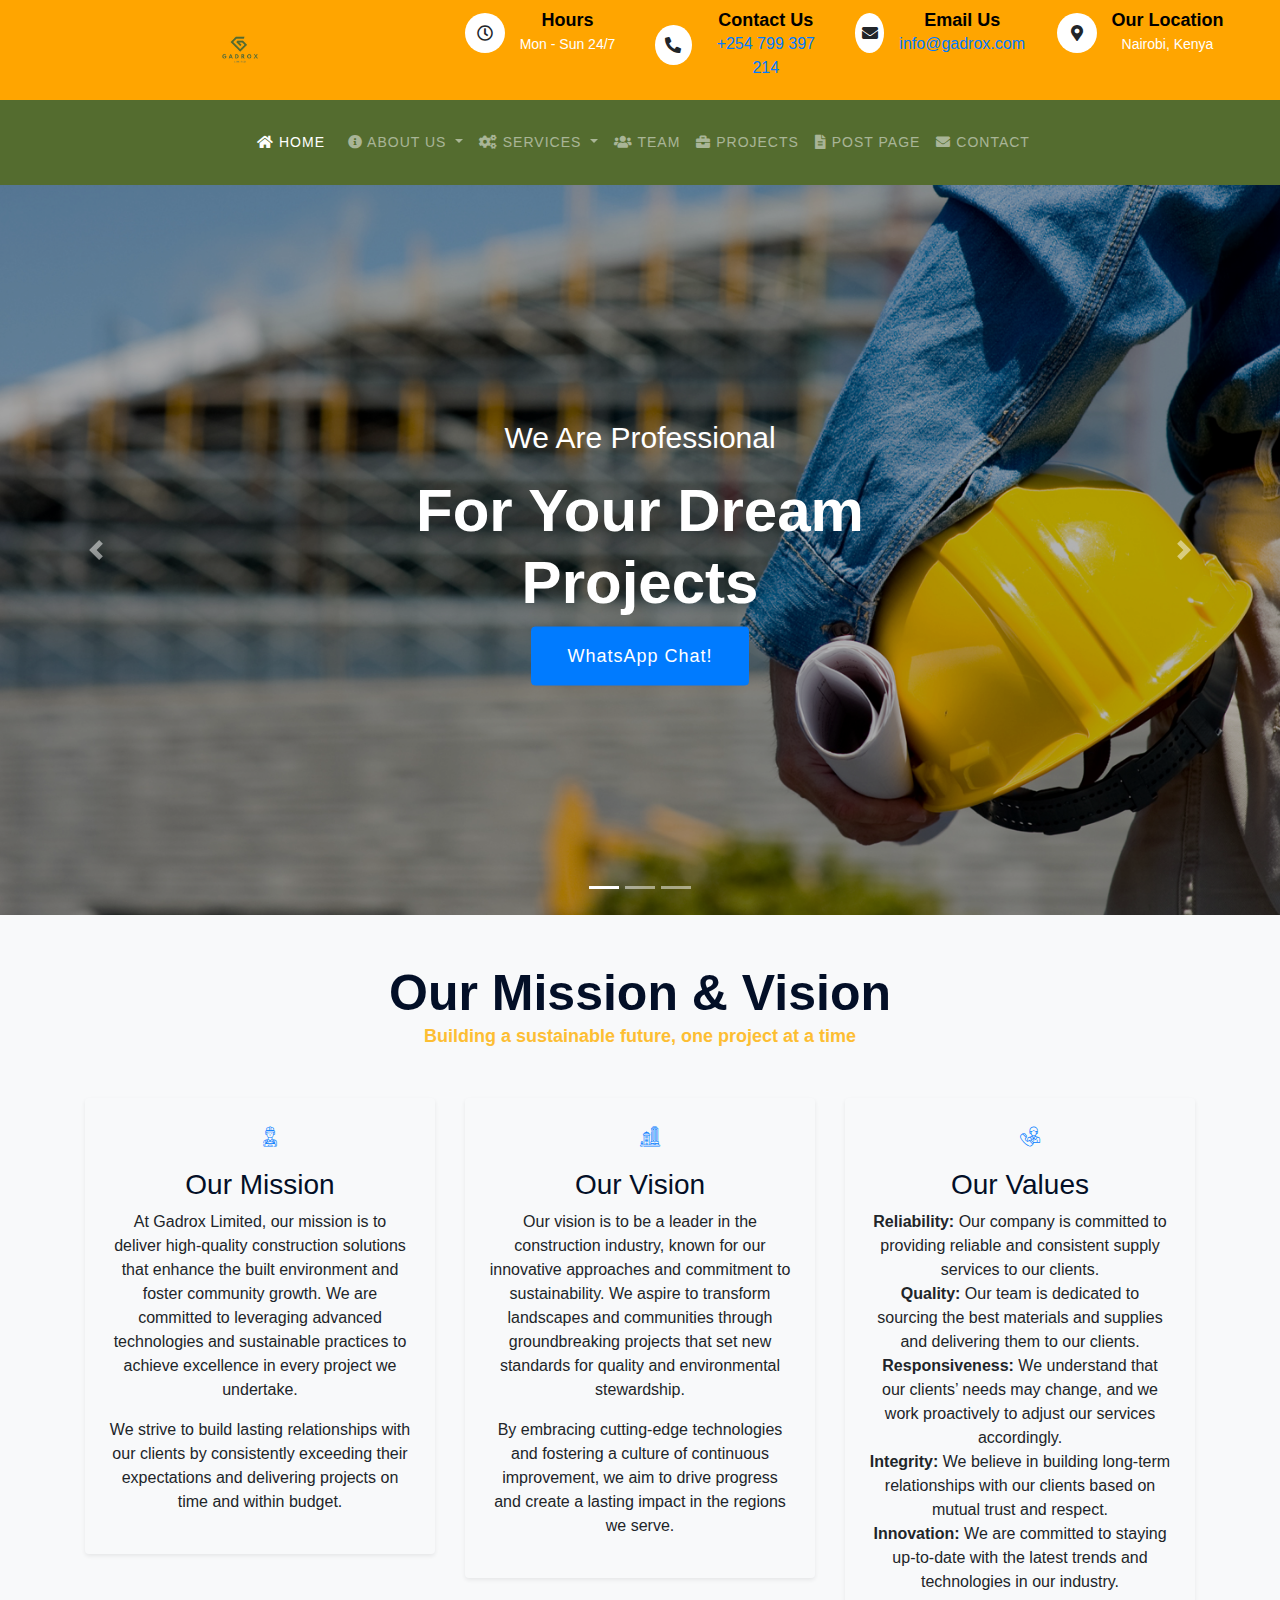
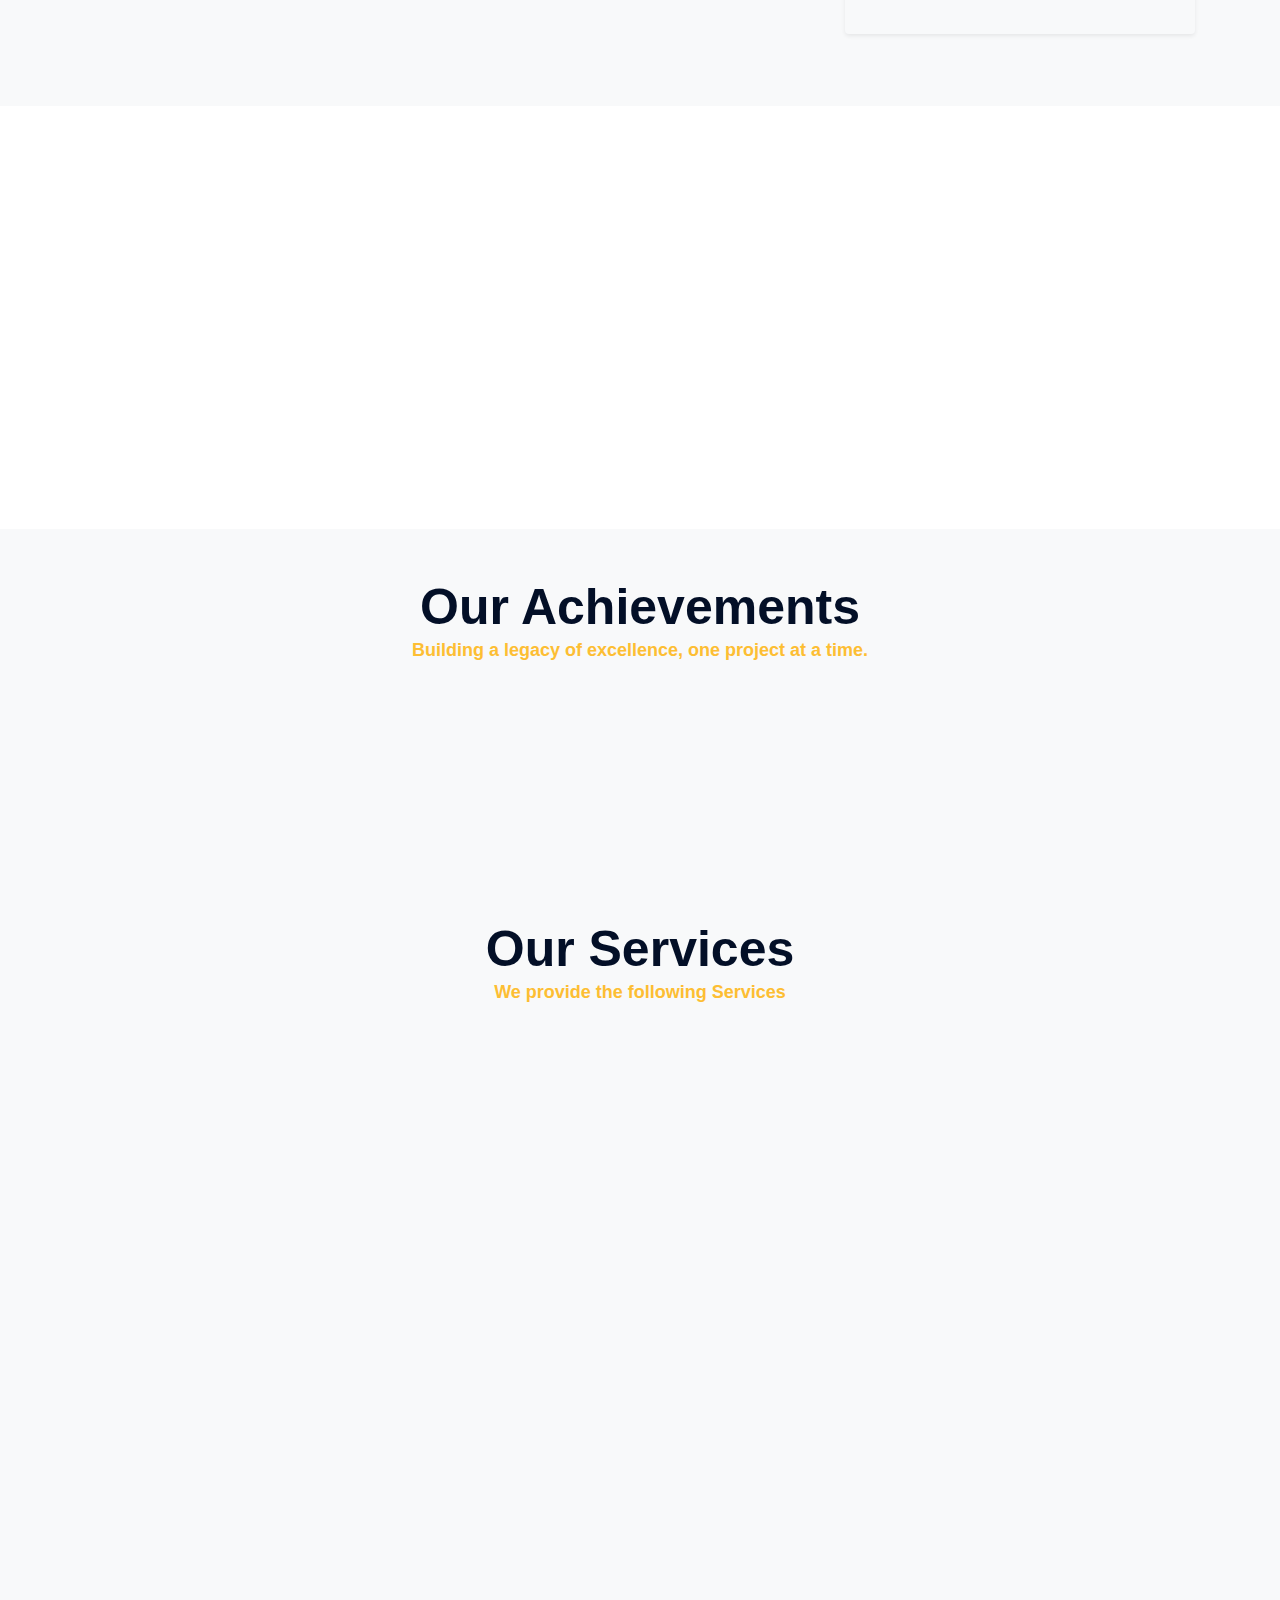
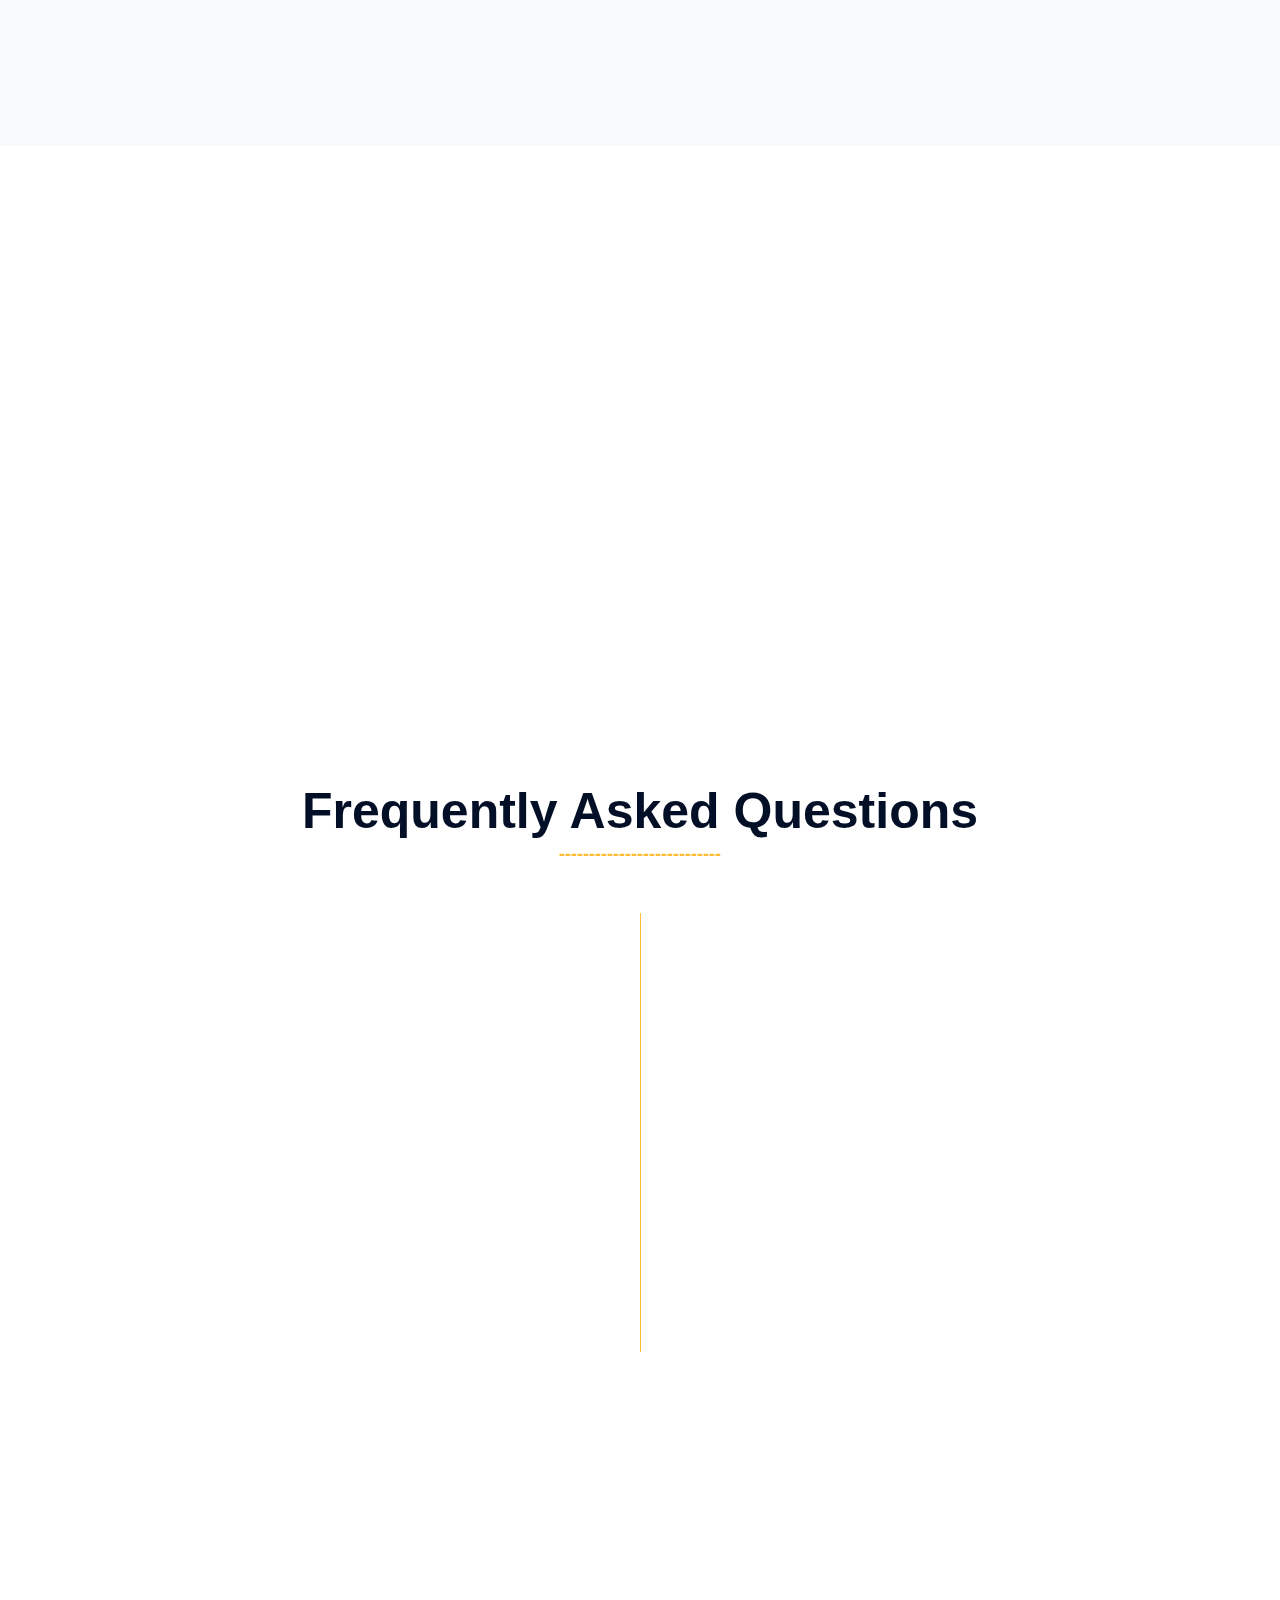
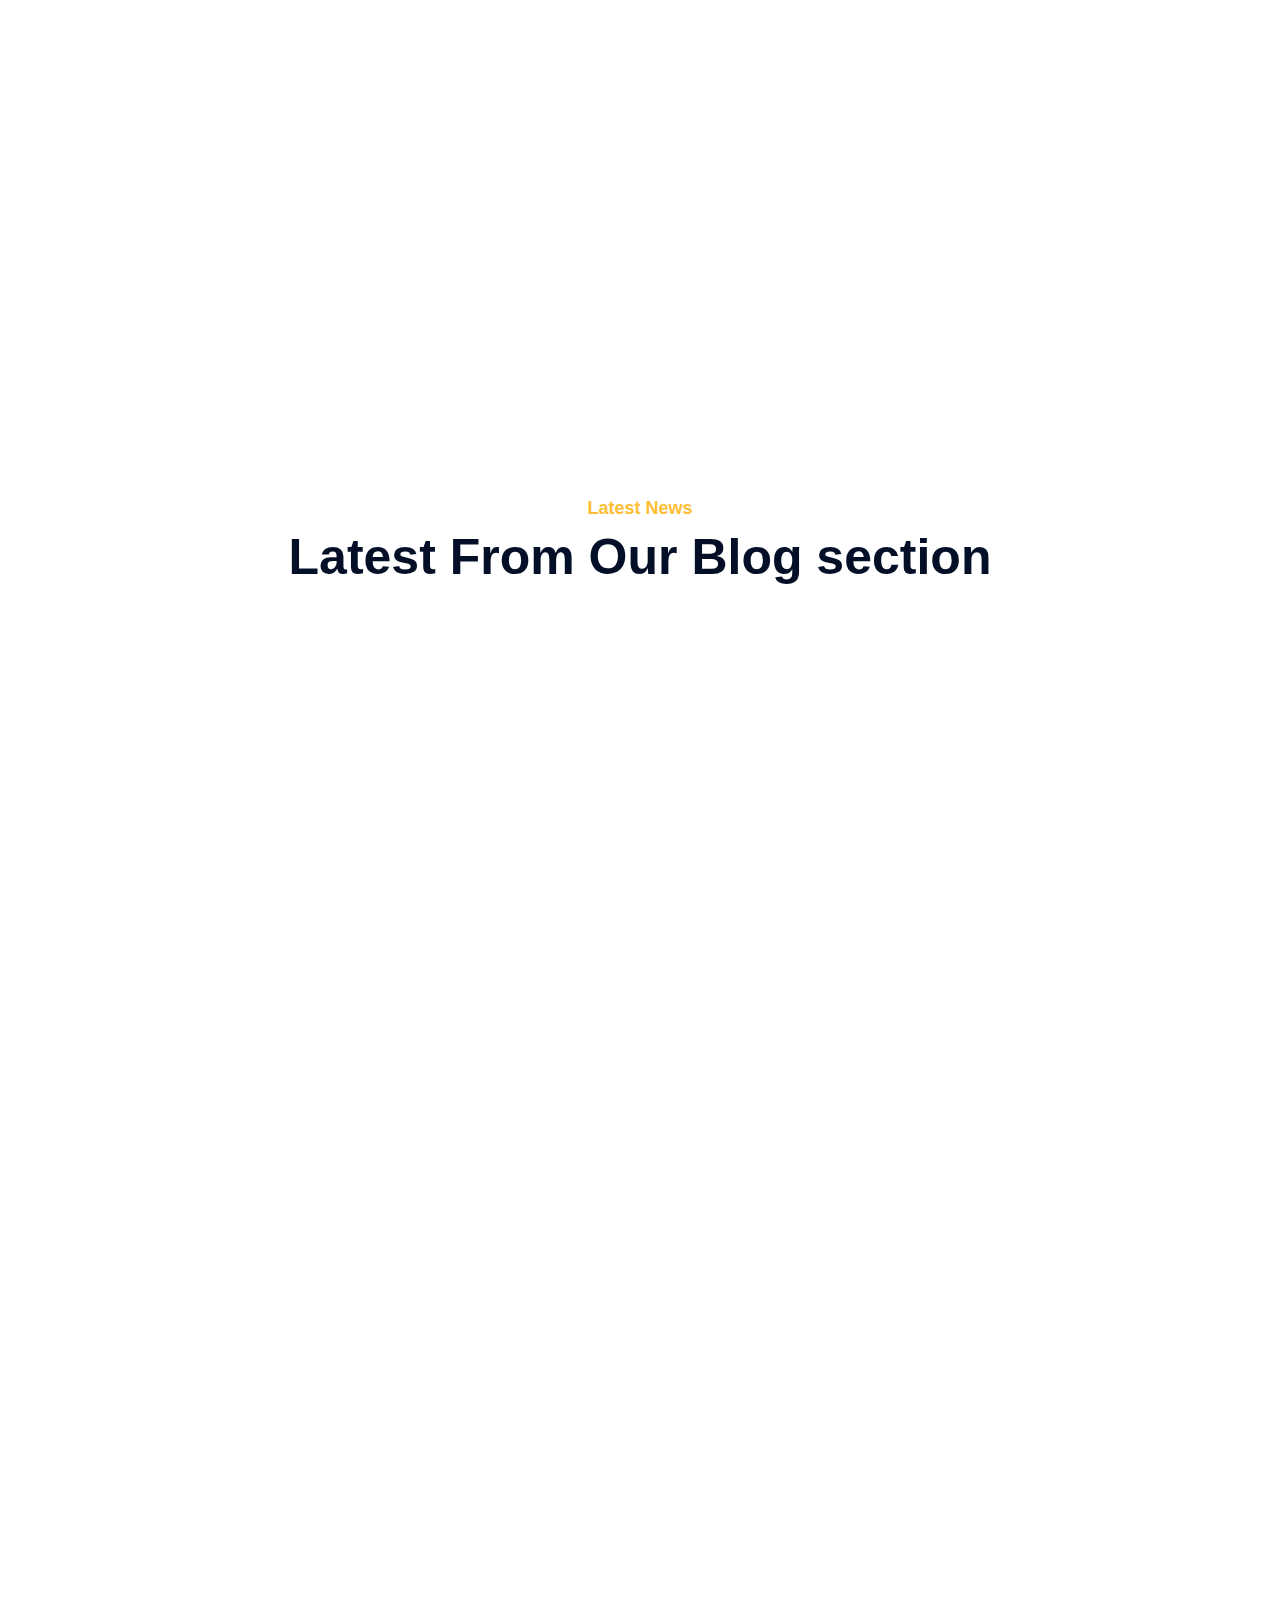
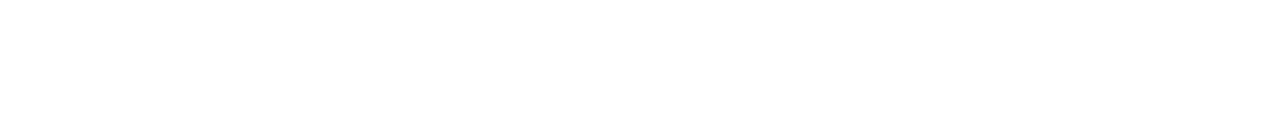
==== commit 64e023d5: "added responsiveness of to different media" ====
--- a/index.html
+++ b/index.html
@@ -4,6 +4,7 @@
         <meta charset="utf-8">
         <meta name="keywords" content="IT, Interior Design, construction, gadrox, Gadrox Limited, Building" />
         <meta name="description" content="Building Dreams, Crafting Futures" />
+        <meta name="viewport" content="width=device-width, initial-scale=1.0">
         <title>Gadrox Limited </title>
         <link rel = "icon" href = "img/Gadrox_logo.png" type = "image/x-icon">
 
--- a/css/style.css
+++ b/css/style.css
@@ -73,44 +73,46 @@
 
 
 /**********************************/
-/********** Top Bar CSS ***********/
+/********** Top Bar CSS **********/
 /**********************************/
 .top-bar {
     position: relative;
-    height: 90px;
+    height: auto; /* Set to auto to adjust based on content */
     background: #FFA500; /* Dark, professional color */
-    padding: 0 20px;
+    padding: 10px 20px; /* Padding adjustment */
+    display: flex; /* Flexbox for better alignment */
+    flex-direction: column; /* Allow for vertical stacking */
 }
 
 .top-bar .logo {
     padding: 10px 0;
-    text-align: left;
-    overflow: hidden;
+    text-align: center; /* Center logo for better mobile view */
 }
 
 .top-bar .logo h1 {
     margin: 0;
     color: #000000; /* Contrast against dark background */
-    font-size: 36px; /* Slightly reduced for balance */
-    line-height: 60px;
+    font-size: 28px; /* Adjusted font size for better mobile view */
+    line-height: 1.2; /* Adjust line-height */
     font-weight: 700;
 }
 
 .top-bar .logo img {
-    max-width: 100%;
+    max-width: 100%; /* Ensure logo is responsive */
     max-height: 60px;
+    height: auto; /* Maintain aspect ratio */
     transition: transform 0.3s ease-in-out;
 }
 
 .top-bar .logo img:hover {
-    transform: scale(1.1); /* Slight hover effect for interactivity */
+    transform: scale(1.05); /* Slight hover effect for interactivity */
 }
 
 .top-bar .top-bar-item {
     display: flex;
     align-items: center;
-    justify-content: flex-end;
-    margin: 0 10px;
+    justify-content: center; /* Center items for better alignment */
+    margin: 10px 0; /* Spacing for mobile view */
 }
 
 .top-bar .top-bar-icon {
@@ -136,6 +138,7 @@
 
 .top-bar .top-bar-text {
     padding-left: 15px;
+    text-align: center; /* Center text for mobile view */
 }
 
 .top-bar .top-bar-text h4 {
@@ -154,33 +157,15 @@
 
 @media (min-width: 992px) {
     .top-bar {
-        padding: 0 40px; /* Adjusted for balance */
-    }
-}
-
-@media (max-width: 991.98px) {
-    .top-bar {
-        height: auto;
-        padding: 20px;
-        text-align: center;
-    }
-
-    .top-bar .logo {
-        text-align: center;
+        padding: 0 40px; /* Adjusted for balance on larger screens */
+        flex-direction: row; /* Change to row for larger screens */
+        align-items: center; /* Align items to center */
     }
 
     .top-bar .top-bar-item {
-        justify-content: center;
-        margin-top: 10px;
-    }
-
-    .top-bar .top-bar-text {
-        padding-left: 0;
-        text-align: center;
-    }
-}
-
-
+        margin-top: 0; /* Reset margin for larger screens */
+    }
+}
 
 /**********************************/
 /*********** Nav Bar CSS **********/
@@ -190,7 +175,6 @@
     background: #546c2f; /* Updated background color for branding consistency */
     transition: background-color 0.3s ease, padding 0.3s ease;
     width: 100%; /* Ensure the nav-bar spans the full width */
-    padding: 0; /* Removed padding for full-width background */
 }
 
 .nav-bar .container-fluid {
@@ -207,7 +191,7 @@
 }
 
 .nav-bar .navbar {
-    height: 100%;
+    height: auto; /* Allow for flexible height */
     background: #546c2f !important; /* Consistent background color */
     padding: 10px 20px; /* Padding for internal spacing */
 }
@@ -219,6 +203,7 @@
     padding: 12px 15px;
     color: #FFFFFF; /* Text color */
     transition: color 0.3s ease;
+    font-size: 14px; /* Smaller font size for better readability */
 }
 
 .navbar-dark .navbar-nav .nav-link:hover,
@@ -305,8 +290,6 @@
 }
 
 
-
-
 /*******************************/
 /******** Carousel CSS *********/
 /*******************************/
@@ -337,7 +320,7 @@
     height: 100%;
     top: 0;
     left: 0;
-    background: rgba(0, 0, 0, .3);
+    background: rgba(0, 0, 0, 0.3);
 }
 
 .carousel .carousel-caption {
@@ -371,8 +354,9 @@
 }
 
 .modal-content {
-   border-radius: 8px; /* Rounded corners for modal */
-}
+    border-radius: 8px; /* Rounded corners for modal */
+}
+
 
 /*******************************/
 /******* Page Header CSS *******/
@@ -430,6 +414,10 @@
     display: none;
 }
 
+
+/*******************************/
+/******* Responsive Styles *******/
+/*******************************/
 @media (max-width: 991.98px) {
     .page-header {
         padding: 60px 0;
@@ -500,7 +488,7 @@
 .feature .col-md-12 {
     background: #030f27;
 }
-    
+
 .feature .col-md-12:nth-child(2n) {
     color: #030f27;
     background: #fdbe33;
@@ -590,53 +578,53 @@
 .about {
     position: relative;
     width: 100%;
-    padding: 45px 0;
+    padding: 45px 0; /* Consistent vertical padding */
 }
 
 .about .section-header {
-    margin-bottom: 30px;
+    margin-bottom: 30px; /* Maintain space below header */
 }
 
 .about .about-img {
     position: relative;
+    height: 100%; /* Ensures img takes full height */
+}
+
+.about .about-img img {
+    width: 100%;
     height: 100%;
-}
-
-.about .about-img img {
-    width: 100%;
-    height: 100%;
-    object-fit: cover;
+    object-fit: cover; /* Cover to maintain aspect ratio */
 }
 
 .about .about-text p {
-    font-size: 16px;
+    font-size: 16px; /* Base font size */
 }
 
 .about .about-text a.btn {
     position: relative;
     margin-top: 15px;
     padding: 15px 35px;
-    font-size: 16px;
+    font-size: 16px; /* Font size for button */
     font-weight: 500;
     letter-spacing: 1px;
-    color: #030f27;
-    border-radius: 0;
-    background: #fdbe33;
-    transition: .3s;
+    color: #030f27; /* Button text color */
+    border-radius: 0; /* No border radius */
+    background: #fdbe33; /* Button background */
+    transition: .3s; /* Smooth transition for hover */
 }
 
 .about .about-text a.btn:hover {
-    color: #fdbe33;
-    background: #030f27;
-}
-
+    color: #fdbe33; /* Change text color on hover */
+    background: #030f27; /* Change background on hover */
+}
+
+/* Responsive styles */
 @media (max-width: 767.98px) {
     .about .about-img {
-        margin-bottom: 30px;
-        height: auto;
-    }
-}
-
+        margin-bottom: 30px; /* Space below image */
+        height: auto; /* Allow auto height for smaller screens */
+    }
+}
 
 /*******************************/
 /********** Fact CSS ***********/
@@ -644,64 +632,62 @@
 .fact {
     position: relative;
     width: 100%;
-    padding: 40px 0; /* Increased padding for a more spacious layout */
-    background-color: #f8f9fa; /* Light background for better contrast */
+    padding: 40px 0; /* Increased padding for spacious layout */
+    background-color: #f8f9fa; /* Light background for contrast */
 }
 
 .fact .col-6 {
     display: flex;
-    align-items: center; /* Centered icons and text vertically */
-    justify-content: center; /* Centered content horizontally */
+    align-items: center; /* Centered vertically */
+    justify-content: center; /* Centered horizontally */
 }
 
 .fact .fact-icon {
     position: relative;
-    margin: 15px; /* Uniform margin for consistent spacing */
+    margin: 15px; /* Uniform margin */
     width: 60px;
     display: flex;
     align-items: center;
-    justify-content: center;
+    justify-content: center; /* Center icon in container */
 }
 
 .fact .fact-icon [class^="flaticon-"]::before {
     margin: 0;
-    font-size: 60px;
-    line-height: 60px;
-    background-image: linear-gradient(#ffffff, #fdbe33);
+    font-size: 60px; /* Icon size */
+    line-height: 60px; /* Align icon vertically */
+    background-image: linear-gradient(#ffffff, #fdbe33); /* Default gradient */
     -webkit-background-clip: text;
     -webkit-text-fill-color: transparent;
     transition: background-image 0.3s ease; /* Smooth transition for hover effects */
 }
 
 .fact .fact-icon:hover [class^="flaticon-"]::before {
-    background-image: linear-gradient(#fdbe33, #ffffff); /* Hover effect for icons */
+    background-image: linear-gradient(#fdbe33, #ffffff); /* Hover effect */
 }
 
 .fact .fact-right .fact-icon [class^="flaticon-"]::before {
-    background-image: linear-gradient(#ffffff, #030f27);
+    background-image: linear-gradient(#ffffff, #030f27); /* Icon color for right section */
 }
 
 .fact .fact-text h2 {
-    font-size: 36px; /* Slightly increased font size for emphasis */
+    font-size: 36px; /* Increased font size for emphasis */
     font-weight: 700;
-    color: #030f27; /* Dark color for the main numbers */
+    color: #030f27; /* Dark color for numbers */
 }
 
 .fact .fact-text p {
     margin: 0;
-    font-size: 18px; /* Increased font size for better readability */
+    font-size: 18px; /* Better readability */
     font-weight: 600;
-    text-transform: uppercase;
-    color: #6c757d; /* Muted color for descriptions */
+    text-transform: uppercase; /* Uppercase for descriptions */
+    color: #6c757d; /* Muted color */
 }
 
 .fact .fact-left {
-    /* background-color: #000000; */
-    color: #546c2f; /* Ensured text is dark for readability */
+    color: #546c2f; /* Dark text for readability */
 }
 
 .fact .fact-right {
-    /* background-color: #000000; */
     color: #fdbe33; /* Light text for readability */
 }
 
@@ -710,16 +696,14 @@
     color: inherit; /* Use inherited color for h2 */
 }
 
-
-
 /*******************************/
 /********* Service CSS *********/
 /*******************************/
 .service {
     position: relative;
     width: 100%;
-    padding: 45px 0 15px 0;
-    background: #f8f9fa; /* Optional: Add a background for contrast */
+    padding: 45px 0 15px 0; /* Consistent padding */
+    background: #f8f9fa; /* Optional: Background for contrast */
 }
 
 .service .service-item {
@@ -742,8 +726,8 @@
 
 .service .service-img img {
     width: 100%;
-    height: 100%; /* Ensure the image fills the container */
-    object-fit: cover; /* Maintain aspect ratio while covering the area */
+    height: 100%; /* Ensure image fills the container */
+    object-fit: cover; /* Cover to maintain aspect ratio */
 }
 
 .service .service-overlay {
@@ -752,65 +736,65 @@
     height: 100%;
     top: 0;
     left: 0;
-    padding: 30px;
+    padding: 30px; /* Padding for overlay */
     display: flex;
     align-items: center;
     justify-content: center;
-    background: rgba(3, 15, 39, .7);
-    transition: .5s;
-    opacity: 0;
+    background: rgba(3, 15, 39, .7); /* Semi-transparent background */
+    transition: .5s; /* Transition for overlay appearance */
+    opacity: 0; /* Start invisible */
 }
 
 .service .service-item:hover .service-overlay {
-    opacity: 1;
+    opacity: 1; /* Fade in on hover */
 }
 
 .service .service-overlay p {
     margin: 0;
-    color: #ffffff;
+    color: #ffffff; /* White text for overlay */
 }
 
 .service .service-text {
     display: flex;
     align-items: center;
-    height: 60px;
-    background: #030f27;
+    height: 60px; /* Fixed height for text area */
+    background: #030f27; /* Dark background */
     overflow: hidden;
-    white-space: nowrap;
-    text-overflow: ellipsis;
+    white-space: nowrap; /* Prevent line breaks */
+    text-overflow: ellipsis; /* Ellipsis for overflow text */
 }
 
 .service .service-text h3 {
     margin: 0;
-    padding: 0 15px 0 25px;
-    width: calc(100% - 60px);
-    font-size: 20px;
-    font-weight: 700;
-    color: #fdbe33;
+    padding: 0 15px 0 25px; /* Padding for title */
+    width: calc(100% - 60px); /* Dynamic width */
+    font-size: 20px; /* Title font size */
+    font-weight: 700; /* Bold title */
+    color: #fdbe33; /* Title color */
     text-align: left;
     overflow: hidden;
-    white-space: nowrap;
-    text-overflow: ellipsis;
+    white-space: nowrap; /* Prevent line breaks */
+    text-overflow: ellipsis; /* Ellipsis for overflow text */
 }
 
 .service .service-item a.btn {
-    width: 60px;
+    width: 60px; /* Fixed button size */
     height: 60px;
-    padding: 3px 0 0 3px;
+    padding: 3px 0 0 3px; /* Padding for button */
     display: flex;
     align-items: center;
-    justify-content: center;
-    font-size: 60px;
-    line-height: 60px;
-    font-weight: 100;
-    color: #030f27;
-    background: #fdbe33;
-    border-radius: 0;
-    transition: .3s;
+    justify-content: center; /* Center icon in button */
+    font-size: 60px; /* Icon font size */
+    line-height: 60px; /* Align icon vertically */
+    font-weight: 100; /* Light font for icon */
+    color: #030f27; /* Icon color */
+    background: #fdbe33; /* Button background */
+    border-radius: 0; /* No border radius */
+    transition: .3s; /* Smooth transition for hover */
 }
 
 .service .service-item:hover a.btn {
-    color: #ffffff;
+    color: #ffffff; /* Change icon color on hover */
 }
 
 /* Responsive adjustments */
@@ -820,11 +804,11 @@
     }
     
     .service .service-item a.btn {
-        font-size: 24px; /* Smaller buttons on smaller screens */
+        font-size: 24px; /* Smaller button size */
     }
     
     .service .service-text h3 {
-        font-size: 18px; /* Slightly smaller heading on smaller screens */
+        font-size: 18px; /* Slightly smaller heading */
     }
 }
 
@@ -849,7 +833,7 @@
     z-index: 1;
     top: 50%;
     left: 50%;
-    transform: translateX(-50%) translateY(-50%);
+    transform: translate(-50%, -50%);
     box-sizing: content-box;
     display: block;
     width: 32px;
@@ -866,7 +850,7 @@
     z-index: 0;
     left: 50%;
     top: 50%;
-    transform: translateX(-50%) translateY(-50%);
+    transform: translate(-50%, -50%);
     display: block;
     width: 100px;
     height: 100px;
@@ -881,7 +865,7 @@
     z-index: 1;
     left: 50%;
     top: 50%;
-    transform: translateX(-50%) translateY(-50%);
+    transform: translate(-50%, -50%);
     display: block;
     width: 100px;
     height: 100px;
@@ -891,7 +875,7 @@
 }
 
 .video .btn-play:hover:after {
-    background-color: darken(#fdbe33, 10%);
+    background-color: #f1a100; /* Slightly darker shade for hover */
 }
 
 .video .btn-play img {
@@ -914,14 +898,14 @@
 }
 
 @keyframes pulse-border {
-  0% {
-    transform: translateX(-50%) translateY(-50%) translateZ(0) scale(1);
-    opacity: 1;
-  }
-  100% {
-    transform: translateX(-50%) translateY(-50%) translateZ(0) scale(1.5);
-    opacity: 0;
-  }
+    0% {
+        transform: translate(-50%, -50%) scale(1);
+        opacity: 1;
+    }
+    100% {
+        transform: translate(-50%, -50%) scale(1.5);
+        opacity: 0;
+    }
 }
 
 #videoModal .modal-dialog {
@@ -949,7 +933,6 @@
     opacity: 1;
 }
 
-
 /*******************************/
 /*********** Team CSS **********/
 /*******************************/
@@ -971,6 +954,7 @@
 
 .team .team-img img {
     width: 100%;
+    height: auto; /* Ensures responsiveness */
 }
 
 .team .team-text {
@@ -978,14 +962,14 @@
     padding: 25px 15px;
     text-align: center;
     background: #030f27;
-    transition: .5s;
+    transition: 0.5s;
 }
 
 .team .team-text h2 {
     font-size: 20px;
     font-weight: 600;
     color: #fdbe33;
-    transition: .5s;
+    transition: 0.5s;
 }
 
 .team .team-text p {
@@ -1022,32 +1006,28 @@
     justify-content: center;
     font-size: 18px;
     color: #ffffff;
+    transition: background 0.3s; /* Added transition for social buttons */
 }
 
 .team .team-item:hover .team-social a:first-child {
     background: #00acee;
     left: 50px;
-    transition: .3s 0s;
 }
 
 .team .team-item:hover .team-social a:nth-child(2) {
     background: #3b5998;
     left: 50px;
-    transition: .3s .1s;
 }
 
 .team .team-item:hover .team-social a:nth-child(3) {
     background: #0e76a8;
     left: 50px;
-    transition: .3s .2s;
 }
 
 .team .team-item:hover .team-social a:nth-child(4) {
     background: #3f729b;
     left: 50px;
-    transition: .3s .3s;
-}
-
+}
 
 /*******************************/
 /*********** FAQs CSS **********/
@@ -1068,7 +1048,7 @@
     width: 1px;
     height: 100%;
     top: 0;
-    left: calc(50% - .5px);
+    left: calc(50% - 0.5px);
     background: #fdbe33;
 }
 
@@ -1080,7 +1060,7 @@
     padding-left: 15px;
 }
 
-@media(max-width: 767.98px) {
+@media (max-width: 767.98px) {
     .faqs .row::after {
         display: none;
     }
@@ -1119,7 +1099,7 @@
     font-size: 16px;
     line-height: 40px;
     border: 1px solid rgba(0, 0, 0, .1);
-    transition: .5s;
+    transition: 0.5s;
 }
 
 .faqs .card-header [data-toggle="collapse"][aria-expanded="true"] {
@@ -1127,23 +1107,23 @@
 }
 
 .faqs .card-header [data-toggle="collapse"]:after {
-    font-family: 'font Awesome 5 Free';
+    font-family: 'Font Awesome 5 Free';
     content: "\f067";
     float: right;
     color: #fdbe33;
     font-size: 12px;
     font-weight: 900;
-    transition: .5s;
+    transition: 0.5s;
 }
 
 .faqs .card-header [data-toggle="collapse"][aria-expanded="true"]:after {
-    font-family: 'font Awesome 5 Free';
+    font-family: 'Font Awesome 5 Free';
     content: "\f068";
     float: right;
     color: #030f27;
     font-size: 12px;
     font-weight: 900;
-    transition: .5s;
+    transition: 0.5s;
 }
 
 .faqs .card-body {
@@ -1153,6 +1133,7 @@
     border: 1px solid rgba(0, 0, 0, .1);
     border-top: none;
 }
+
 
 
 /*******************************/
@@ -1172,6 +1153,7 @@
 
 .testimonial .container {
     max-width: 760px;
+    margin: 0 auto;
 }
 
 .about-page .testimonial {
@@ -1187,7 +1169,7 @@
 .testimonial .testimonial-slider-nav .slick-slide {
     position: relative;
     opacity: 0;
-    transition: .5s;
+    transition: opacity 0.5s;
 }
 
 .testimonial .testimonial-slider-nav .slick-active {
@@ -1206,7 +1188,7 @@
     margin-top: 37px;
     width: 100%;
     height: auto;
-    border-radius: 100px;
+    border-radius: 50%; /* Changed from 100px to 50% for a perfect circle */
 }
 
 .testimonial .testimonial-slider {
@@ -1253,7 +1235,7 @@
 .blog {
     position: relative;
     width: 100%;
-    padding: 45px 0 15px 0;
+    padding: 45px 0 15px;
 }
 
 .blog .blog-item {
@@ -1270,6 +1252,7 @@
 
 .blog .blog-img img {
     width: 100%;
+    height: auto; /* Ensuring images are responsive */
 }
 
 .blog .blog-title {
@@ -1285,7 +1268,7 @@
 .blog .blog-title h3 {
     margin: 0;
     padding: 0 15px 0 25px;
-    width: calc(100% - 60px);
+    flex: 1; /* Use flex to control title width */
     font-size: 18px;
     font-weight: 700;
     color: #fdbe33;
@@ -1298,7 +1281,7 @@
 .blog .blog-title a.btn {
     width: 60px;
     height: 60px;
-    padding: 3px 0 0 3px;
+    padding: 3px 0;
     display: flex;
     align-items: center;
     justify-content: center;
@@ -1308,7 +1291,7 @@
     color: #030f27;
     background: #fdbe33;
     border-radius: 0;
-    transition: .3s;
+    transition: background 0.3s, color 0.3s;
 }
 
 .blog .blog-item:hover a.btn {
@@ -1317,7 +1300,7 @@
 
 .blog .blog-meta {
     position: relative;
-    padding: 25px 0 10px 0;
+    padding: 25px 0 10px;
     background: #f3f6ff;
 }
 
@@ -1347,7 +1330,7 @@
 }
 
 .blog .blog-text {
-    padding: 10px 25px 25px 25px;
+    padding: 10px 25px 25px;
     background: #f3f6ff;
 }
 
